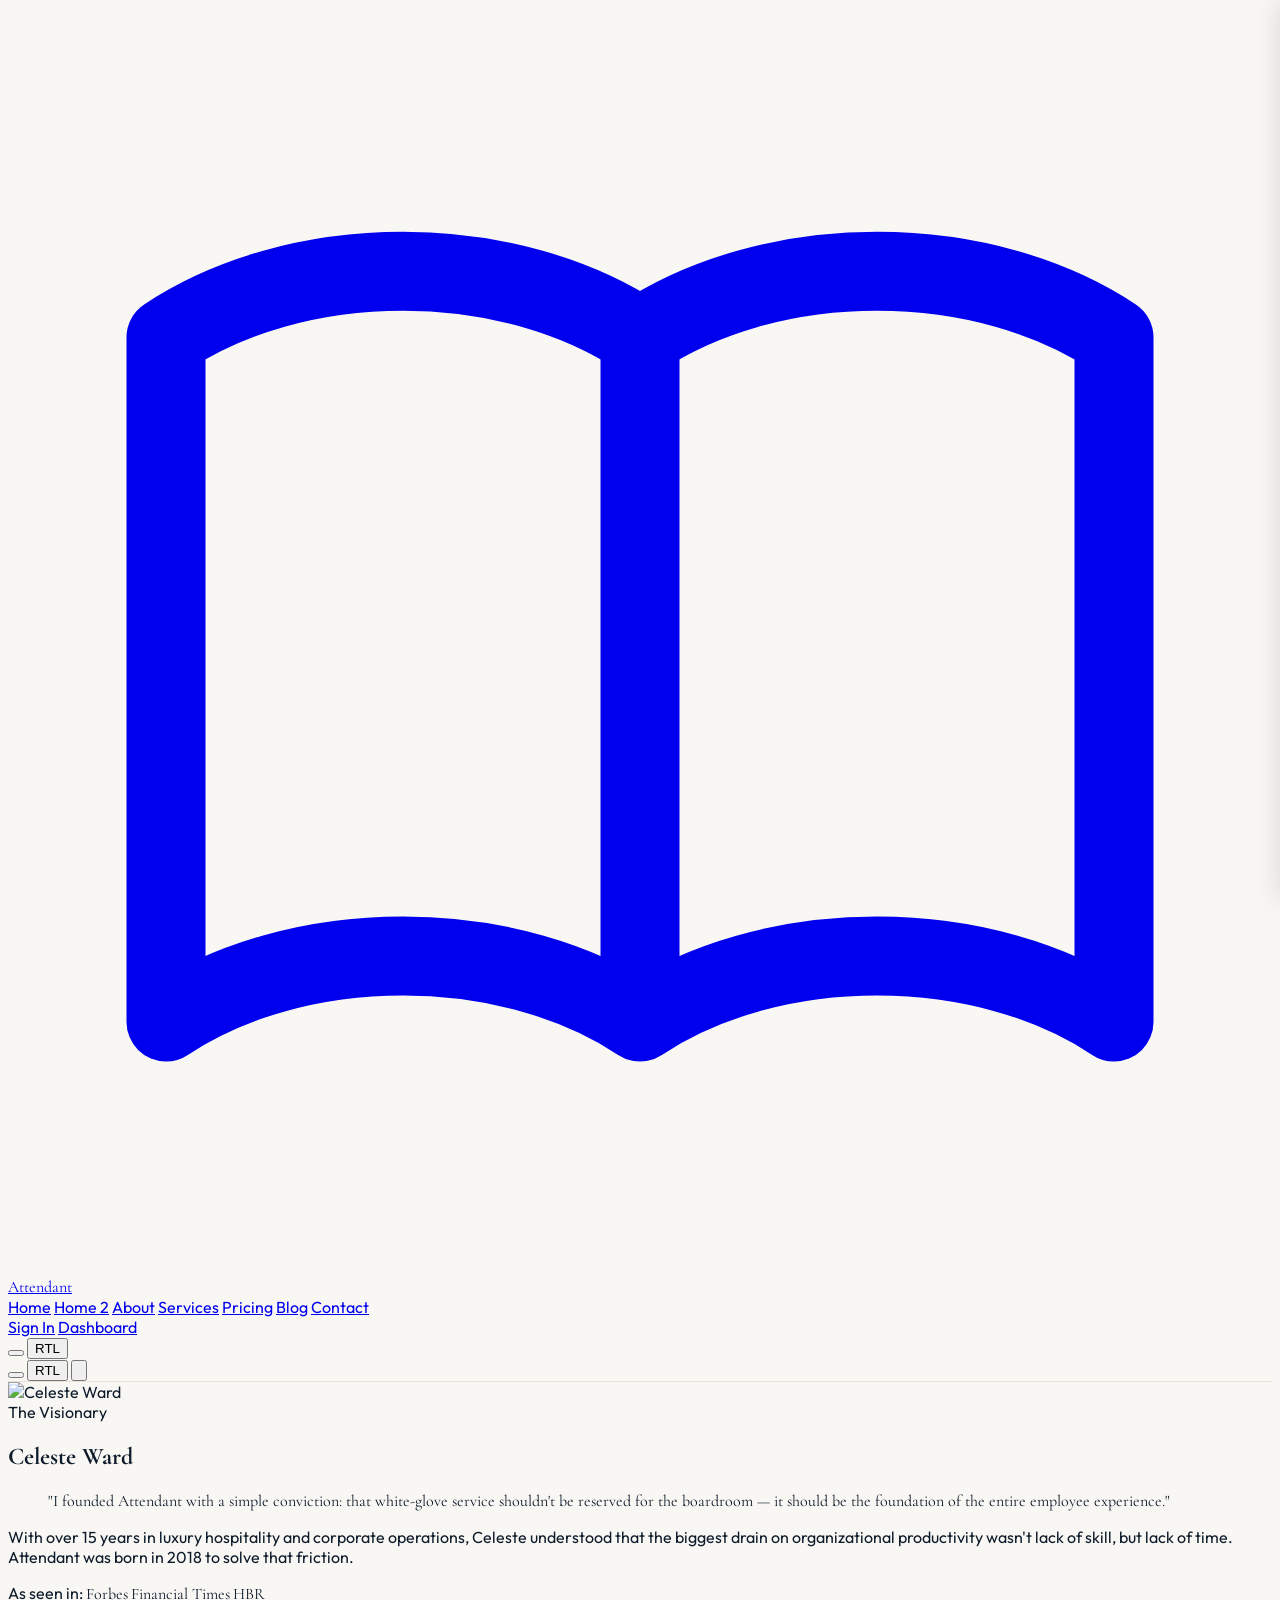
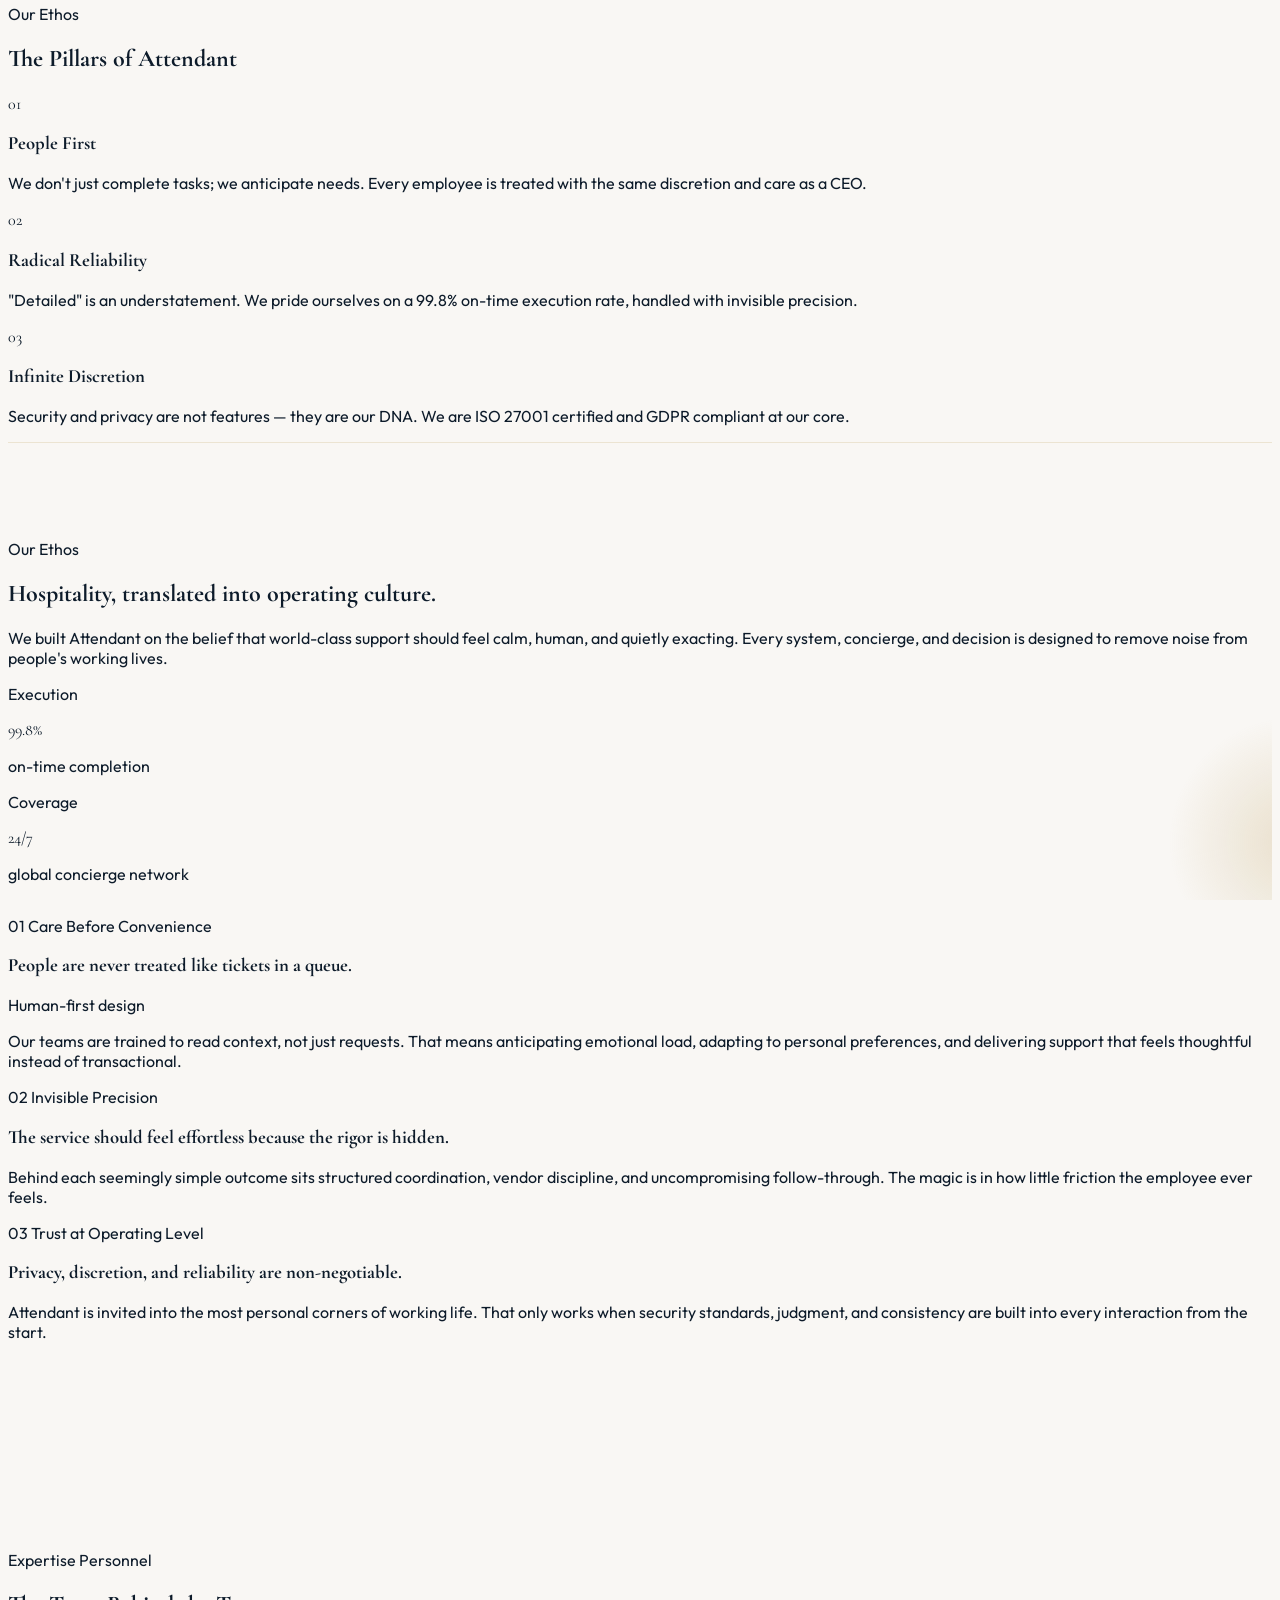
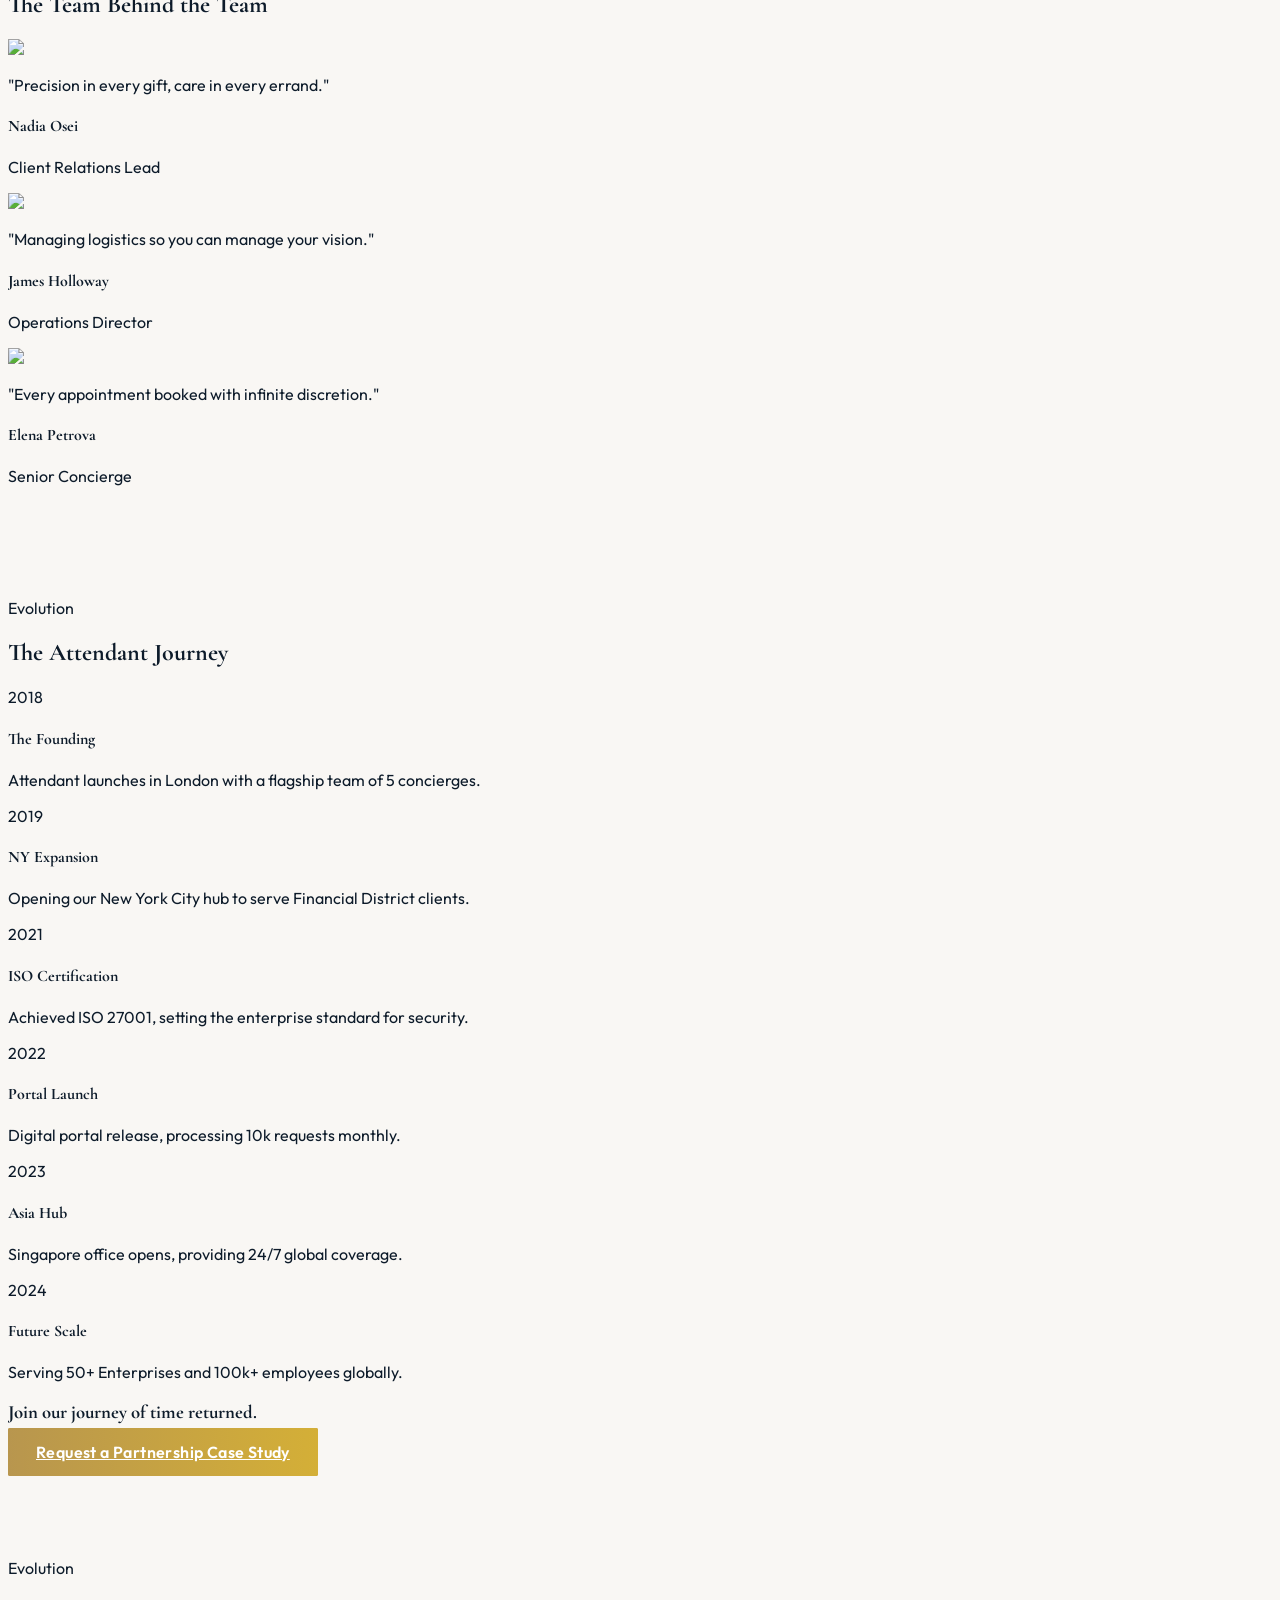
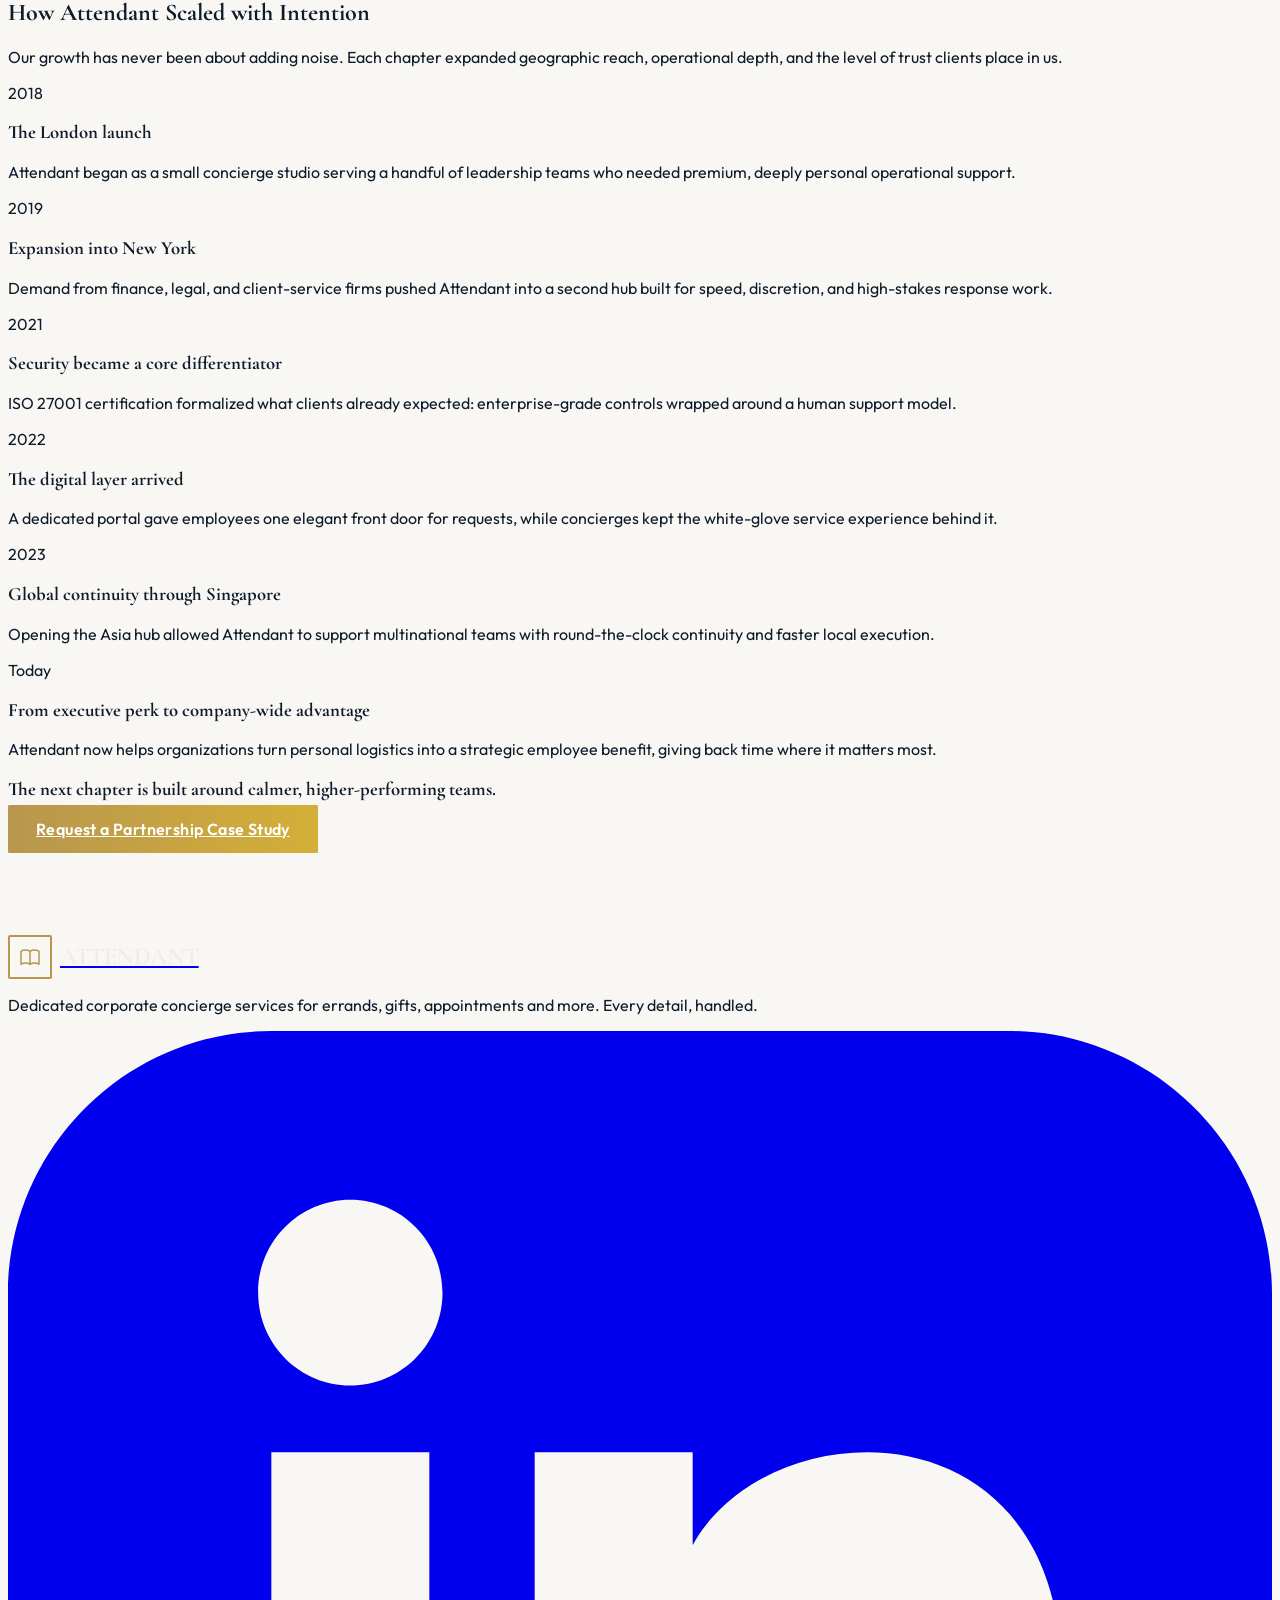
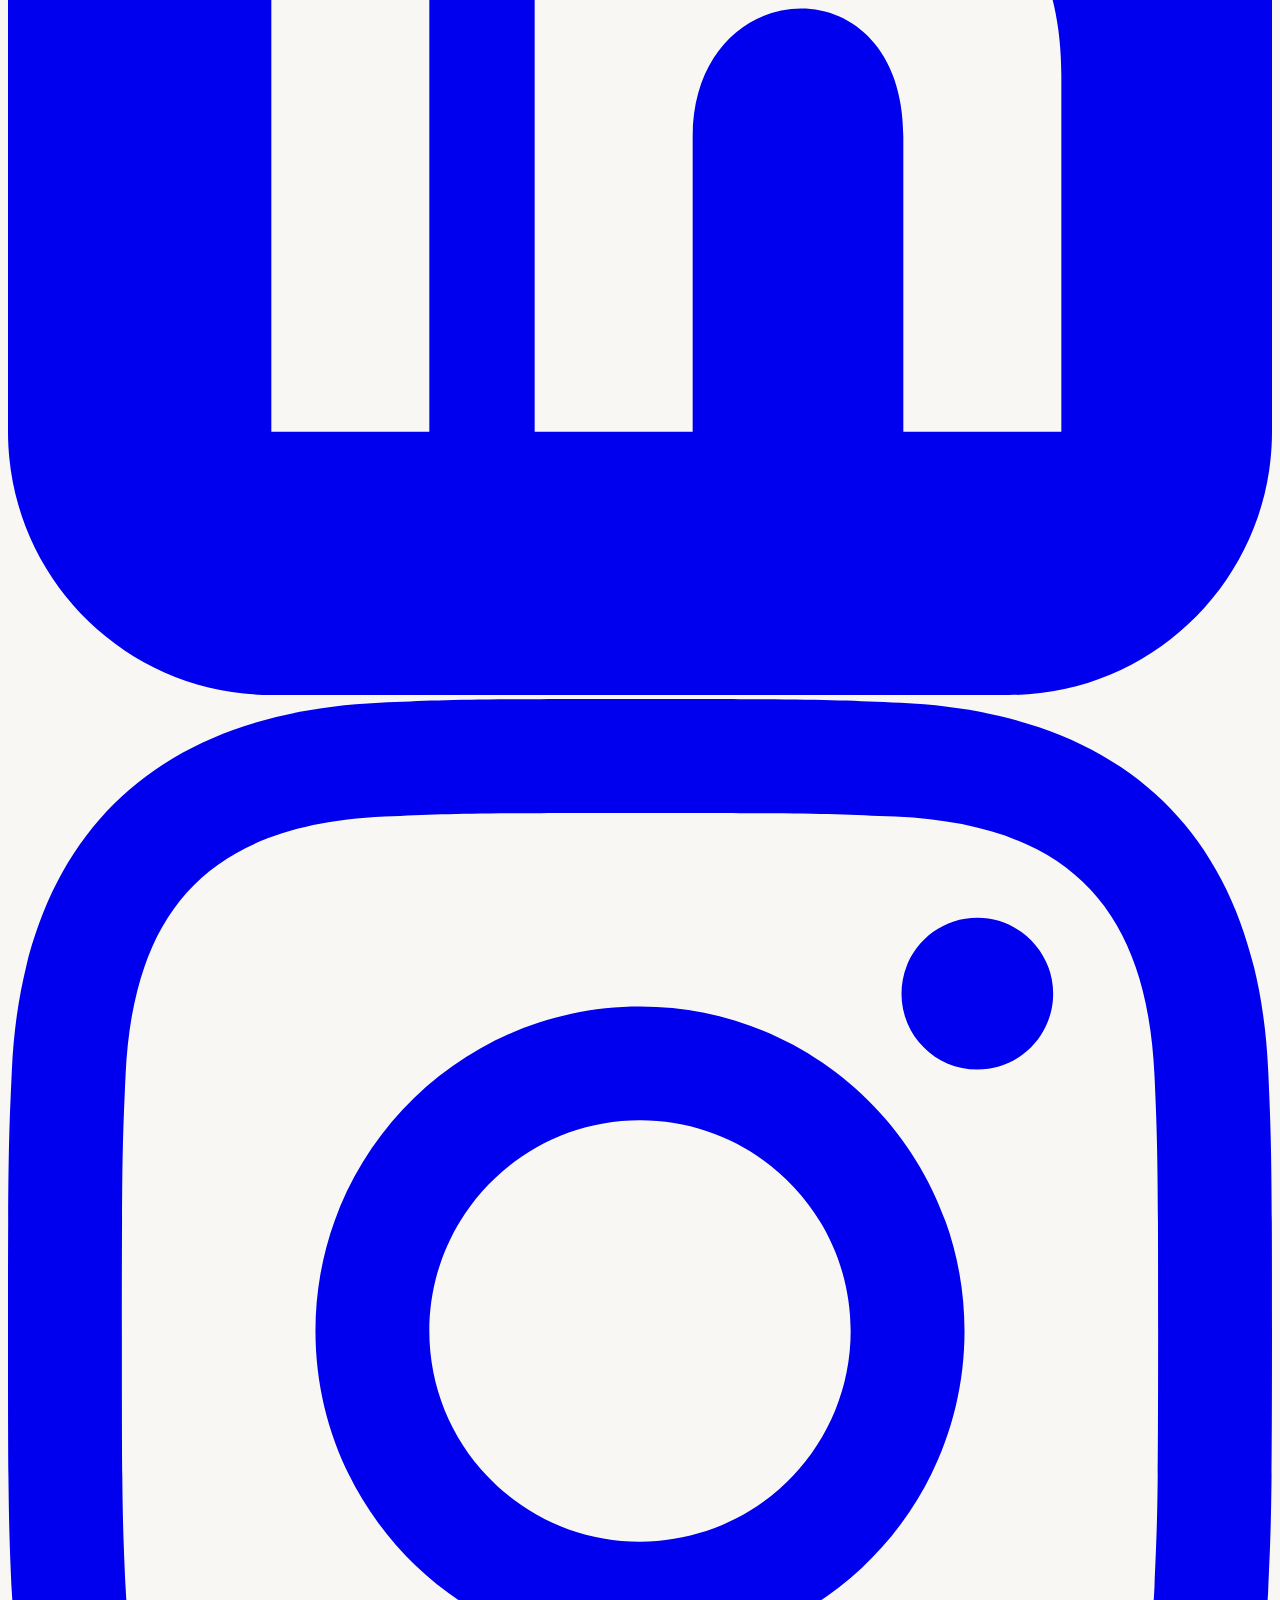
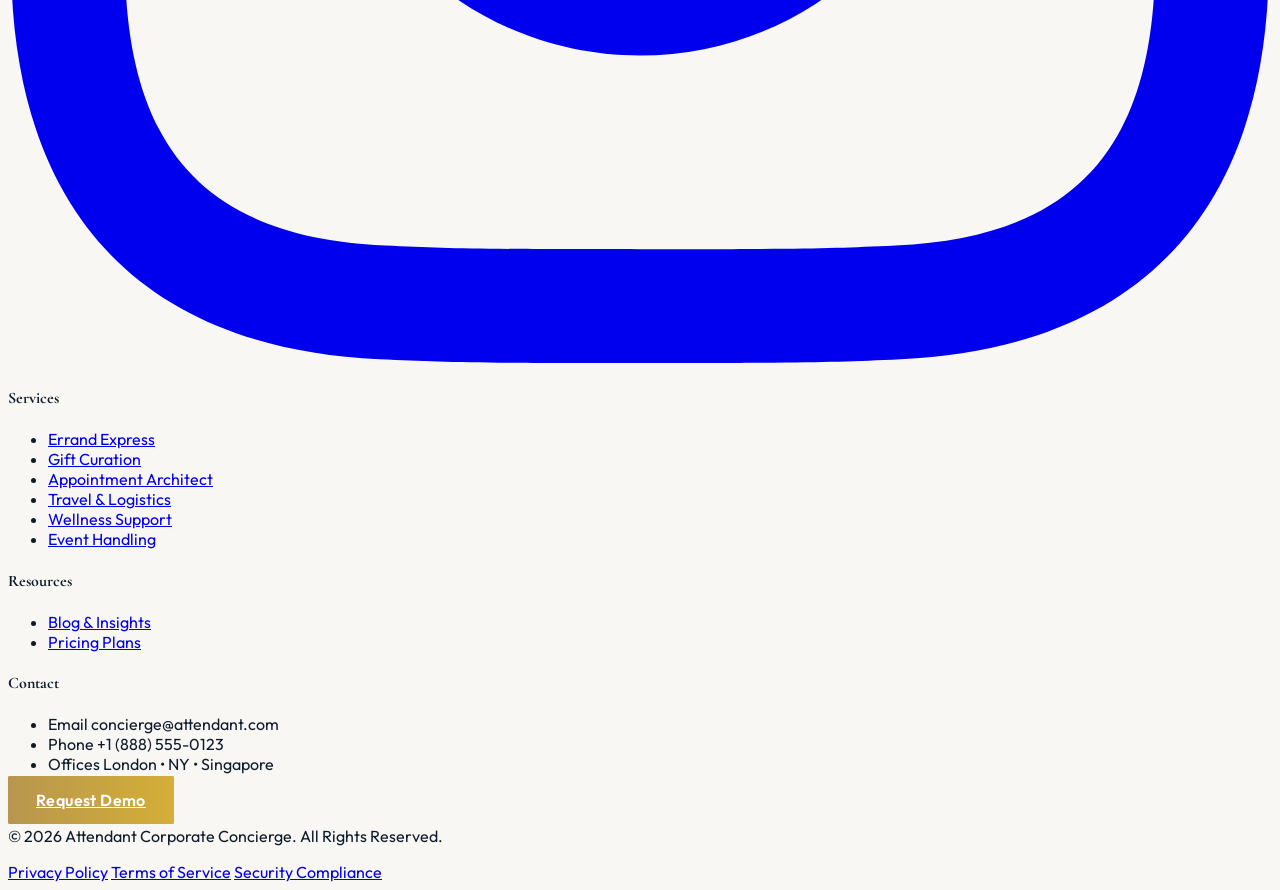
==== about.html @ a8fddf50 "first commit" ====
<!DOCTYPE html>
<html lang="en" dir="ltr" data-theme="light">

<head>
    <meta charset="UTF-8">
    <meta name="viewport" content="width=device-width, initial-scale=1, shrink-to-fit=no">
    <title>Our Story — Attendant Corporate Concierge</title>
    <meta name="description"
        content="Discover the origins of Attendant. Founded by Celeste Ward to bring white-glove executive support to entire organizations.">
    <script src="https://cdn.tailwindcss.com"></script>
    <script>
        tailwind.config = {
            darkMode: 'class',
            theme: {
                extend: {
                    colors: {
                        primary: '#0D1B2A',
                        secondary: '#F9F7F4',
                        accentGold: '#B8964E',
                        accentSlate: '#4A6FA5',
                        darkBg: '#070F1A',
                        darkSurface: '#0D1B2E',
                        darkCard: '#102035',
                        darkText: '#F0EDE8',
                        darkMuted: '#94A3B8',
                        darkBorder: '#1E3248',
                    },
                    fontFamily: {
                        cormorant: ['Cormorant Garamond', 'serif'],
                        outfit: ['Outfit', 'sans-serif'],
                    },
                    borderRadius: {
                        'sm': '0.125rem',
                    }
                }
            }
        }
    </script>
    <link rel="stylesheet" href="assets/css/style.css">
    <link rel="stylesheet" href="assets/css/dark-mode.css">
    <link rel="stylesheet" href="assets/css/rtl.css">
    <style>
        .about-story-reveal {
            opacity: 0;
            transform: translateY(28px);
            transition: opacity 0.8s ease, transform 0.8s ease;
        }

        .about-story-reveal.is-visible {
            opacity: 1;
            transform: translateY(0);
        }

        .ethos-panel {
            position: relative;
            overflow: hidden;
        }

        .ethos-panel::after {
            content: "";
            position: absolute;
            inset: auto -12% -20% auto;
            width: 260px;
            height: 260px;
            border-radius: 9999px;
            background: radial-gradient(circle, rgba(184, 150, 78, 0.24), transparent 68%);
            pointer-events: none;
        }

        .evolution-line {
            transform: scaleY(0);
            transform-origin: top;
            transition: transform 1.1s ease;
        }

        .evolution-line.is-visible {
            transform: scaleY(1);
        }

        [data-theme="dark"] .public-nav {
            background-color: #070F1A;
            border-bottom: 1px solid #1E3248;
        }

        .public-nav {
            background-color: #F9F7F4;
            border-bottom: 1px solid #E8E2D9;
        }
    </style>
</head>

<body class="font-outfit antialiased transition-colors duration-300 pt-[72px]">
    <header class="public-nav fixed top-0 left-0 right-0 z-[100] h-[72px] md:h-[72px] transition-all duration-300">
        <nav class="container mx-auto px-4 h-full flex items-center justify-between">
            <a href="index.html" class="flex items-center gap-2 group">
                <div class="w-10 h-10 border-2 border-accentGold rounded-sm flex items-center justify-center transform group-hover:rotate-12 transition-transform duration-300"><svg
                        class="w-6 h-6 text-accentGold" fill="none" stroke="currentColor" viewBox="0 0 24 24">
                        <path stroke-linecap="round" stroke-linejoin="round" stroke-width="1.5"
                            d="M12 6.253v13m0-13C10.832 5.477 9.246 5 7.5 5S4.168 5.477 3 6.253v13C4.168 18.477 5.754 18 7.5 18s3.332.477 4.5 1.253m0-13C13.168 5.477 14.754 5 16.5 5c1.747 0 3.332.477 4.5 1.253v13C19.832 18.477 18.247 18 16.5 18c-1.746 0-3.332.477-4.5 1.253">
                        </path>
                    </svg></div>
                <span
                    class="font-cormorant text-2xl font-bold tracking-tight text-primary dark:text-darkText uppercase">Attendant</span>
            </a>
            <div class="hidden lg:flex items-center space-x-8 rtl:space-x-reverse">
                <a href="index.html" class="nav-link-grow text-sm font-medium hover:text-accentGold transition-colors duration-300">Home</a>
                <a href="home-2.html" class="nav-link-grow text-sm font-medium hover:text-accentGold transition-colors duration-300">Home 2</a>
                <a href="about.html" class="nav-link-grow text-sm font-medium hover:text-accentGold transition-colors border-b-2 border-accentGold text-accentGold">About</a>
                <a href="services.html" class="nav-link-grow text-sm font-medium hover:text-accentGold transition-colors duration-300">Services</a>
                <a href="pricing.html" class="nav-link-grow text-sm font-medium hover:text-accentGold transition-colors duration-300">Pricing</a>
                <a href="blog.html" class="nav-link-grow text-sm font-medium hover:text-accentGold transition-colors duration-300">Blog</a>
                <a href="contact.html" class="nav-link-grow text-sm font-medium hover:text-accentGold transition-colors duration-300">Contact</a>
            </div>
            <div class="hidden lg:flex items-center space-x-6 rtl:space-x-reverse">
                <a href="login.html"
                    class="text-sm font-semibold border-2 border-primary dark:border-darkText px-5 py-2 hover:bg-primary hover:text-white dark:hover:bg-darkText dark:hover:text-darkBg transition-all duration-300 rounded-sm">Sign
                    In</a>
                <a href="dashboard.html"
                    class="text-sm font-semibold border-2 border-accentGold text-accentGold px-5 py-2 hover:bg-accentGold hover:text-white transition-all duration-300 rounded-sm">Dashboard</a>
                <div class="flex items-center space-x-4 rtl:space-x-reverse ml-4 border-l dark:border-darkBorder pl-4 rtl:border-l-0 rtl:border-r rtl:pl-0 rtl:pr-4">
                    <button class="theme-toggle w-6 h-6 p-0 hover:text-accentGold transition-colors">
                        <svg class="sun-icon w-6 h-6" fill="none" stroke="currentColor" viewBox="0 0 24 24"><path stroke-linecap="round" stroke-linejoin="round" stroke-width="2" d="M12 3v1m0 16v1m9-9h-1M4 9H3m15.364-6.364l-.707.707M6.343 17.657l-.707.707m12.728 0l-.707-.707M6.343 6.343l-.707-.707M12 5a7 7 0 100 14 7 7 0 000-14z"/></svg>
                        <svg class="moon-icon w-6 h-6 hidden" fill="none" stroke="currentColor" viewBox="0 0 24 24"><path stroke-linecap="round" stroke-linejoin="round" stroke-width="2" d="M20.354 15.354A9 9 0 118.646 3.646 9.003 9.003 0 0012 21a9.003 9.003 0 008.354-5.646z"/></svg>
                    </button>
                    <button class="rtl-toggle w-6 h-6 font-bold text-xs hover:text-accentGold">RTL</button>
                </div>
            </div>
            <div class="lg:hidden flex items-center gap-4">
                <button class="theme-toggle w-6 h-6 hover:text-accentGold transition-colors">
                    <svg class="sun-icon w-6 h-6" fill="none" stroke="currentColor" viewBox="0 0 24 24"><path stroke-linecap="round" stroke-linejoin="round" stroke-width="2" d="M12 3v1m0 16v1m9-9h-1M4 9H3m15.364-6.364l-.707.707M6.343 17.657l-.707.707m12.728 0l-.707-.707M6.343 6.343l-.707-.707M12 5a7 7 0 100 14 7 7 0 000-14z"/></svg>
                    <svg class="moon-icon w-6 h-6 hidden" fill="none" stroke="currentColor" viewBox="0 0 24 24"><path stroke-linecap="round" stroke-linejoin="round" stroke-width="2" d="M20.354 15.354A9 9 0 118.646 3.646 9.003 9.003 0 0012 21a9.003 9.003 0 008.354-5.646z"/></svg>
                </button>
                <button class="rtl-toggle w-6 h-6 font-bold text-xs hover:text-accentGold">RTL</button>
                <button class="hamburger-btn w-10 h-10 flex items-center justify-center rounded-md" aria-label="Open navigation menu">
                    <svg class="w-6 h-6" fill="none" stroke="var(--nav-icon-color)" viewBox="0 0 24 24"><path stroke-linecap="round" stroke-linejoin="round" stroke-width="2" d="M4 6h16M4 12h16m-7 6h7"/></svg>
                </button>
            </div>
        </nav>
    </header>

    <!-- SIDEBAR NAV (Same component across public pages) -->
    <div class="sidebar-scrim"></div>
    <aside class="sidebar-nav" role="dialog" aria-modal="true" aria-label="Navigation Menu">
        <div class="p-6 h-full flex flex-col">
            <div class="flex items-center justify-between mb-8">
                <a href="index.html"
                    class="font-cormorant text-2xl font-bold text-primary dark:text-darkText uppercase">Attendant</a>
                <button class="sidebar-close w-8 h-8"><svg class="w-6 h-6" fill="none" stroke="currentColor"
                        viewBox="0 0 24 24">
                        <path stroke-linecap="round" stroke-linejoin="round" stroke-width="2"
                            d="M6 18L18 6M6 6l12 12" />
                    </svg></button>
            </div>
            <nav class="flex-grow">
                <a href="index.html" class="block py-4 border-b border-accentGold/10">Home</a>
                <a href="home-2.html" class="block py-4 border-b border-accentGold/10">Home 2</a>
                <a href="about.html"
                    class="block py-4 border-b border-accentGold/10 text-accentGold bg-accentGold/5 font-bold pl-4">About
                    Our Story</a>
                <a href="services.html" class="block py-4 border-b border-accentGold/10">Services</a>
                <a href="pricing.html" class="block py-4 border-b border-accentGold/10">Pricing</a>
                <a href="blog.html" class="block py-4 border-b border-accentGold/10">Blog</a>
                <a href="contact.html" class="block py-4 border-b border-accentGold/10">Contact</a>
                <a href="login.html" class="block py-4 border-b border-accentGold/10">Sign In</a>
            </nav>
        </div>
    </aside>

    <main id="main-content">
        <!-- 1. FOUNDER NARRATIVE HERO -->
        <section
            class="min-h-screen flex flex-col lg:flex-row bg-secondary dark:bg-darkBg overflow-hidden transition-colors">
            <div class="w-full lg:w-1/2 p-8 lg:p-24 flex items-center justify-center reveal">
                <div class="relative w-full aspect-[3/4] max-w-lg shadow-2xl overflow-hidden rounded-sm group">
                    <img src="https://images.unsplash.com/photo-1573496359142-b8d87734a5a2?w=1200&q=80"
                        alt="Celeste Ward"
                        class="w-full h-full object-cover grayscale transition-all duration-700 group-hover:grayscale-0">
                    <div
                        class="absolute inset-0 border-[20px] border-white/10 m-8 pointer-events-none group-hover:border-accentGold/30 transition-all duration-700">
                    </div>
                </div>
            </div>
            <div class="w-full lg:w-1/2 p-8 lg:p-24 flex flex-col justify-center">
                <div class="max-w-xl">
                    <span class="text-xs font-semibold tracking-[0.25em] uppercase text-accentGold mb-6 block reveal"
                        style="animation-delay: 0s">The Visionary</span>
                    <h1 class="font-cormorant text-6xl lg:text-8xl font-semibold mb-8 text-primary dark:text-darkText leading-[0.9] reveal"
                        style="animation-delay: 0.2s">Celeste Ward</h1>
                    <div class="h-0.5 w-16 bg-accentGold mb-10 reveal" style="animation-delay: 0.3s"></div>
                    <blockquote
                        class="font-cormorant text-2xl italic text-primary/80 dark:text-darkMuted mb-10 leading-relaxed reveal"
                        style="animation-delay: 0.4s">
                        "I founded Attendant with a simple conviction: that white-glove service shouldn't be reserved
                        for the boardroom — it should be the foundation of the entire employee experience."
                    </blockquote>
                    <p class="text-primary/60 dark:text-darkMuted leading-relaxed mb-8 reveal"
                        style="animation-delay: 0.5s">With over 15 years in luxury hospitality and corporate operations,
                        Celeste understood that the biggest drain on organizational productivity wasn't lack of skill,
                        but lack of time. Attendant was born in 2018 to solve that friction.</p>
                    <div class="flex flex-wrap gap-8 reveal mt-12 grayscale opacity-40 hover:grayscale-0 hover:opacity-100 transition-all duration-500"
                        style="animation-delay: 0.6s">
                        <span class="text-xs font-bold uppercase tracking-widest text-[#B8964E]">As seen in:</span>
                        <span class="font-cormorant text-lg font-bold">Forbes</span>
                        <span class="font-cormorant text-lg font-bold">Financial Times</span>
                        <span class="font-cormorant text-lg font-bold">HBR</span>
                    </div>
                </div>
            </div>
        </section>

        <!-- 2. MISSION PILLARS -->
        <section class="hidden">
            <div class="text-center mb-16">
                <span
                    class="text-xs font-outfit font-semibold tracking-[0.25em] uppercase text-accentGold mb-3 block">Our
                    Ethos</span>
                <h2 class="font-cormorant text-5xl font-semibold tracking-tight dark:text-darkText">The Pillars of
                    Attendant</h2>
            </div>
            <div class="grid grid-cols-1 md:grid-cols-3 gap-16">
                <div class="relative group">
                    <span
                        class="absolute -top-12 left-0 text-[120px] font-cormorant font-bold text-accentGold/5 dark:text-white/5 pointer-events-none group-hover:text-accentGold/10 transition-colors">01</span>
                    <h3 class="font-cormorant text-3xl font-bold mb-6 pt-4 dark:text-darkText">People First</h3>
                    <p class="text-primary/60 dark:text-darkMuted leading-relaxed mb-6">We don't just complete tasks; we
                        anticipate needs. Every employee is treated with the same discretion and care as a CEO.</p>
                    <div
                        class="h-0.5 w-full bg-accentGold/10 origin-left scale-x-0 group-hover:scale-x-100 transition-transform duration-700">
                    </div>
                </div>
                <div class="relative group">
                    <span
                        class="absolute -top-12 left-0 text-[120px] font-cormorant font-bold text-accentGold/5 dark:text-white/5 pointer-events-none group-hover:text-accentGold/10 transition-colors">02</span>
                    <h3 class="font-cormorant text-3xl font-bold mb-6 pt-4 dark:text-darkText">Radical Reliability</h3>
                    <p class="text-primary/60 dark:text-darkMuted leading-relaxed mb-6">"Detailed" is an understatement.
                        We pride ourselves on a 99.8% on-time execution rate, handled with invisible precision.</p>
                    <div
                        class="h-0.5 w-full bg-accentGold/10 origin-left scale-x-0 group-hover:scale-x-100 transition-transform duration-700">
                    </div>
                </div>
                <div class="relative group">
                    <span
                        class="absolute -top-12 left-0 text-[120px] font-cormorant font-bold text-accentGold/5 dark:text-white/5 pointer-events-none group-hover:text-accentGold/10 transition-colors">03</span>
                    <h3 class="font-cormorant text-3xl font-bold mb-6 pt-4 dark:text-darkText">Infinite Discretion</h3>
                    <p class="text-primary/60 dark:text-darkMuted leading-relaxed mb-6">Security and privacy are not
                        features — they are our DNA. We are ISO 27001 certified and GDPR compliant at our core.</p>
                    <div
                        class="h-0.5 w-full bg-accentGold/10 origin-left scale-x-0 group-hover:scale-x-100 transition-transform duration-700">
                    </div>
                </div>
            </div>
        </section>

        <section class="section-gap container mx-auto px-4 border-gold-faint">
            <div class="grid grid-cols-1 xl:grid-cols-[0.95fr_1.35fr] gap-8 xl:gap-12 items-stretch">
                <div
                    class="ethos-panel about-story-reveal bg-primary text-secondary p-8 md:p-10 lg:p-12 min-h-[320px] flex flex-col justify-between">
                    <div>
                        <span
                            class="text-xs font-outfit font-semibold tracking-[0.25em] uppercase text-accentGold mb-4 block">Our
                            Ethos</span>
                        <h2 class="font-cormorant text-4xl md:text-5xl font-semibold tracking-tight mb-6">Hospitality,
                            translated into operating culture.</h2>
                        <p class="text-secondary/70 leading-relaxed max-w-md">We built Attendant on the belief that
                            world-class support should feel calm, human, and quietly exacting. Every system, concierge,
                            and decision is designed to remove noise from people's working lives.</p>
                    </div>
                    <div class="grid grid-cols-2 gap-4 mt-10">
                        <div class="border border-white/10 bg-white/5 p-5">
                            <p class="text-[10px] uppercase tracking-[0.28em] text-accentGold mb-2">Execution</p>
                            <p class="font-cormorant text-3xl">99.8%</p>
                            <p class="text-xs text-secondary/60 mt-2">on-time completion</p>
                        </div>
                        <div class="border border-white/10 bg-white/5 p-5">
                            <p class="text-[10px] uppercase tracking-[0.28em] text-accentGold mb-2">Coverage</p>
                            <p class="font-cormorant text-3xl">24/7</p>
                            <p class="text-xs text-secondary/60 mt-2">global concierge network</p>
                        </div>
                    </div>
                </div>

                <div class="grid grid-cols-1 md:grid-cols-2 gap-6">
                    <article
                        class="about-story-reveal bg-white dark:bg-darkCard border border-accentGold/15 p-8 md:p-9 shadow-sm hover:shadow-xl transition-all duration-500 md:col-span-2"
                        style="transition-delay: 0.05s">
                        <div class="flex flex-col md:flex-row md:items-start md:justify-between gap-6">
                            <div>
                                <p class="text-[10px] font-bold uppercase tracking-[0.28em] text-accentGold mb-3">01
                                    Care Before Convenience</p>
                                <h3 class="font-cormorant text-3xl md:text-4xl font-semibold text-primary dark:text-darkText mb-4">
                                    People are never treated like tickets in a queue.</h3>
                            </div>
                            <p class="text-sm uppercase tracking-[0.28em] text-primary/35 dark:text-darkMuted shrink-0">
                                Human-first design</p>
                        </div>
                        <p class="text-primary/60 dark:text-darkMuted leading-relaxed max-w-3xl">Our teams are trained
                            to read context, not just requests. That means anticipating emotional load, adapting to
                            personal preferences, and delivering support that feels thoughtful instead of transactional.</p>
                    </article>

                    <article
                        class="about-story-reveal bg-secondary/70 dark:bg-darkSurface border border-accentGold/15 p-8 md:p-9 hover:-translate-y-1 transition-all duration-500"
                        style="transition-delay: 0.12s">
                        <p class="text-[10px] font-bold uppercase tracking-[0.28em] text-accentGold mb-3">02 Invisible
                            Precision</p>
                        <h3 class="font-cormorant text-3xl font-semibold text-primary dark:text-darkText mb-4">The
                            service should feel effortless because the rigor is hidden.</h3>
                        <p class="text-primary/60 dark:text-darkMuted leading-relaxed">Behind each seemingly simple
                            outcome sits structured coordination, vendor discipline, and uncompromising follow-through.
                            The magic is in how little friction the employee ever feels.</p>
                    </article>

                    <article
                        class="about-story-reveal bg-secondary/70 dark:bg-darkSurface border border-accentGold/15 p-8 md:p-9 hover:-translate-y-1 transition-all duration-500"
                        style="transition-delay: 0.2s">
                        <p class="text-[10px] font-bold uppercase tracking-[0.28em] text-accentGold mb-3">03 Trust at
                            Operating Level</p>
                        <h3 class="font-cormorant text-3xl font-semibold text-primary dark:text-darkText mb-4">Privacy,
                            discretion, and reliability are non-negotiable.</h3>
                        <p class="text-primary/60 dark:text-darkMuted leading-relaxed">Attendant is invited into the
                            most personal corners of working life. That only works when security standards, judgment,
                            and consistency are built into every interaction from the start.</p>
                    </article>
                </div>
            </div>
        </section>

        <!-- 3. TEAM GALLERY -->
        <section class="section-gap bg-primary py-24 overflow-hidden">
            <div class="container mx-auto px-4 mb-16">
                <span class="text-xs font-semibold tracking-[0.25em] uppercase text-accentGold mb-3 block">Expertise
                    Personnel</span>
                <h2 class="font-cormorant text-5xl font-semibold text-white tracking-tight">The Team Behind the Team
                </h2>
            </div>

            <div class="flex flex-wrap gap-6 px-4 justify-center">
                <div class="w-full md:w-[30%] lg:w-[22%] group animate-elevate">
                    <div class="relative h-96 overflow-hidden rounded-sm mb-4">
                        <img src="https://images.unsplash.com/photo-1544333346-633ac99d424b?w=600&q=80"
                            class="w-full h-full object-cover transition-transform duration-700 group-hover:scale-105"
                            loading="lazy">
                        <div
                            class="absolute inset-x-0 bottom-0 bg-gradient-to-t from-primary p-6 text-white translate-y-full group-hover:translate-y-0 transition-transform duration-500">
                            <p class="text-sm italic">"Precision in every gift, care in every errand."</p>
                        </div>
                    </div>
                    <h4 class="font-cormorant text-2xl font-bold text-white mb-1">Nadia Osei</h4>
                    <p class="text-accentGold font-medium text-xs uppercase tracking-widest">Client Relations Lead</p>
                </div>
                <div class="w-full md:w-[30%] lg:w-[22%] group animate-elevate" style="animation-delay: 0.1s">
                    <div class="relative h-96 overflow-hidden rounded-sm mb-4">
                        <img src="https://images.unsplash.com/photo-1507003211169-0a1dd7228f2d?w=600&q=80"
                            class="w-full h-full object-cover transition-transform duration-700 group-hover:scale-105"
                            loading="lazy">
                        <div
                            class="absolute inset-x-0 bottom-0 bg-gradient-to-t from-primary p-6 text-white translate-y-full group-hover:translate-y-0 transition-transform duration-500">
                            <p class="text-sm italic">"Managing logistics so you can manage your vision."</p>
                        </div>
                    </div>
                    <h4 class="font-cormorant text-2xl font-bold text-white mb-1">James Holloway</h4>
                    <p class="text-accentGold font-medium text-xs uppercase tracking-widest">Operations Director</p>
                </div>
                <div class="w-full md:w-[30%] lg:w-[22%] group animate-elevate" style="animation-delay: 0.2s">
                    <div class="relative h-[450px] overflow-hidden rounded-sm mb-4">
                        <img src="https://images.unsplash.com/photo-1573496359142-f22b93d89a3a?w=600&q=80"
                            class="w-full h-full object-cover transition-transform duration-700 group-hover:scale-105"
                            loading="lazy">
                        <div
                            class="absolute inset-x-0 bottom-0 bg-gradient-to-t from-primary p-6 text-white translate-y-full group-hover:translate-y-0 transition-transform duration-500">
                            <p class="text-sm italic">"Every appointment booked with infinite discretion."</p>
                        </div>
                    </div>
                    <h4 class="font-cormorant text-2xl font-bold text-white mb-1">Elena Petrova</h4>
                    <p class="text-accentGold font-medium text-xs uppercase tracking-widest">Senior Concierge</p>
                </div>
            </div>
        </section>

        <!-- 4. TIMELINE & MILESTONES -->
        <section class="hidden">
            <div class="container mx-auto px-4 mb-20 text-center">
                <span
                    class="text-xs font-semibold tracking-[0.25em] uppercase text-accentGold mb-3 block">Evolution</span>
                <h2 class="font-cormorant text-5xl font-semibold tracking-tight dark:text-darkText">The Attendant
                    Journey</h2>
            </div>

            <div class="relative w-full overflow-x-auto pb-12 cursor-grab no-scrollbar" id="timeline-scroll">
                <div class="flex items-center space-x-0 min-w-[1200px] px-24 relative">
                    <!-- Progress Line -->
                    <div class="absolute top-[40px] left-24 right-24 h-0.5 bg-accentGold/20 z-0">
                        <div id="timeline-progress" class="h-full bg-accentGold w-0 transition-all duration-1000"></div>
                    </div>

                    <!-- Nodes -->
                    <div
                        class="flex-none w-64 text-center z-10 timeline-node opacity-0 translate-y-8 transition-all duration-700">
                        <div
                            class="w-16 h-16 bg-accentGold text-white rounded-full flex items-center justify-center font-bold text-xl mx-auto mb-8 shadow-xl border-4 border-secondary dark:border-darkSurface">
                            2018</div>
                        <h4 class="font-cormorant text-xl font-bold mb-2 dark:text-darkText">The Founding</h4>
                        <p class="text-xs text-primary/60 dark:text-darkMuted px-4 leading-relaxed">Attendant launches
                            in London with a flagship team of 5 concierges.</p>
                    </div>
                    <div class="flex-none w-64 text-center z-10 timeline-node opacity-0 translate-y-8 transition-all duration-700"
                        style="transition-delay: 0.1s">
                        <div
                            class="w-16 h-16 bg-accentGold text-white rounded-full flex items-center justify-center font-bold text-xl mx-auto mb-8 shadow-xl border-4 border-secondary dark:border-darkSurface">
                            2019</div>
                        <h4 class="font-cormorant text-xl font-bold mb-2 dark:text-darkText">NY Expansion</h4>
                        <p class="text-xs text-primary/60 dark:text-darkMuted px-4 leading-relaxed">Opening our New York
                            City hub to serve Financial District clients.</p>
                    </div>
                    <div class="flex-none w-64 text-center z-10 timeline-node opacity-0 translate-y-8 transition-all duration-700"
                        style="transition-delay: 0.2s">
                        <div
                            class="w-16 h-16 bg-accentGold text-white rounded-full flex items-center justify-center font-bold text-xl mx-auto mb-8 shadow-xl border-4 border-secondary dark:border-darkSurface">
                            2021</div>
                        <h4 class="font-cormorant text-xl font-bold mb-2 dark:text-darkText">ISO Certification</h4>
                        <p class="text-xs text-primary/60 dark:text-darkMuted px-4 leading-relaxed">Achieved ISO 27001,
                            setting the enterprise standard for security.</p>
                    </div>
                    <div class="flex-none w-64 text-center z-10 timeline-node opacity-0 translate-y-8 transition-all duration-700"
                        style="transition-delay: 0.3s">
                        <div
                            class="w-16 h-16 bg-accentGold text-white rounded-full flex items-center justify-center font-bold text-xl mx-auto mb-8 shadow-xl border-4 border-secondary dark:border-darkSurface">
                            2022</div>
                        <h4 class="font-cormorant text-xl font-bold mb-2 dark:text-darkText">Portal Launch</h4>
                        <p class="text-xs text-primary/60 dark:text-darkMuted px-4 leading-relaxed">Digital portal
                            release, processing 10k requests monthly.</p>
                    </div>
                    <div class="flex-none w-64 text-center z-10 timeline-node opacity-0 translate-y-8 transition-all duration-700"
                        style="transition-delay: 0.4s">
                        <div
                            class="w-16 h-16 bg-accentGold text-white rounded-full flex items-center justify-center font-bold text-xl mx-auto mb-8 shadow-xl border-4 border-secondary dark:border-darkSurface">
                            2023</div>
                        <h4 class="font-cormorant text-xl font-bold mb-2 dark:text-darkText">Asia Hub</h4>
                        <p class="text-xs text-primary/60 dark:text-darkMuted px-4 leading-relaxed">Singapore office
                            opens, providing 24/7 global coverage.</p>
                    </div>
                    <div class="flex-none w-64 text-center z-10 timeline-node opacity-0 translate-y-8 transition-all duration-700"
                        style="transition-delay: 0.5s">
                        <div
                            class="w-16 h-16 bg-accentGold text-white rounded-full flex items-center justify-center font-bold text-xl mx-auto mb-8 shadow-xl border-4 border-secondary dark:border-darkSurface">
                            2024</div>
                        <h4 class="font-cormorant text-xl font-bold mb-2 dark:text-darkText">Future Scale</h4>
                        <p class="text-xs text-primary/60 dark:text-darkMuted px-4 leading-relaxed">Serving 50+
                            Enterprises and 100k+ employees globally.</p>
                    </div>
                </div>
            </div>

            <div class="mt-24 text-center">
                <h3 class="font-cormorant text-4xl mb-8 dark:text-darkText">Join our journey of time returned.</h3>
                <a href="contact.html" class="btn-primary btn-gold-shimmer px-10">Request a Partnership Case Study</a>
            </div>
        </section>

        <section class="section-gap overflow-hidden bg-secondary dark:bg-darkSurface transition-colors">
            <div class="container mx-auto px-4">
                <div class="text-center mb-16 md:mb-20">
                    <span
                        class="text-xs font-semibold tracking-[0.25em] uppercase text-accentGold mb-3 block">Evolution</span>
                    <h2 class="font-cormorant text-5xl font-semibold tracking-tight text-primary dark:text-darkText mb-5">How
                        Attendant Scaled with Intention</h2>
                    <p class="max-w-2xl mx-auto text-primary/60 dark:text-darkMuted leading-relaxed">Our growth has
                        never been about adding noise. Each chapter expanded geographic reach, operational depth, and
                        the level of trust clients place in us.</p>
                </div>

                <div class="relative max-w-6xl mx-auto">
                    <div
                        class="evolution-line absolute left-4 md:left-1/2 top-0 bottom-0 w-px bg-gradient-to-b from-accentGold/0 via-accentGold to-accentGold/0 -translate-x-1/2">
                    </div>

                    <div class="space-y-8 md:space-y-10">
                        <article class="about-story-reveal relative md:grid md:grid-cols-2 md:gap-10 items-center">
                            <div class="hidden md:block"></div>
                            <div class="relative pl-14 md:pl-10">
                                <span
                                    class="absolute left-0 md:left-[-2.8rem] top-4 w-8 h-8 rounded-full bg-accentGold border-4 border-secondary dark:border-darkSurface shadow-lg"></span>
                                <div class="bg-white dark:bg-darkCard border border-accentGold/15 p-7 md:p-8 shadow-sm">
                                    <p class="text-[10px] font-bold uppercase tracking-[0.28em] text-accentGold mb-3">
                                        2018</p>
                                    <h3 class="font-cormorant text-3xl font-semibold text-primary dark:text-darkText mb-3">
                                        The London launch</h3>
                                    <p class="text-primary/60 dark:text-darkMuted leading-relaxed">Attendant began as a
                                        small concierge studio serving a handful of leadership teams who needed premium,
                                        deeply personal operational support.</p>
                                </div>
                            </div>
                        </article>

                        <article class="about-story-reveal relative md:grid md:grid-cols-2 md:gap-10 items-center"
                            style="transition-delay: 0.08s">
                            <div class="relative pl-14 md:pl-0 md:pr-10 md:text-right">
                                <span
                                    class="absolute left-0 md:left-auto md:right-[-2.8rem] top-4 w-8 h-8 rounded-full bg-accentGold border-4 border-secondary dark:border-darkSurface shadow-lg"></span>
                                <div class="bg-white dark:bg-darkCard border border-accentGold/15 p-7 md:p-8 shadow-sm">
                                    <p class="text-[10px] font-bold uppercase tracking-[0.28em] text-accentGold mb-3">
                                        2019</p>
                                    <h3 class="font-cormorant text-3xl font-semibold text-primary dark:text-darkText mb-3">
                                        Expansion into New York</h3>
                                    <p class="text-primary/60 dark:text-darkMuted leading-relaxed">Demand from finance,
                                        legal, and client-service firms pushed Attendant into a second hub built for
                                        speed, discretion, and high-stakes response work.</p>
                                </div>
                            </div>
                            <div class="hidden md:block"></div>
                        </article>

                        <article class="about-story-reveal relative md:grid md:grid-cols-2 md:gap-10 items-center"
                            style="transition-delay: 0.16s">
                            <div class="hidden md:block"></div>
                            <div class="relative pl-14 md:pl-10">
                                <span
                                    class="absolute left-0 md:left-[-2.8rem] top-4 w-8 h-8 rounded-full bg-accentGold border-4 border-secondary dark:border-darkSurface shadow-lg"></span>
                                <div class="bg-white dark:bg-darkCard border border-accentGold/15 p-7 md:p-8 shadow-sm">
                                    <p class="text-[10px] font-bold uppercase tracking-[0.28em] text-accentGold mb-3">
                                        2021</p>
                                    <h3 class="font-cormorant text-3xl font-semibold text-primary dark:text-darkText mb-3">
                                        Security became a core differentiator</h3>
                                    <p class="text-primary/60 dark:text-darkMuted leading-relaxed">ISO 27001
                                        certification formalized what clients already expected: enterprise-grade
                                        controls wrapped around a human support model.</p>
                                </div>
                            </div>
                        </article>

                        <article class="about-story-reveal relative md:grid md:grid-cols-2 md:gap-10 items-center"
                            style="transition-delay: 0.24s">
                            <div class="relative pl-14 md:pl-0 md:pr-10 md:text-right">
                                <span
                                    class="absolute left-0 md:left-auto md:right-[-2.8rem] top-4 w-8 h-8 rounded-full bg-accentGold border-4 border-secondary dark:border-darkSurface shadow-lg"></span>
                                <div class="bg-white dark:bg-darkCard border border-accentGold/15 p-7 md:p-8 shadow-sm">
                                    <p class="text-[10px] font-bold uppercase tracking-[0.28em] text-accentGold mb-3">
                                        2022</p>
                                    <h3 class="font-cormorant text-3xl font-semibold text-primary dark:text-darkText mb-3">
                                        The digital layer arrived</h3>
                                    <p class="text-primary/60 dark:text-darkMuted leading-relaxed">A dedicated portal
                                        gave employees one elegant front door for requests, while concierges kept the
                                        white-glove service experience behind it.</p>
                                </div>
                            </div>
                            <div class="hidden md:block"></div>
                        </article>

                        <article class="about-story-reveal relative md:grid md:grid-cols-2 md:gap-10 items-center"
                            style="transition-delay: 0.32s">
                            <div class="hidden md:block"></div>
                            <div class="relative pl-14 md:pl-10">
                                <span
                                    class="absolute left-0 md:left-[-2.8rem] top-4 w-8 h-8 rounded-full bg-accentGold border-4 border-secondary dark:border-darkSurface shadow-lg"></span>
                                <div class="bg-white dark:bg-darkCard border border-accentGold/15 p-7 md:p-8 shadow-sm">
                                    <p class="text-[10px] font-bold uppercase tracking-[0.28em] text-accentGold mb-3">
                                        2023</p>
                                    <h3 class="font-cormorant text-3xl font-semibold text-primary dark:text-darkText mb-3">
                                        Global continuity through Singapore</h3>
                                    <p class="text-primary/60 dark:text-darkMuted leading-relaxed">Opening the Asia
                                        hub allowed Attendant to support multinational teams with round-the-clock
                                        continuity and faster local execution.</p>
                                </div>
                            </div>
                        </article>

                        <article class="about-story-reveal relative md:grid md:grid-cols-2 md:gap-10 items-center"
                            style="transition-delay: 0.4s">
                            <div class="relative pl-14 md:pl-0 md:pr-10 md:text-right">
                                <span
                                    class="absolute left-0 md:left-auto md:right-[-2.8rem] top-4 w-8 h-8 rounded-full bg-accentGold border-4 border-secondary dark:border-darkSurface shadow-lg"></span>
                                <div class="bg-primary text-secondary border border-accentGold/20 p-7 md:p-8 shadow-xl">
                                    <p class="text-[10px] font-bold uppercase tracking-[0.28em] text-accentGold mb-3">
                                        Today</p>
                                    <h3 class="font-cormorant text-3xl font-semibold mb-3">From executive perk to
                                        company-wide advantage</h3>
                                    <p class="text-secondary/70 leading-relaxed">Attendant now helps organizations turn
                                        personal logistics into a strategic employee benefit, giving back time where it
                                        matters most.</p>
                                </div>
                            </div>
                            <div class="hidden md:block"></div>
                        </article>
                    </div>
                </div>

                <div class="mt-20 text-center about-story-reveal" style="transition-delay: 0.46s">
                    <h3 class="font-cormorant text-4xl mb-6 text-primary dark:text-darkText">The next chapter is built around calmer,
                        higher-performing teams.</h3>
                    <a href="contact.html" class="btn-primary btn-gold-shimmer px-10">Request a Partnership Case Study</a>
                </div>
            </div>
        </section>
    </main>

    <footer class="bg-primary text-secondary pt-24 pb-12 border-t border-accentGold/20">
        <div class="container mx-auto px-4">
            <div class="grid grid-cols-1 md:grid-cols-2 lg:grid-cols-4 gap-12 mb-20">
                <!-- Col 1 -->
                <div>
                    <a href="index.html" class="brand-logo-link mb-6">
                        <div class="brand-logo-mark">
                            <svg class="brand-logo-icon" fill="none" stroke="currentColor" viewBox="0 0 24 24">
                                <path stroke-linecap="round" stroke-linejoin="round" stroke-width="1.5" d="M12 6.253v13m0-13C10.832 5.477 9.246 5 7.5 5S4.168 5.477 3 6.253v13C4.168 18.477 5.754 18 7.5 18s3.332.477 4.5 1.253m0-13C13.168 5.477 14.754 5 16.5 5c1.747 0 3.332.477 4.5 1.253v13C19.832 18.477 18.247 18 16.5 18c-1.746 0-3.332.477-4.5 1.253"></path>
                            </svg>
                        </div>
                        <span class="brand-logo-text brand-logo-text-on-dark">Attendant</span>
                    </a>
                    <p class="text-secondary/60 text-sm leading-relaxed mb-8">Dedicated corporate concierge services for errands, gifts, appointments and more. Every detail, handled.</p>
                    <div class="flex gap-4 opacity-50 transition-opacity hover:opacity-100">
                        <a href="#" class="hover:text-accentGold transition-colors"><svg class="w-5 h-5" fill="currentColor" viewBox="0 0 24 24"><path d="M19 0h-14c-2.761 0-5 2.239-5 5v14c0 2.761 2.239 5 5 5h14c2.761 0 5-2.239 5-5v-14c0-2.761-2.239-5-5-5zm-11 19h-3v-11h3v11zm-1.5-12.268c-.966 0-1.75-.79-1.75-1.764s.784-1.764 1.75-1.764 1.75.79 1.75 1.764-.783 1.764-1.75 1.764zm13.5 12.268h-3v-5.604c0-3.368-4-3.113-4 0v5.604h-3v-11h3v1.765c1.396-2.586 7-2.777 7 2.476v6.759z"/></svg></a>
                        <a href="#" class="hover:text-accentGold transition-colors"><svg class="w-5 h-5" fill="currentColor" viewBox="0 0 24 24"><path d="M12 2.163c3.204 0 3.584.012 4.85.07 3.252.148 4.771 1.691 4.919 4.919.058 1.265.069 1.645.069 4.849 0 3.205-.012 3.584-.069 4.849-.149 3.225-1.664 4.771-4.919 4.919-1.266.058-1.644.07-4.85.07-3.204 0-3.584-.012-4.849-.07-3.26-.149-4.771-1.699-4.919-4.92-.058-1.265-.07-1.644-.07-4.849 0-3.204.013-3.583.07-4.849.149-3.227 1.664-4.771 4.919-4.919 1.266-.057 1.645-.069 4.849-.069zm0-2.163c-3.259 0-3.667.014-4.947.072-4.358.2-6.78 2.618-6.98 6.98-.059 1.281-.073 1.689-.073 4.948 0 3.259.014 3.668.072 4.948.2 4.358 2.618 6.78 6.98 6.98 1.281.058 1.689.072 4.948.072 3.259 0 3.668-.014 4.948-.072 4.354-.2 6.782-2.618 6.979-6.98.059-1.28.073-1.689.073-4.948 0-3.259-.014-3.667-.072-4.947-.196-4.354-2.617-6.78-6.979-6.98-1.281-.059-1.69-.073-4.949-.073zm0 5.838c-3.403 0-6.162 2.759-6.162 6.162s2.759 6.163 6.162 6.163 6.162-2.759 6.162-6.163-2.759-6.162-6.162-6.162zm0 10.162c-2.209 0-4-1.79-4-4 0-2.209 1.791-4 4-4s4 1.791 4 4c0 2.21-1.791 4-4 4zm6.406-11.845c-.796 0-1.441.645-1.441 1.44s.645 1.44 1.441 1.44c.795 0 1.439-.645 1.439-1.44s-.644-1.44-1.439-1.44z"/></svg></a>
                    </div>
                </div>
                <!-- Col 2 -->
                <div>
                    <h4 class="font-cormorant text-xl font-bold uppercase mb-6 text-white">Services</h4>
                    <ul class="space-y-4 text-sm text-secondary/60">
                        <li><a href="service-details.html" class="hover:text-accentGold transition-colors">Errand Express</a></li>
                        <li><a href="service-details.html" class="hover:text-accentGold transition-colors">Gift Curation</a></li>
                        <li><a href="service-details.html" class="hover:text-accentGold transition-colors">Appointment Architect</a></li>
                        <li><a href="service-details.html" class="hover:text-accentGold transition-colors">Travel & Logistics</a></li>
                        <li><a href="service-details.html" class="hover:text-accentGold transition-colors">Wellness Support</a></li>
                        <li><a href="service-details.html" class="hover:text-accentGold transition-colors">Event Handling</a></li>
                    </ul>
                </div>
                <!-- Col 3 -->
                <div>
                    <h4 class="font-cormorant text-xl font-bold uppercase mb-6 text-white">Resources</h4>
                    <ul class="space-y-4 text-sm text-secondary/60">
                        <li><a href="blog.html" class="hover:text-accentGold transition-colors">Blog & Insights</a></li>
                        <li><a href="pricing.html" class="hover:text-accentGold transition-colors">Pricing Plans</a></li>
                    </ul>
                </div>
                <!-- Col 4 -->
                <div>
                    <h4 class="font-cormorant text-xl font-bold uppercase mb-6 text-white">Contact</h4>
                    <ul class="space-y-4 text-sm text-secondary/60 mb-8">
                        <li><span class="block text-accentGold mb-1">Email</span> concierge@attendant.com</li>
                        <li><span class="block text-accentGold mb-1">Phone</span> +1 (888) 555-0123</li>
                        <li><span class="block text-accentGold mb-1">Offices</span> London • NY • Singapore</li>
                    </ul>
                    <a href="contact.html" class="btn-primary btn-gold-shimmer w-full text-center">Request Demo</a>
                </div>
            </div>

            <div class="h-px w-full bg-white/10 mb-8"></div>
            
            <div class="flex flex-col md:flex-row justify-between items-center text-xs text-secondary/40 gap-4">
                <p>&copy; <span id="copyright-year"></span> Attendant Corporate Concierge. All Rights Reserved.</p>
                <div class="flex gap-6">
                    <a href="#" class="hover:text-white transition-colors">Privacy Policy</a>
                    <a href="#" class="hover:text-white transition-colors">Terms of Service</a>
                    <a href="#" class="hover:text-white transition-colors">Security Compliance</a>
                </div>
            </div>
        </div>
    </footer>

    <script src="assets/js/main.js"></script>
    <script>
        const aboutRevealItems = document.querySelectorAll('.about-story-reveal');
        const evolutionLine = document.querySelector('.evolution-line');

        const aboutSectionObserver = new IntersectionObserver((entries) => {
            entries.forEach(entry => {
                if (entry.isIntersecting) {
                    entry.target.classList.add('is-visible');
                    if (evolutionLine) {
                        evolutionLine.classList.add('is-visible');
                    }
                    aboutSectionObserver.unobserve(entry.target);
                }
            });
        }, { threshold: 0.18 });

        aboutRevealItems.forEach(item => aboutSectionObserver.observe(item));

        // Timeline scroll interaction
        const timelineNodes = document.querySelectorAll('.timeline-node');
        const progressLine = document.getElementById('timeline-progress');

        const observer = new IntersectionObserver((entries) => {
            entries.forEach(entry => {
                if (entry.isIntersecting) {
                    entry.target.classList.add('opacity-100', 'translate-y-0');
                    progressLine.style.width = '100%';
                }
            });
        }, { threshold: 0.1 });

        timelineNodes.forEach(node => observer.observe(node));
    </script>
</body>

</html>
---- assets/css/style.css ----
@import url('https://fonts.googleapis.com/css2?family=Cormorant+Garamond:wght@300;400;500;600;700&family=Outfit:wght@300;400;500;600;700&display=swap');

/* GLOBAL STYLES & HORIZONTAL SCROLL LOCK */
html,
body {
    max-width: 100%;
    overflow-x: hidden;
    scroll-behavior: smooth;
    font-family: 'Outfit', sans-serif;
    background-color: #F9F7F4;
    color: #0D1B2A;
    transition: background-color 0.3s ease, color 0.3s ease;
}

[data-theme="dark"] body {
    background-color: #070F1A;
    color: #F0EDE8;
}

h1,
h2,
h3,
h4,
.font-cormorant {
    font-family: 'Cormorant Garamond', serif;
}

/* NAVBAR TOGGLER THEME-AWARE ICON */
.navbar-toggler-icon {
    filter: var(--toggler-filter);
}

[data-theme="dark"] {
    --toggler-filter: invert(1);
    --nav-icon-color: #F0EDE8;
}

[data-theme="light"] {
    --toggler-filter: invert(0);
    --nav-icon-color: #0D1B2A;
}

[data-theme="dark"] .brand-logo-text-theme {
    color: #F0EDE8;
}

.brand-logo-link {
    display: inline-flex;
    align-items: center;
    gap: 0.5rem;
}

.brand-logo-mark {
    width: 2.5rem;
    height: 2.5rem;
    border: 2px solid #B8964E;
    border-radius: 0.125rem;
    display: flex;
    align-items: center;
    justify-content: center;
    flex-shrink: 0;
    transition: transform 0.3s ease;
}

.brand-logo-link:hover .brand-logo-mark {
    transform: rotate(12deg);
}

.brand-logo-icon {
    width: 1.5rem;
    height: 1.5rem;
    color: #B8964E;
}

.brand-logo-text {
    font-family: 'Cormorant Garamond', serif;
    font-size: 1.5rem;
    line-height: 1;
    font-weight: 700;
    letter-spacing: -0.02em;
    text-transform: uppercase;
}

.brand-logo-text-theme {
    color: #0D1B2A;
}

.brand-logo-text-on-dark {
    color: #F0EDE8;
}

[data-theme="dark"] .public-nav .font-cormorant.text-2xl.text-primary,
[data-theme="dark"] .sidebar-nav .font-cormorant.text-2xl.text-primary {
    color: #F0EDE8 !important;
}

/* SIDEBAR NAV STYLES */
.sidebar-nav {
    position: fixed;
    inset-block: 0;
    inset-inline-end: 0;
    width: min(300px, 88vw);
    background: #F9F7F4;
    transform: translateX(100%);
    transition: transform 0.38s cubic-bezier(0.4, 0, 0.2, 1);
    z-index: 9999;
    box-shadow: -4px 0 24px rgba(0, 0, 0, 0.1);
}

[data-theme="dark"] .sidebar-nav {
    background: #0A1520;
}

.sidebar-nav.open {
    transform: translateX(0);
}

[dir="rtl"] .sidebar-nav {
    direction: ltr;
}

[dir="rtl"] .sidebar-nav {
    inset-inline-end: 0;
    inset-inline-start: auto;
    transform: translateX(100%);
}

[dir="rtl"] .sidebar-nav.open {
    transform: translateX(0);
}

.sidebar-scrim {
    position: fixed;
    inset: 0;
    background: rgba(0, 0, 0, 0.55);
    opacity: 0;
    pointer-events: none;
    transition: opacity 0.38s ease;
    z-index: 9998;
}

.sidebar-scrim.open {
    opacity: 1;
    pointer-events: auto;
}

/* EXECUTIVE ANIMATION SYSTEM */
@keyframes elevate {

    0%,
    100% {
        transform: translateY(0px);
        box-shadow: 0 4px 24px rgba(13, 27, 42, 0.08);
    }

    50% {
        transform: translateY(-8px);
        box-shadow: 0 20px 48px rgba(13, 27, 42, 0.18);
    }
}

.animate-elevate:hover {
    animation: elevate 2s infinite ease-in-out;
}

@keyframes goldShimmer {
    0% {
        background-position: -200% center;
    }

    100% {
        background-position: 200% center;
    }
}

.btn-gold-shimmer {
    background: linear-gradient(90deg, #B8964E, #D4AF37, #B8964E);
    background-size: 200% auto;
    transition: 0.5s;
}

.btn-gold-shimmer:hover {
    background-position: right center;
    transform: scale(1.025);
}

@keyframes presenceReveal {
    0% {
        opacity: 0;
        filter: blur(8px);
        transform: translateY(28px);
    }

    100% {
        opacity: 1;
        filter: blur(0);
        transform: translateY(0);
    }
}

.reveal {
    animation: presenceReveal 0.6s cubic-bezier(0.4, 0, 0.2, 1) forwards;
    opacity: 0;
}

@keyframes curtainOpen {
    from {
        clip-path: inset(0 100% 0 0);
        opacity: 0;
    }

    to {
        clip-path: inset(0 0% 0 0);
        opacity: 1;
    }
}

.curtain-reveal.visible {
    animation: curtainOpen 0.8s ease-out forwards;
}

@keyframes pulseRing {
    0% {
        transform: scale(1);
        opacity: 0.6;
    }

    100% {
        transform: scale(1.8);
        opacity: 0;
    }
}

.pulse-ring::before {
    content: '';
    position: absolute;
    width: 100%;
    height: 100%;
    border: 1px solid #B8964E;
    border-radius: 50%;
    animation: pulseRing 2s infinite;
}


.nav-link-grow {
    position: relative;
}

.nav-link-grow::after {
    content: '';
    position: absolute;
    bottom: -2px;
    left: 0;
    width: 100%;
    height: 2px;
    background: #B8964E;
    transform: scaleX(0);
    transition: transform 0.3s ease;
    transform-origin: left;
}

[dir="rtl"] .nav-link-grow::after {
    left: auto;
    right: 0;
    transform-origin: right;
}

.nav-link-grow:hover::after {
    transform: scaleX(1);
}

@keyframes orbitalFloat {
    0% {
        transform: translateY(0) translateX(0) rotate(0deg);
    }

    25% {
        transform: translateY(-10px) translateX(5px) rotate(0.5deg);
    }

    50% {
        transform: translateY(-5px) translateX(-4px) rotate(-0.3deg);
    }

    75% {
        transform: translateY(-14px) translateX(2px) rotate(0.2deg);
    }

    100% {
        transform: translateY(0) translateX(0) rotate(0deg);
    }
}

.animate-float {
    animation: orbitalFloat 6s ease-in-out infinite;
}

@keyframes marqueeScroll {
    from {
        transform: translateX(0);
    }

    to {
        transform: translateX(-50%);
    }
}

.marquee-content {
    display: flex;
    animation: marqueeScroll 30s linear infinite;
}

@media (prefers-reduced-motion: reduce) {

    *,
    *::before,
    *::after {
        animation-duration: 0.01ms !important;
        transition-duration: 0.01ms !important;
    }
}

/* CUSTOM BUTTONS & INPUTS */
.btn-primary {
    background-color: #B8964E;
    color: white;
    padding: 0.875rem 1.75rem;
    font-weight: 600;
    border-radius: 0.125rem;
    letter-spacing: 0.025em;
    transition: all 0.3s ease;
}

.btn-secondary {
    border: 2px solid #0D1B2A;
    color: #0D1B2A;
    background: transparent;
    padding: 0.875rem 1.75rem;
    font-weight: 600;
    border-radius: 0.125rem;
    transition: all 0.3s ease;
}

[data-theme="dark"] .btn-secondary {
    border-color: #F0EDE8;
    color: #F0EDE8;
}

input:focus,
select:focus,
textarea:focus {
    outline: none;
    box-shadow: 0 0 0 2px #B8964E;
    border-color: #B8964E;
}

/* UTILITY CLASSES */
.section-gap {
    padding-top: 6rem;
    padding-bottom: 6rem;
}

.border-gold-faint {
    border-top: 1px solid rgba(184, 150, 78, 0.2);
}
---- assets/css/rtl.css ----
[dir="rtl"] {
    /* Logic for RTL logical property overrides if any utility is missing */
}

/* Sidebar slide direction inversion logic already in style.css */

[dir="rtl"] .public-nav nav,
[dir="rtl"] .public-nav nav > div,
[dir="rtl"] .public-nav nav > a {
    direction: rtl;
}

[dir="rtl"] .public-nav .space-x-8 > :not([hidden]) ~ :not([hidden]),
[dir="rtl"] .public-nav .space-x-6 > :not([hidden]) ~ :not([hidden]),
[dir="rtl"] .public-nav .space-x-4 > :not([hidden]) ~ :not([hidden]) {
    --tw-space-x-reverse: 1;
}

[dir="rtl"] .public-nav .ml-4 {
    margin-left: 0;
    margin-right: 1rem;
}

[dir="rtl"] .public-nav .pl-4 {
    padding-left: 0;
    padding-right: 1rem;
}

[dir="rtl"] .public-nav .border-l {
    border-left-width: 0;
    border-right-width: 1px;
}
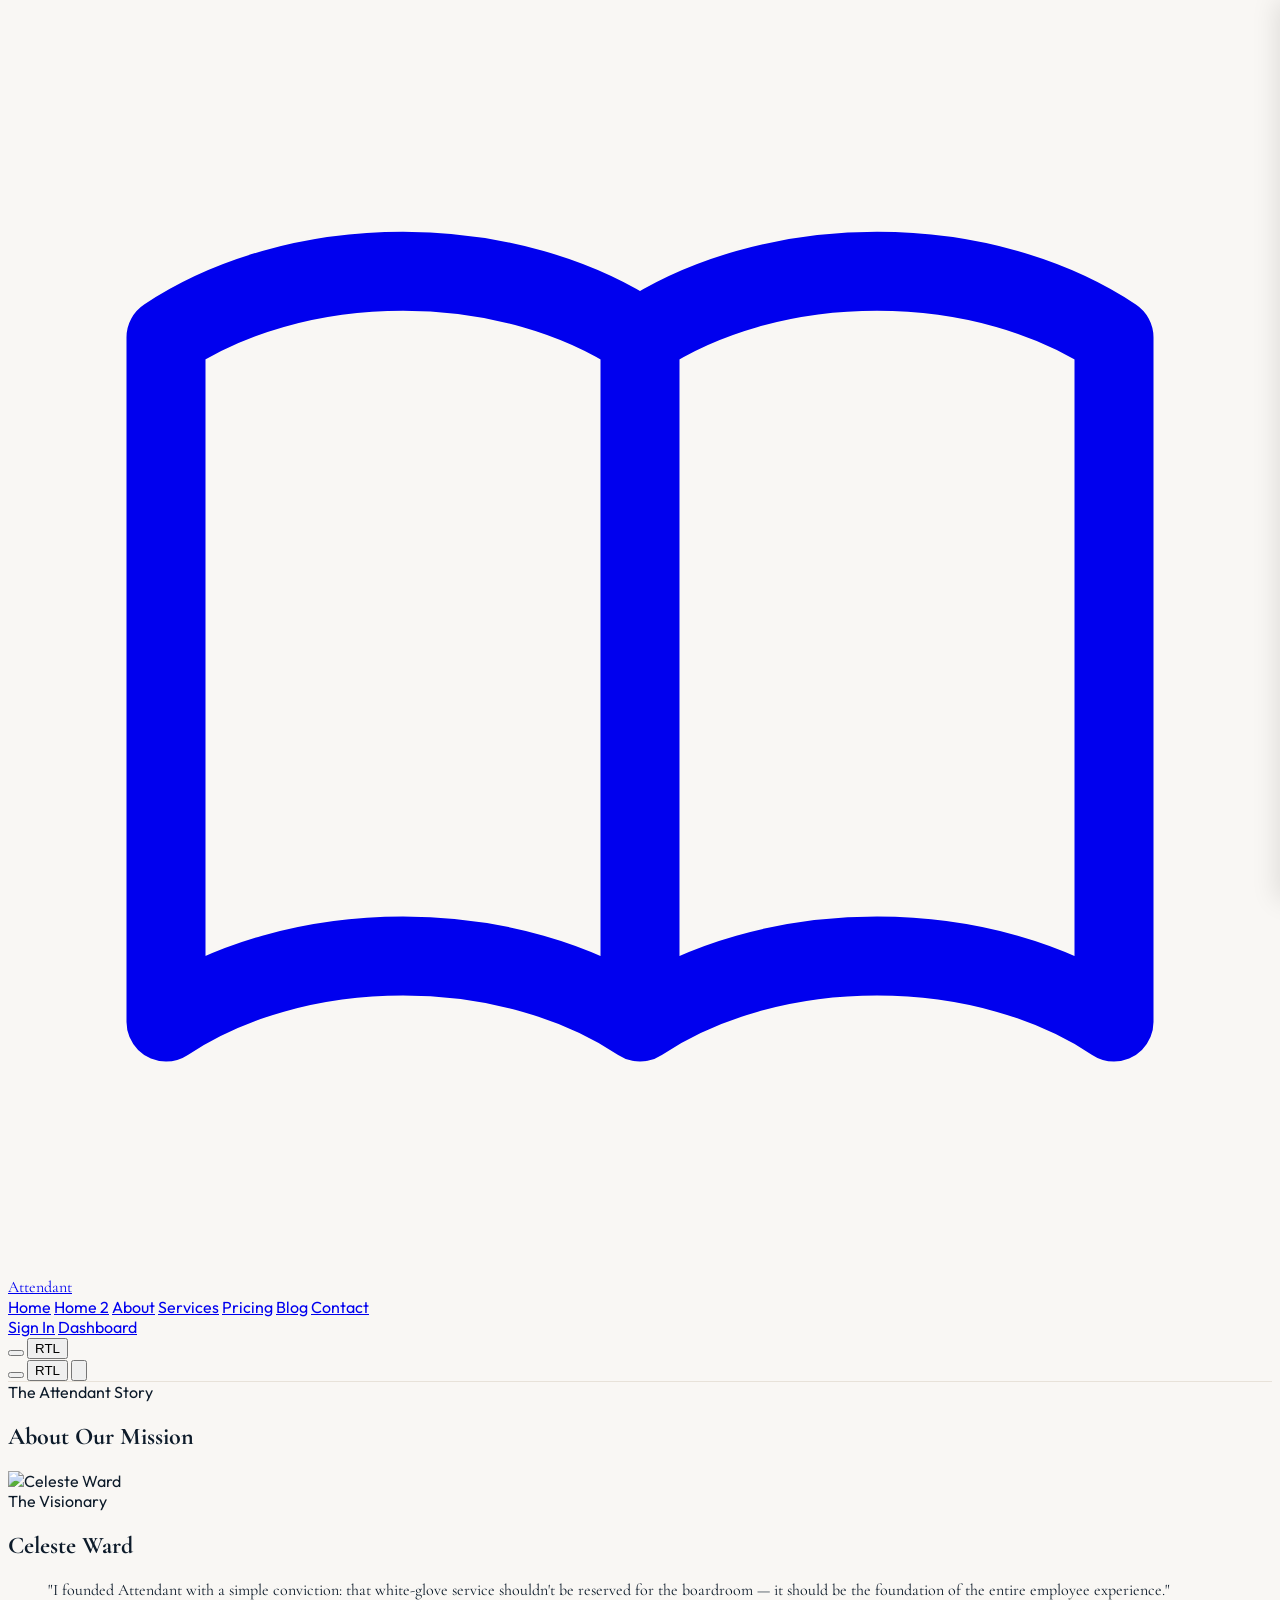
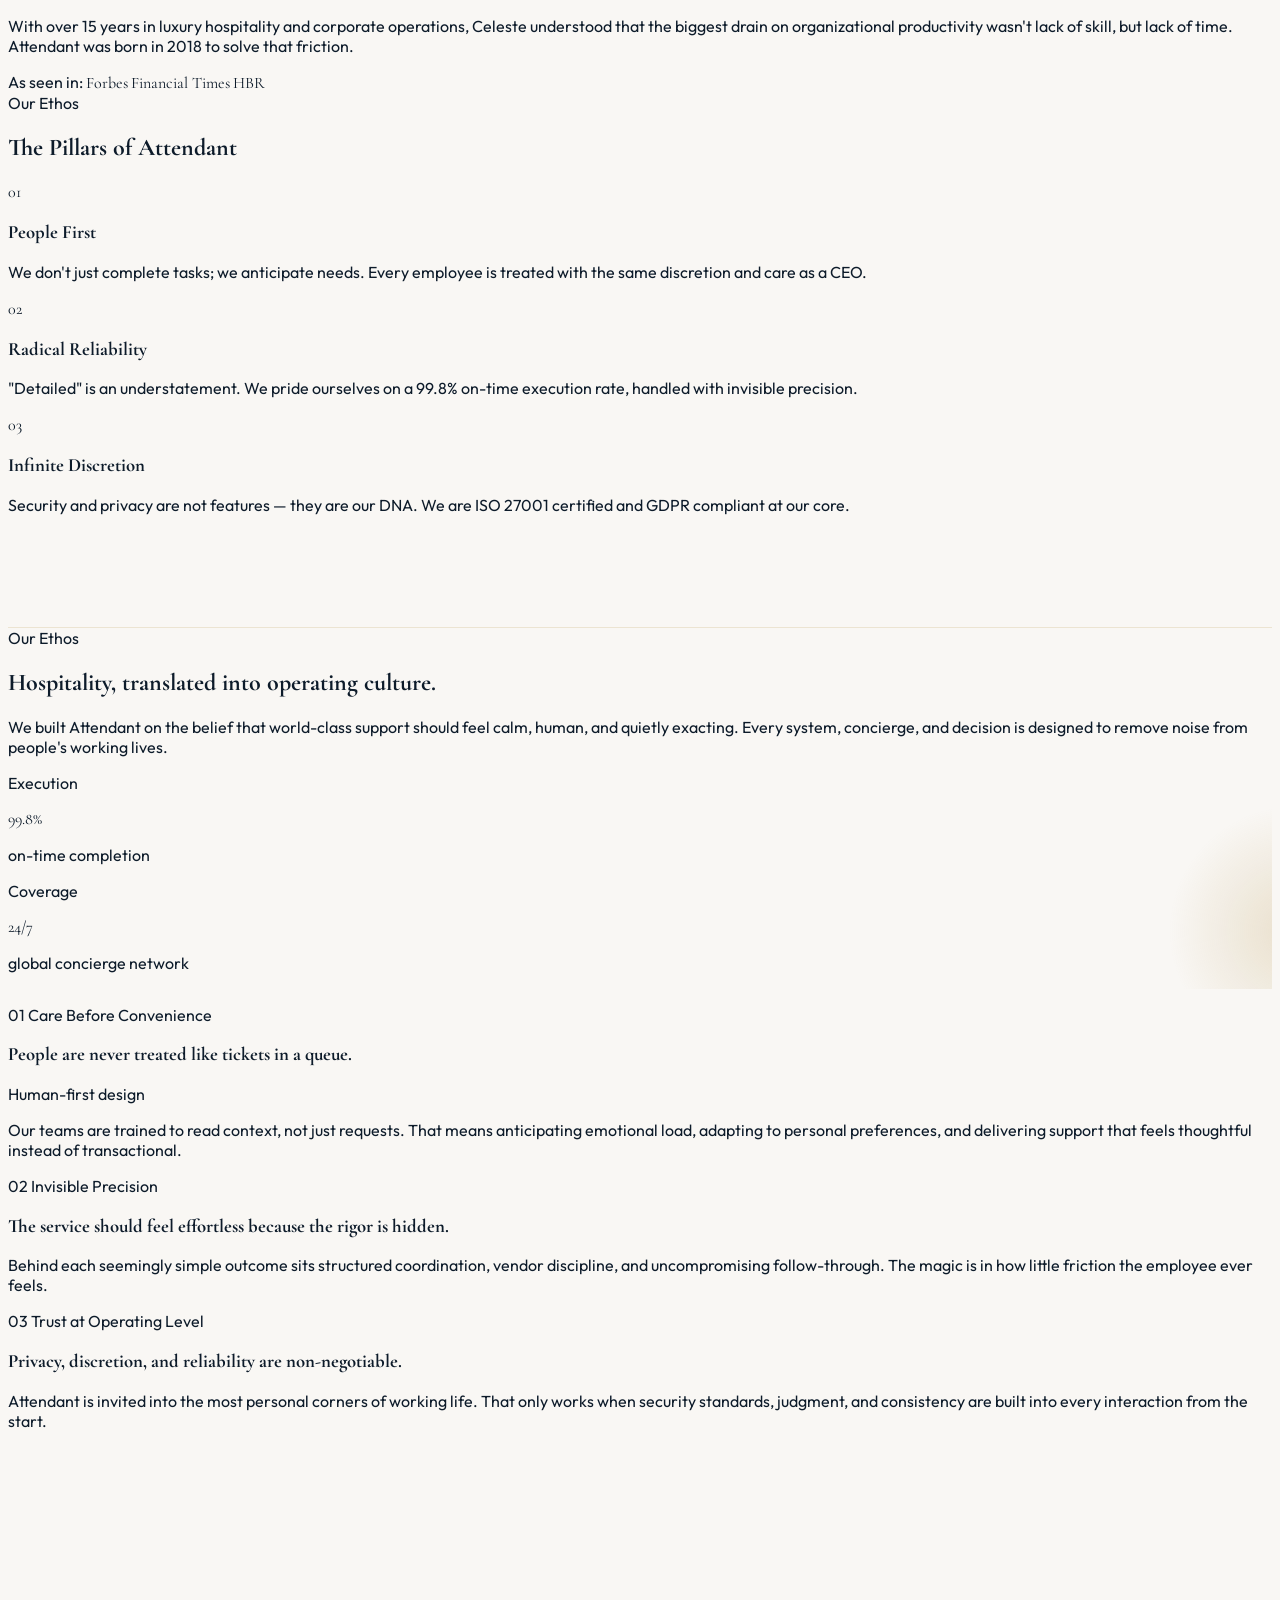
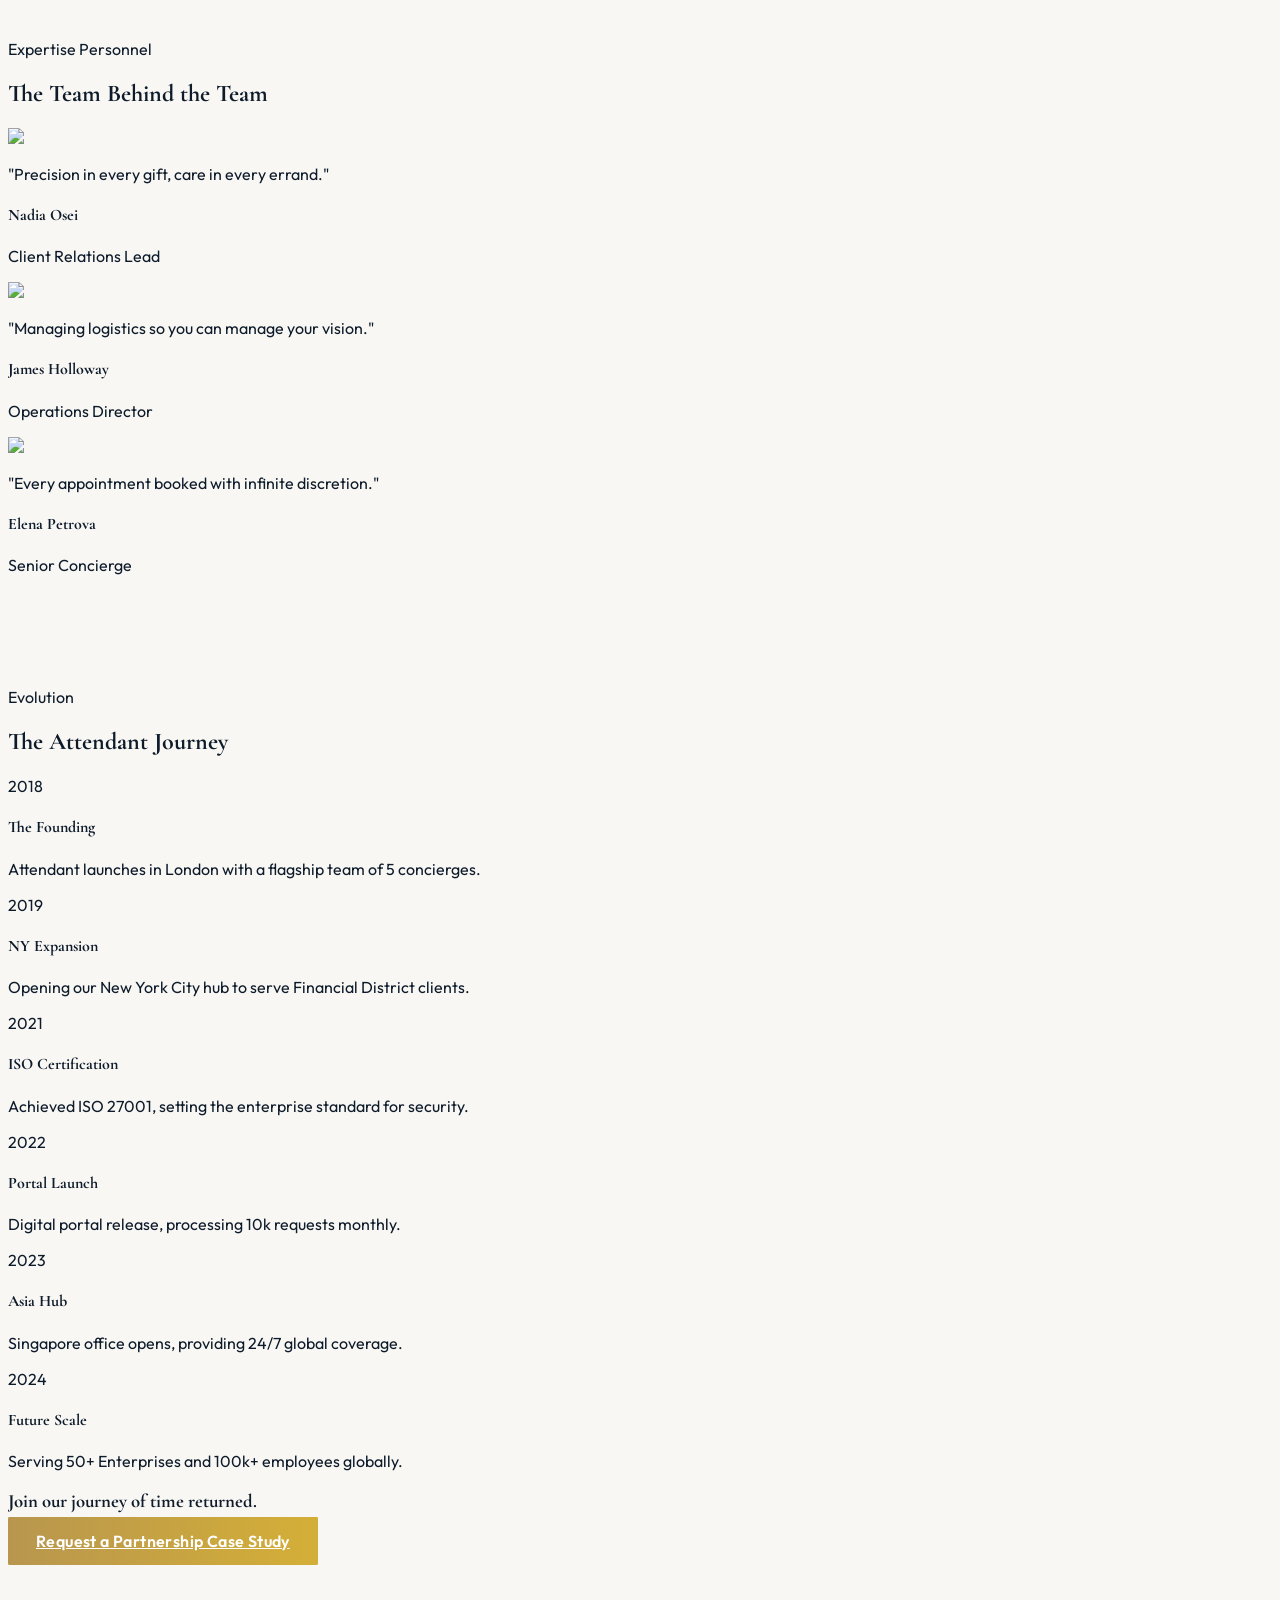
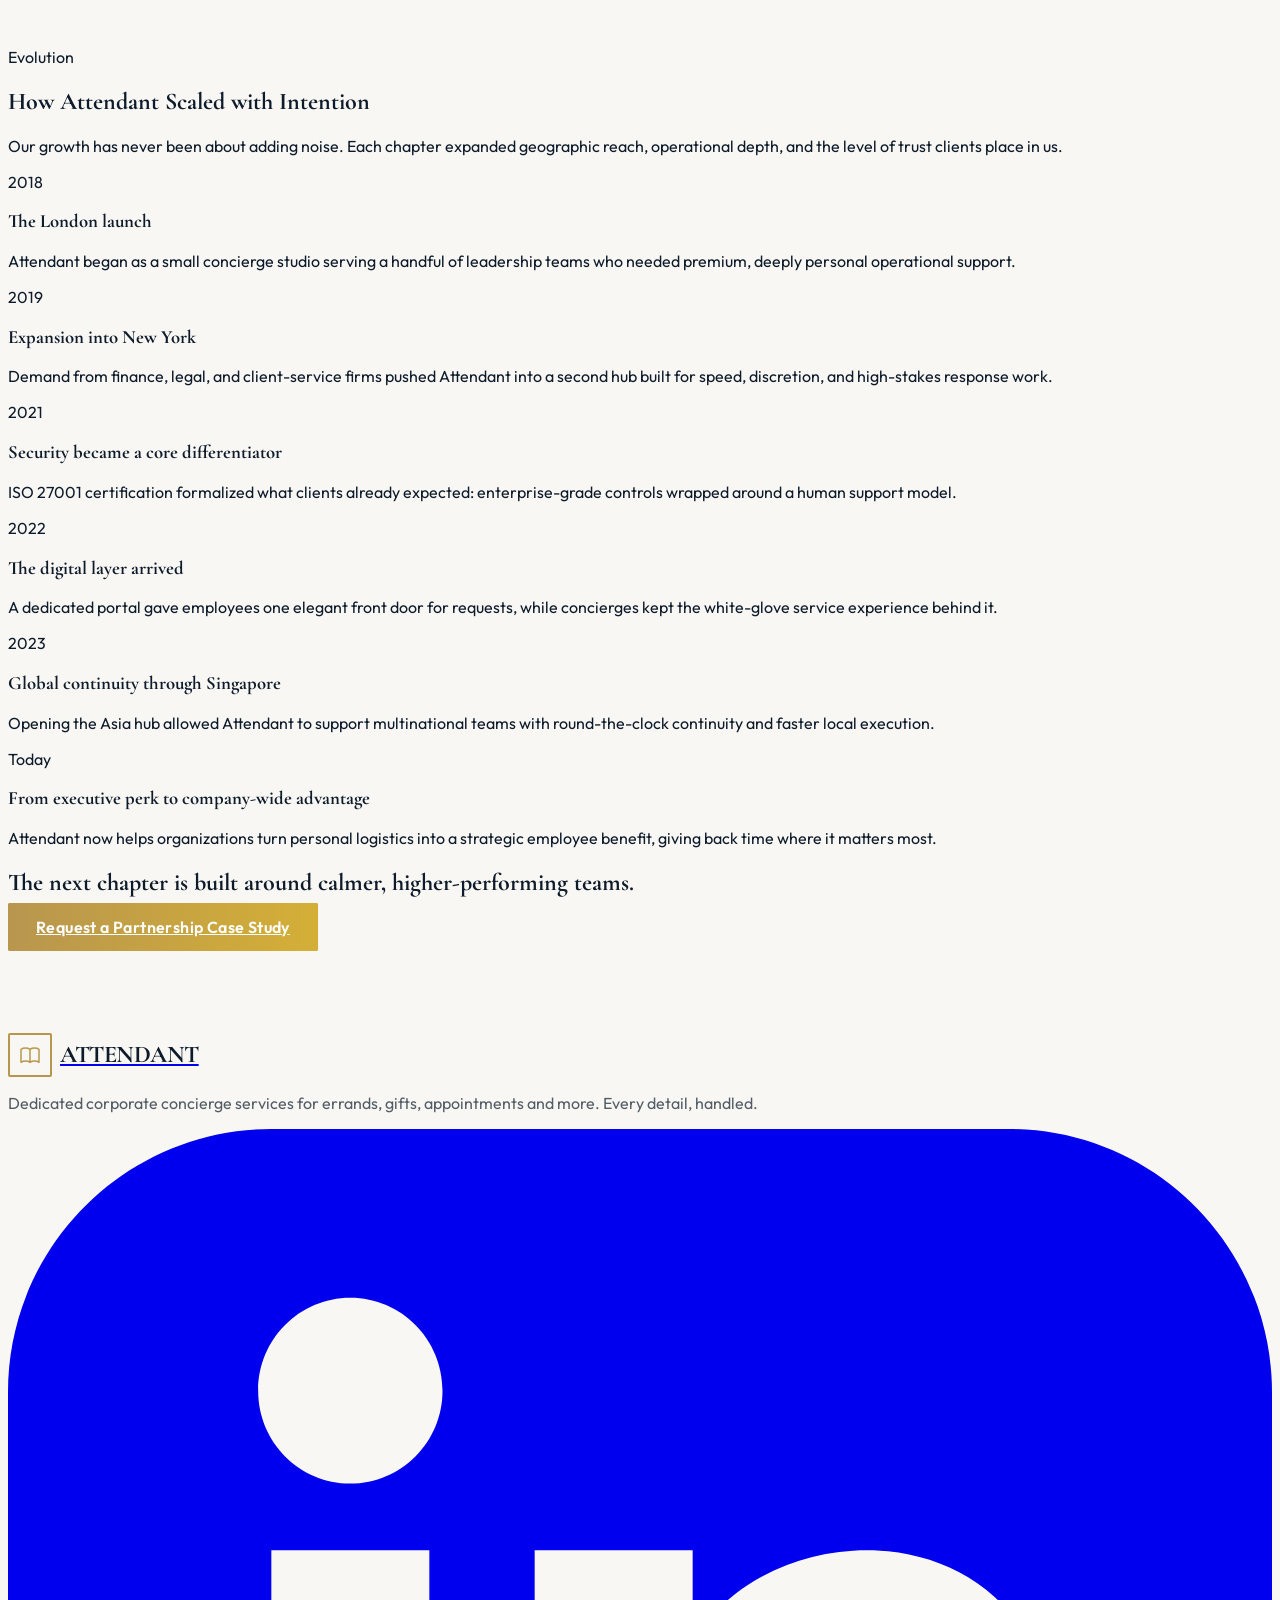
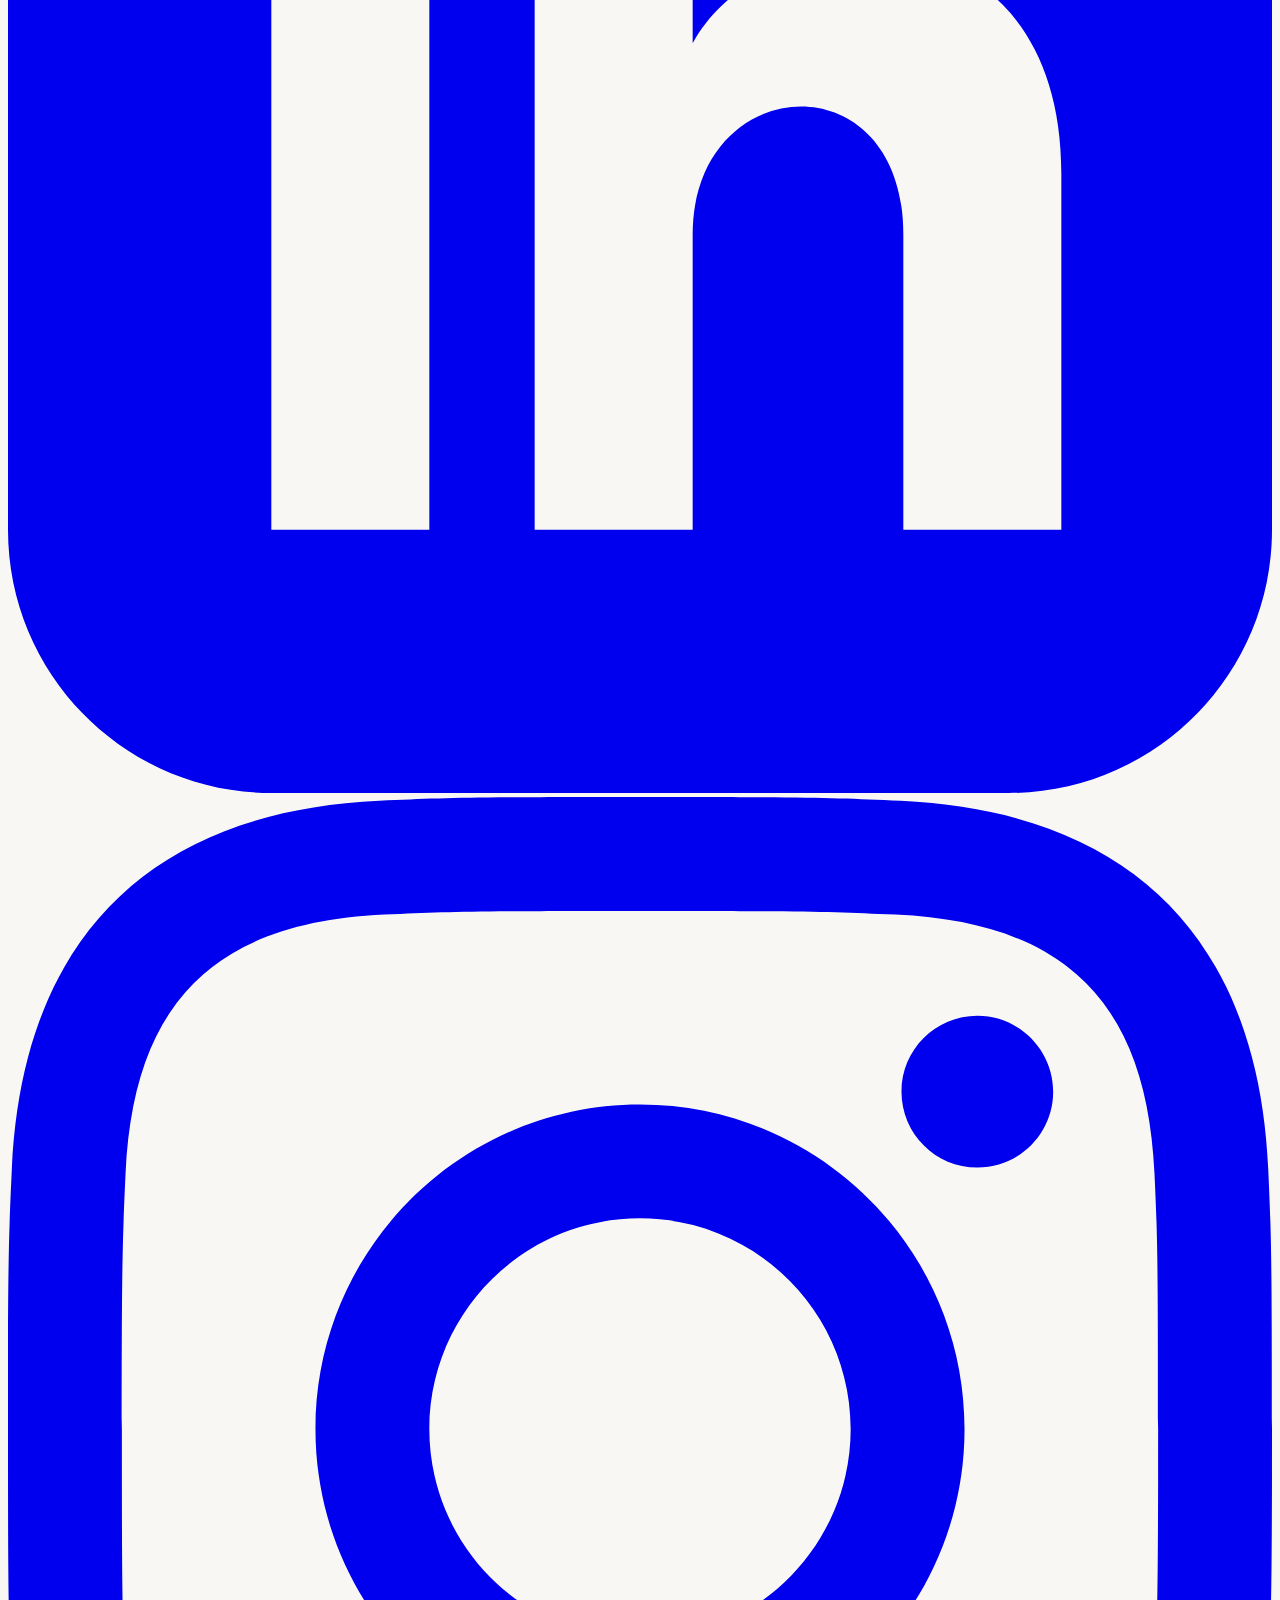
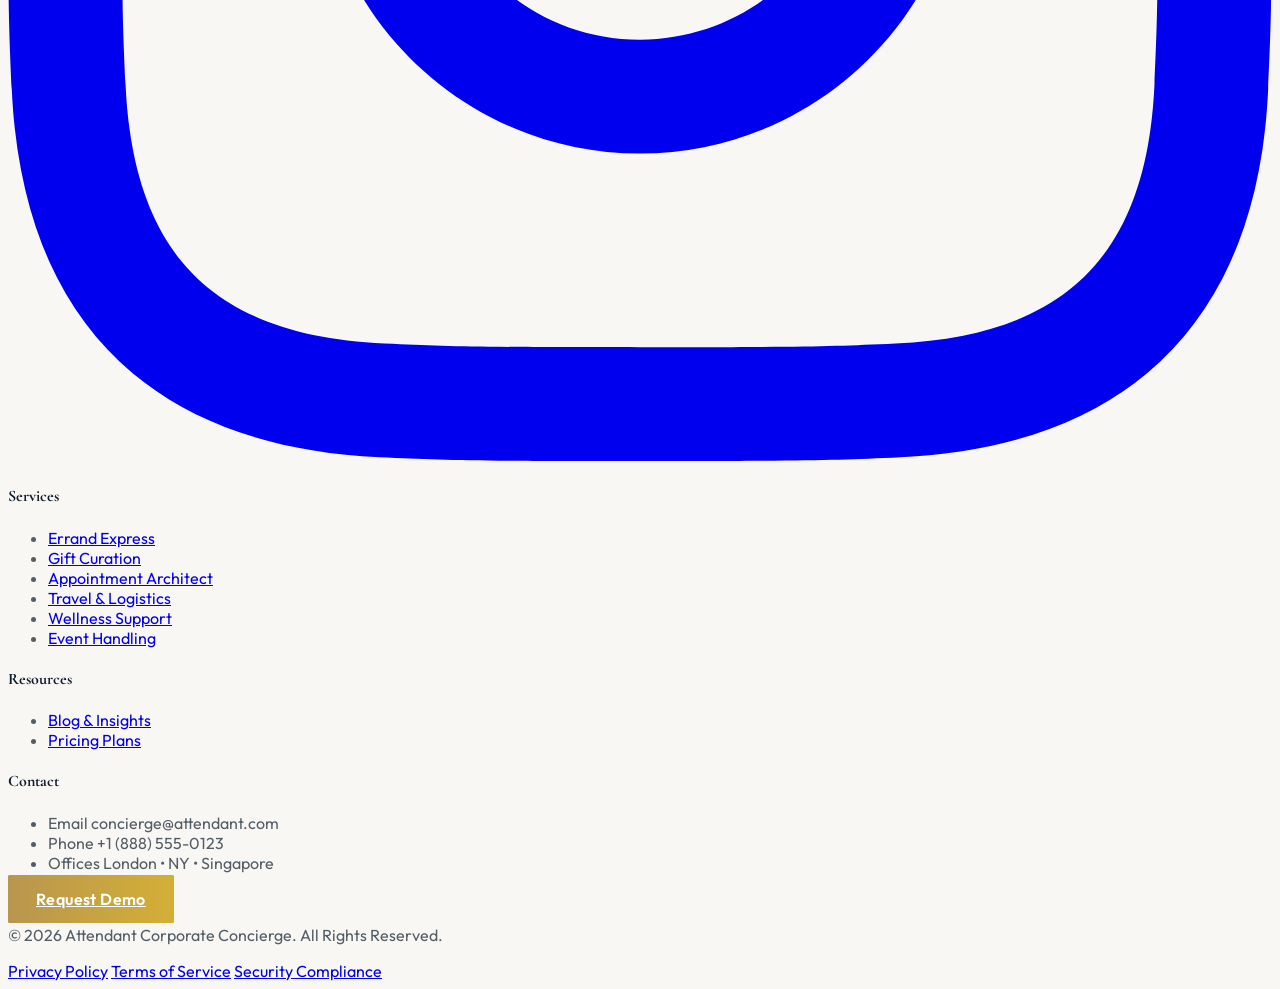
==== commit 68f32ac0: "Add files via upload Second Commit" ====
--- a/about.html
+++ b/about.html
@@ -1,40 +1,41 @@
-<!DOCTYPE html>
-<html lang="en" dir="ltr" data-theme="light">
-
-<head>
-    <meta charset="UTF-8">
-    <meta name="viewport" content="width=device-width, initial-scale=1, shrink-to-fit=no">
-    <title>Our Story — Attendant Corporate Concierge</title>
-    <meta name="description"
+<!DOCTYPE html>
+<html lang="en" dir="ltr" data-theme="light">
+
+<head>
+    <meta charset="UTF-8">
+    <meta name="viewport" content="width=device-width, initial-scale=1, shrink-to-fit=no">
+    <title>Our Story — Attendant Corporate Concierge</title>
+    <meta name="description"
         content="Discover the origins of Attendant. Founded by Celeste Ward to bring white-glove executive support to entire organizations.">
-    <script src="https://cdn.tailwindcss.com"></script>
-    <script>
-        tailwind.config = {
-            darkMode: 'class',
-            theme: {
-                extend: {
-                    colors: {
-                        primary: '#0D1B2A',
-                        secondary: '#F9F7F4',
-                        accentGold: '#B8964E',
-                        accentSlate: '#4A6FA5',
-                        darkBg: '#070F1A',
-                        darkSurface: '#0D1B2E',
-                        darkCard: '#102035',
-                        darkText: '#F0EDE8',
-                        darkMuted: '#94A3B8',
-                        darkBorder: '#1E3248',
-                    },
-                    fontFamily: {
-                        cormorant: ['Cormorant Garamond', 'serif'],
-                        outfit: ['Outfit', 'sans-serif'],
-                    },
-                    borderRadius: {
-                        'sm': '0.125rem',
-                    }
-                }
-            }
-        }
+    <link rel="icon" type="image/svg+xml" href="assets/images/favicon.svg">
+    <script src="https://cdn.tailwindcss.com"></script>
+    <script>
+        tailwind.config = {
+            darkMode: 'class',
+            theme: {
+                extend: {
+                    colors: {
+                        primary: '#0D1B2A',
+                        secondary: '#F9F7F4',
+                        accentGold: '#B8964E',
+                        accentSlate: '#4A6FA5',
+                        darkBg: '#070F1A',
+                        darkSurface: '#0D1B2E',
+                        darkCard: '#102035',
+                        darkText: '#F0EDE8',
+                        darkMuted: '#94A3B8',
+                        darkBorder: '#1E3248',
+                    },
+                    fontFamily: {
+                        cormorant: ['Cormorant Garamond', 'serif'],
+                        outfit: ['Outfit', 'sans-serif'],
+                    },
+                    borderRadius: {
+                        'sm': '0.125rem',
+                    }
+                }
+            }
+        }
     </script>
     <link rel="stylesheet" href="assets/css/style.css">
     <link rel="stylesheet" href="assets/css/dark-mode.css">
@@ -88,21 +89,21 @@
         }
     </style>
 </head>
-
+
 <body class="font-outfit antialiased transition-colors duration-300 pt-[72px]">
     <header class="public-nav fixed top-0 left-0 right-0 z-[100] h-[72px] md:h-[72px] transition-all duration-300">
-        <nav class="container mx-auto px-4 h-full flex items-center justify-between">
+        <nav class="container mx-auto px-4 h-full flex items-center justify-between">
             <a href="index.html" class="flex items-center gap-2 group">
                 <div class="w-10 h-10 border-2 border-accentGold rounded-sm flex items-center justify-center transform group-hover:rotate-12 transition-transform duration-300"><svg
                         class="w-6 h-6 text-accentGold" fill="none" stroke="currentColor" viewBox="0 0 24 24">
-                        <path stroke-linecap="round" stroke-linejoin="round" stroke-width="1.5"
-                            d="M12 6.253v13m0-13C10.832 5.477 9.246 5 7.5 5S4.168 5.477 3 6.253v13C4.168 18.477 5.754 18 7.5 18s3.332.477 4.5 1.253m0-13C13.168 5.477 14.754 5 16.5 5c1.747 0 3.332.477 4.5 1.253v13C19.832 18.477 18.247 18 16.5 18c-1.746 0-3.332.477-4.5 1.253">
-                        </path>
-                    </svg></div>
+                        <path stroke-linecap="round" stroke-linejoin="round" stroke-width="1.5"
+                            d="M12 6.253v13m0-13C10.832 5.477 9.246 5 7.5 5S4.168 5.477 3 6.253v13C4.168 18.477 5.754 18 7.5 18s3.332.477 4.5 1.253m0-13C13.168 5.477 14.754 5 16.5 5c1.747 0 3.332.477 4.5 1.253v13C19.832 18.477 18.247 18 16.5 18c-1.746 0-3.332.477-4.5 1.253">
+                        </path>
+                    </svg></div>
                 <span
                     class="font-cormorant text-2xl font-bold tracking-tight text-primary dark:text-darkText uppercase">Attendant</span>
             </a>
-            <div class="hidden lg:flex items-center space-x-8 rtl:space-x-reverse">
+            <div class="hidden xl:flex items-center space-x-8 rtl:space-x-reverse">
                 <a href="index.html" class="nav-link-grow text-sm font-medium hover:text-accentGold transition-colors duration-300">Home</a>
                 <a href="home-2.html" class="nav-link-grow text-sm font-medium hover:text-accentGold transition-colors duration-300">Home 2</a>
                 <a href="about.html" class="nav-link-grow text-sm font-medium hover:text-accentGold transition-colors border-b-2 border-accentGold text-accentGold">About</a>
@@ -111,7 +112,7 @@
                 <a href="blog.html" class="nav-link-grow text-sm font-medium hover:text-accentGold transition-colors duration-300">Blog</a>
                 <a href="contact.html" class="nav-link-grow text-sm font-medium hover:text-accentGold transition-colors duration-300">Contact</a>
             </div>
-            <div class="hidden lg:flex items-center space-x-6 rtl:space-x-reverse">
+            <div class="hidden xl:flex items-center space-x-6 rtl:space-x-reverse">
                 <a href="login.html"
                     class="text-sm font-semibold border-2 border-primary dark:border-darkText px-5 py-2 hover:bg-primary hover:text-white dark:hover:bg-darkText dark:hover:text-darkBg transition-all duration-300 rounded-sm">Sign
                     In</a>
@@ -125,7 +126,7 @@
                     <button class="rtl-toggle w-6 h-6 font-bold text-xs hover:text-accentGold">RTL</button>
                 </div>
             </div>
-            <div class="lg:hidden flex items-center gap-4">
+            <div class="xl:hidden flex items-center gap-4">
                 <button class="theme-toggle w-6 h-6 hover:text-accentGold transition-colors">
                     <svg class="sun-icon w-6 h-6" fill="none" stroke="currentColor" viewBox="0 0 24 24"><path stroke-linecap="round" stroke-linejoin="round" stroke-width="2" d="M12 3v1m0 16v1m9-9h-1M4 9H3m15.364-6.364l-.707.707M6.343 17.657l-.707.707m12.728 0l-.707-.707M6.343 6.343l-.707-.707M12 5a7 7 0 100 14 7 7 0 000-14z"/></svg>
                     <svg class="moon-icon w-6 h-6 hidden" fill="none" stroke="currentColor" viewBox="0 0 24 24"><path stroke-linecap="round" stroke-linejoin="round" stroke-width="2" d="M20.354 15.354A9 9 0 118.646 3.646 9.003 9.003 0 0012 21a9.003 9.003 0 008.354-5.646z"/></svg>
@@ -137,20 +138,20 @@
             </div>
         </nav>
     </header>
-
-    <!-- SIDEBAR NAV (Same component across public pages) -->
-    <div class="sidebar-scrim"></div>
-    <aside class="sidebar-nav" role="dialog" aria-modal="true" aria-label="Navigation Menu">
-        <div class="p-6 h-full flex flex-col">
-            <div class="flex items-center justify-between mb-8">
-                <a href="index.html"
-                    class="font-cormorant text-2xl font-bold text-primary dark:text-darkText uppercase">Attendant</a>
-                <button class="sidebar-close w-8 h-8"><svg class="w-6 h-6" fill="none" stroke="currentColor"
-                        viewBox="0 0 24 24">
-                        <path stroke-linecap="round" stroke-linejoin="round" stroke-width="2"
-                            d="M6 18L18 6M6 6l12 12" />
-                    </svg></button>
-            </div>
+
+    <!-- SIDEBAR NAV (Same component across public pages) -->
+    <div class="sidebar-scrim"></div>
+    <aside class="sidebar-nav" role="dialog" aria-modal="true" aria-label="Navigation Menu">
+        <div class="p-6 h-full flex flex-col">
+            <div class="flex items-center justify-between mb-8">
+                <a href="index.html"
+                    class="font-cormorant text-2xl font-bold text-primary dark:text-darkText uppercase">Attendant</a>
+                <button class="sidebar-close w-8 h-8"><svg class="w-6 h-6" fill="none" stroke="currentColor"
+                        viewBox="0 0 24 24">
+                        <path stroke-linecap="round" stroke-linejoin="round" stroke-width="2"
+                            d="M6 18L18 6M6 6l12 12" />
+                    </svg></button>
+            </div>
             <nav class="flex-grow">
                 <a href="index.html" class="block py-4 border-b border-accentGold/10">Home</a>
                 <a href="home-2.html" class="block py-4 border-b border-accentGold/10">Home 2</a>
@@ -167,9 +168,17 @@
     </aside>
 
     <main id="main-content">
+        <!-- PAGE HERO -->
+        <section class="bg-secondary dark:bg-darkBg pt-20 pb-16 border-b border-accentGold/10 transition-colors">
+            <div class="container mx-auto px-4 text-center">
+                <span class="text-xs font-bold uppercase tracking-[0.4em] text-accentGold mb-4 block reveal">The Attendant Story</span>
+                <h1 class="font-cormorant text-5xl md:text-6xl font-semibold text-primary dark:text-darkText reveal" style="animation-delay: 0.1s">About Our Mission</h1>
+            </div>
+        </section>
+
         <!-- 1. FOUNDER NARRATIVE HERO -->
         <section
-            class="min-h-screen flex flex-col lg:flex-row bg-secondary dark:bg-darkBg overflow-hidden transition-colors">
+            class="flex flex-col lg:flex-row bg-secondary dark:bg-darkBg overflow-hidden transition-colors">
             <div class="w-full lg:w-1/2 p-8 lg:p-24 flex items-center justify-center reveal">
                 <div class="relative w-full aspect-[3/4] max-w-lg shadow-2xl overflow-hidden rounded-sm group">
                     <img src="https://images.unsplash.com/photo-1573496359142-b8d87734a5a2?w=1200&q=80"
@@ -188,21 +197,21 @@
                         style="animation-delay: 0.2s">Celeste Ward</h1>
                     <div class="h-0.5 w-16 bg-accentGold mb-10 reveal" style="animation-delay: 0.3s"></div>
                     <blockquote
-                        class="font-cormorant text-2xl italic text-primary/80 dark:text-darkMuted mb-10 leading-relaxed reveal"
+                        class="font-cormorant text-2xl italic text-primary/80 dark:text-darkText/90 mb-10 leading-relaxed reveal"
                         style="animation-delay: 0.4s">
                         "I founded Attendant with a simple conviction: that white-glove service shouldn't be reserved
                         for the boardroom — it should be the foundation of the entire employee experience."
                     </blockquote>
-                    <p class="text-primary/60 dark:text-darkMuted leading-relaxed mb-8 reveal"
+                    <p class="text-primary/60 dark:text-darkText/80 leading-relaxed mb-8 reveal"
                         style="animation-delay: 0.5s">With over 15 years in luxury hospitality and corporate operations,
                         Celeste understood that the biggest drain on organizational productivity wasn't lack of skill,
                         but lack of time. Attendant was born in 2018 to solve that friction.</p>
                     <div class="flex flex-wrap gap-8 reveal mt-12 grayscale opacity-40 hover:grayscale-0 hover:opacity-100 transition-all duration-500"
                         style="animation-delay: 0.6s">
-                        <span class="text-xs font-bold uppercase tracking-widest text-[#B8964E]">As seen in:</span>
-                        <span class="font-cormorant text-lg font-bold">Forbes</span>
-                        <span class="font-cormorant text-lg font-bold">Financial Times</span>
-                        <span class="font-cormorant text-lg font-bold">HBR</span>
+                        <span class="text-xs font-bold uppercase tracking-widest text-[#B8964E] dark:text-accentGold">As seen in:</span>
+                        <span class="font-cormorant text-lg font-bold text-primary dark:text-darkText">Forbes</span>
+                        <span class="font-cormorant text-lg font-bold text-primary dark:text-darkText">Financial Times</span>
+                        <span class="font-cormorant text-lg font-bold text-primary dark:text-darkText">HBR</span>
                     </div>
                 </div>
             </div>
@@ -222,7 +231,7 @@
                     <span
                         class="absolute -top-12 left-0 text-[120px] font-cormorant font-bold text-accentGold/5 dark:text-white/5 pointer-events-none group-hover:text-accentGold/10 transition-colors">01</span>
                     <h3 class="font-cormorant text-3xl font-bold mb-6 pt-4 dark:text-darkText">People First</h3>
-                    <p class="text-primary/60 dark:text-darkMuted leading-relaxed mb-6">We don't just complete tasks; we
+                    <p class="text-primary/60 dark:text-darkText/80 leading-relaxed mb-6">We don't just complete tasks; we
                         anticipate needs. Every employee is treated with the same discretion and care as a CEO.</p>
                     <div
                         class="h-0.5 w-full bg-accentGold/10 origin-left scale-x-0 group-hover:scale-x-100 transition-transform duration-700">
@@ -232,7 +241,7 @@
                     <span
                         class="absolute -top-12 left-0 text-[120px] font-cormorant font-bold text-accentGold/5 dark:text-white/5 pointer-events-none group-hover:text-accentGold/10 transition-colors">02</span>
                     <h3 class="font-cormorant text-3xl font-bold mb-6 pt-4 dark:text-darkText">Radical Reliability</h3>
-                    <p class="text-primary/60 dark:text-darkMuted leading-relaxed mb-6">"Detailed" is an understatement.
+                    <p class="text-primary/60 dark:text-darkText/80 leading-relaxed mb-6">"Detailed" is an understatement.
                         We pride ourselves on a 99.8% on-time execution rate, handled with invisible precision.</p>
                     <div
                         class="h-0.5 w-full bg-accentGold/10 origin-left scale-x-0 group-hover:scale-x-100 transition-transform duration-700">
@@ -242,7 +251,7 @@
                     <span
                         class="absolute -top-12 left-0 text-[120px] font-cormorant font-bold text-accentGold/5 dark:text-white/5 pointer-events-none group-hover:text-accentGold/10 transition-colors">03</span>
                     <h3 class="font-cormorant text-3xl font-bold mb-6 pt-4 dark:text-darkText">Infinite Discretion</h3>
-                    <p class="text-primary/60 dark:text-darkMuted leading-relaxed mb-6">Security and privacy are not
+                    <p class="text-primary/60 dark:text-darkText/80 leading-relaxed mb-6">Security and privacy are not
                         features — they are our DNA. We are ISO 27001 certified and GDPR compliant at our core.</p>
                     <div
                         class="h-0.5 w-full bg-accentGold/10 origin-left scale-x-0 group-hover:scale-x-100 transition-transform duration-700">
@@ -251,10 +260,11 @@
             </div>
         </section>
 
-        <section class="section-gap container mx-auto px-4 border-gold-faint">
-            <div class="grid grid-cols-1 xl:grid-cols-[0.95fr_1.35fr] gap-8 xl:gap-12 items-stretch">
-                <div
-                    class="ethos-panel about-story-reveal bg-primary text-secondary p-8 md:p-10 lg:p-12 min-h-[320px] flex flex-col justify-between">
+        <section class="section-gap bg-secondary dark:bg-darkBg transition-colors border-t border-accentGold/10">
+            <div class="container mx-auto px-4 border-gold-faint">
+                <div class="grid grid-cols-1 xl:grid-cols-[0.95fr_1.35fr] gap-8 xl:gap-12 items-stretch">
+                    <div
+                        class="ethos-panel about-story-reveal bg-primary text-secondary p-8 md:p-10 lg:p-12 min-h-[320px] flex flex-col justify-between">
                     <div>
                         <span
                             class="text-xs font-outfit font-semibold tracking-[0.25em] uppercase text-accentGold mb-4 block">Our
@@ -293,11 +303,11 @@
                             <p class="text-sm uppercase tracking-[0.28em] text-primary/35 dark:text-darkMuted shrink-0">
                                 Human-first design</p>
                         </div>
-                        <p class="text-primary/60 dark:text-darkMuted leading-relaxed max-w-3xl">Our teams are trained
+                        <p class="text-primary/60 dark:text-darkText/80 leading-relaxed max-w-3xl">Our teams are trained
                             to read context, not just requests. That means anticipating emotional load, adapting to
                             personal preferences, and delivering support that feels thoughtful instead of transactional.</p>
                     </article>
-
+ 
                     <article
                         class="about-story-reveal bg-secondary/70 dark:bg-darkSurface border border-accentGold/15 p-8 md:p-9 hover:-translate-y-1 transition-all duration-500"
                         style="transition-delay: 0.12s">
@@ -305,11 +315,11 @@
                             Precision</p>
                         <h3 class="font-cormorant text-3xl font-semibold text-primary dark:text-darkText mb-4">The
                             service should feel effortless because the rigor is hidden.</h3>
-                        <p class="text-primary/60 dark:text-darkMuted leading-relaxed">Behind each seemingly simple
+                        <p class="text-primary/60 dark:text-darkText/80 leading-relaxed">Behind each seemingly simple
                             outcome sits structured coordination, vendor discipline, and uncompromising follow-through.
                             The magic is in how little friction the employee ever feels.</p>
                     </article>
-
+ 
                     <article
                         class="about-story-reveal bg-secondary/70 dark:bg-darkSurface border border-accentGold/15 p-8 md:p-9 hover:-translate-y-1 transition-all duration-500"
                         style="transition-delay: 0.2s">
@@ -317,8 +327,8 @@
                             Operating Level</p>
                         <h3 class="font-cormorant text-3xl font-semibold text-primary dark:text-darkText mb-4">Privacy,
                             discretion, and reliability are non-negotiable.</h3>
-                        <p class="text-primary/60 dark:text-darkMuted leading-relaxed">Attendant is invited into the
-                            most personal corners of working life. That only works when security standards, judgment,
+                        <p class="text-primary/60 dark:text-darkText/80 leading-relaxed">Attendant is invited into the
+                    most personal corners of working life. That only works when security standards, judgment,
                             and consistency are built into every interaction from the start.</p>
                     </article>
                 </div>
@@ -327,21 +337,18 @@
 
         <!-- 3. TEAM GALLERY -->
         <section class="section-gap bg-primary py-24 overflow-hidden">
-            <div class="container mx-auto px-4 mb-16">
-                <span class="text-xs font-semibold tracking-[0.25em] uppercase text-accentGold mb-3 block">Expertise
-                    Personnel</span>
-                <h2 class="font-cormorant text-5xl font-semibold text-white tracking-tight">The Team Behind the Team
-                </h2>
+            <div class="container mx-auto px-4 mb-16 text-center">
+                <span class="text-xs font-semibold tracking-[0.25em] uppercase text-accentGold mb-3 block">Expertise Personnel</span>
+                <h2 class="font-cormorant text-5xl font-semibold text-white tracking-tight">The Team Behind the Team</h2>
             </div>
 
             <div class="flex flex-wrap gap-6 px-4 justify-center">
                 <div class="w-full md:w-[30%] lg:w-[22%] group animate-elevate">
                     <div class="relative h-96 overflow-hidden rounded-sm mb-4">
-                        <img src="https://images.unsplash.com/photo-1544333346-633ac99d424b?w=600&q=80"
+                        <img src="https://images.unsplash.com/photo-1580489944761-15a19d654956?w=600&q=80"
                             class="w-full h-full object-cover transition-transform duration-700 group-hover:scale-105"
                             loading="lazy">
-                        <div
-                            class="absolute inset-x-0 bottom-0 bg-gradient-to-t from-primary p-6 text-white translate-y-full group-hover:translate-y-0 transition-transform duration-500">
+                        <div class="absolute inset-x-0 bottom-0 bg-gradient-to-t from-primary p-6 text-white translate-y-full group-hover:translate-y-0 transition-transform duration-500">
                             <p class="text-sm italic">"Precision in every gift, care in every errand."</p>
                         </div>
                     </div>
@@ -353,8 +360,7 @@
                         <img src="https://images.unsplash.com/photo-1507003211169-0a1dd7228f2d?w=600&q=80"
                             class="w-full h-full object-cover transition-transform duration-700 group-hover:scale-105"
                             loading="lazy">
-                        <div
-                            class="absolute inset-x-0 bottom-0 bg-gradient-to-t from-primary p-6 text-white translate-y-full group-hover:translate-y-0 transition-transform duration-500">
+                        <div class="absolute inset-x-0 bottom-0 bg-gradient-to-t from-primary p-6 text-white translate-y-full group-hover:translate-y-0 transition-transform duration-500">
                             <p class="text-sm italic">"Managing logistics so you can manage your vision."</p>
                         </div>
                     </div>
@@ -362,12 +368,11 @@
                     <p class="text-accentGold font-medium text-xs uppercase tracking-widest">Operations Director</p>
                 </div>
                 <div class="w-full md:w-[30%] lg:w-[22%] group animate-elevate" style="animation-delay: 0.2s">
-                    <div class="relative h-[450px] overflow-hidden rounded-sm mb-4">
-                        <img src="https://images.unsplash.com/photo-1573496359142-f22b93d89a3a?w=600&q=80"
+                    <div class="relative h-96 overflow-hidden rounded-sm mb-4">
+                        <img src="https://images.unsplash.com/photo-1544005313-94ddf0286df2?w=600&q=80"
                             class="w-full h-full object-cover transition-transform duration-700 group-hover:scale-105"
                             loading="lazy">
-                        <div
-                            class="absolute inset-x-0 bottom-0 bg-gradient-to-t from-primary p-6 text-white translate-y-full group-hover:translate-y-0 transition-transform duration-500">
+                        <div class="absolute inset-x-0 bottom-0 bg-gradient-to-t from-primary p-6 text-white translate-y-full group-hover:translate-y-0 transition-transform duration-500">
                             <p class="text-sm italic">"Every appointment booked with infinite discretion."</p>
                         </div>
                     </div>
@@ -380,80 +385,49 @@
         <!-- 4. TIMELINE & MILESTONES -->
         <section class="hidden">
             <div class="container mx-auto px-4 mb-20 text-center">
-                <span
-                    class="text-xs font-semibold tracking-[0.25em] uppercase text-accentGold mb-3 block">Evolution</span>
-                <h2 class="font-cormorant text-5xl font-semibold tracking-tight dark:text-darkText">The Attendant
-                    Journey</h2>
-            </div>
-
+                <span class="text-xs font-semibold tracking-[0.25em] uppercase text-accentGold mb-3 block">Evolution</span>
+                <h2 class="font-cormorant text-5xl font-semibold tracking-tight dark:text-darkText">The Attendant Journey</h2>
+            </div>
             <div class="relative w-full overflow-x-auto pb-12 cursor-grab no-scrollbar" id="timeline-scroll">
                 <div class="flex items-center space-x-0 min-w-[1200px] px-24 relative">
-                    <!-- Progress Line -->
                     <div class="absolute top-[40px] left-24 right-24 h-0.5 bg-accentGold/20 z-0">
                         <div id="timeline-progress" class="h-full bg-accentGold w-0 transition-all duration-1000"></div>
                     </div>
-
-                    <!-- Nodes -->
-                    <div
-                        class="flex-none w-64 text-center z-10 timeline-node opacity-0 translate-y-8 transition-all duration-700">
-                        <div
-                            class="w-16 h-16 bg-accentGold text-white rounded-full flex items-center justify-center font-bold text-xl mx-auto mb-8 shadow-xl border-4 border-secondary dark:border-darkSurface">
-                            2018</div>
+                    <div class="flex-none w-64 text-center z-10 timeline-node opacity-0 translate-y-8 transition-all duration-700">
+                        <div class="w-16 h-16 bg-accentGold text-white rounded-full flex items-center justify-center font-bold text-xl mx-auto mb-8 shadow-xl border-4 border-secondary dark:border-darkSurface">2018</div>
                         <h4 class="font-cormorant text-xl font-bold mb-2 dark:text-darkText">The Founding</h4>
-                        <p class="text-xs text-primary/60 dark:text-darkMuted px-4 leading-relaxed">Attendant launches
-                            in London with a flagship team of 5 concierges.</p>
-                    </div>
-                    <div class="flex-none w-64 text-center z-10 timeline-node opacity-0 translate-y-8 transition-all duration-700"
-                        style="transition-delay: 0.1s">
-                        <div
-                            class="w-16 h-16 bg-accentGold text-white rounded-full flex items-center justify-center font-bold text-xl mx-auto mb-8 shadow-xl border-4 border-secondary dark:border-darkSurface">
-                            2019</div>
+                        <p class="text-xs text-primary/60 dark:text-darkMuted px-4 leading-relaxed">Attendant launches in London with a flagship team of 5 concierges.</p>
+                    </div>
+                    <div class="flex-none w-64 text-center z-10 timeline-node opacity-0 translate-y-8 transition-all duration-700" style="transition-delay: 0.1s">
+                        <div class="w-16 h-16 bg-accentGold text-white rounded-full flex items-center justify-center font-bold text-xl mx-auto mb-8 shadow-xl border-4 border-secondary dark:border-darkSurface">2019</div>
                         <h4 class="font-cormorant text-xl font-bold mb-2 dark:text-darkText">NY Expansion</h4>
-                        <p class="text-xs text-primary/60 dark:text-darkMuted px-4 leading-relaxed">Opening our New York
-                            City hub to serve Financial District clients.</p>
-                    </div>
-                    <div class="flex-none w-64 text-center z-10 timeline-node opacity-0 translate-y-8 transition-all duration-700"
-                        style="transition-delay: 0.2s">
-                        <div
-                            class="w-16 h-16 bg-accentGold text-white rounded-full flex items-center justify-center font-bold text-xl mx-auto mb-8 shadow-xl border-4 border-secondary dark:border-darkSurface">
-                            2021</div>
+                        <p class="text-xs text-primary/60 dark:text-darkMuted px-4 leading-relaxed">Opening our New York City hub to serve Financial District clients.</p>
+                    </div>
+                    <div class="flex-none w-64 text-center z-10 timeline-node opacity-0 translate-y-8 transition-all duration-700" style="transition-delay: 0.2s">
+                        <div class="w-16 h-16 bg-accentGold text-white rounded-full flex items-center justify-center font-bold text-xl mx-auto mb-8 shadow-xl border-4 border-secondary dark:border-darkSurface">2021</div>
                         <h4 class="font-cormorant text-xl font-bold mb-2 dark:text-darkText">ISO Certification</h4>
-                        <p class="text-xs text-primary/60 dark:text-darkMuted px-4 leading-relaxed">Achieved ISO 27001,
-                            setting the enterprise standard for security.</p>
-                    </div>
-                    <div class="flex-none w-64 text-center z-10 timeline-node opacity-0 translate-y-8 transition-all duration-700"
-                        style="transition-delay: 0.3s">
-                        <div
-                            class="w-16 h-16 bg-accentGold text-white rounded-full flex items-center justify-center font-bold text-xl mx-auto mb-8 shadow-xl border-4 border-secondary dark:border-darkSurface">
-                            2022</div>
+                        <p class="text-xs text-primary/60 dark:text-darkMuted px-4 leading-relaxed">Achieved ISO 27001, setting the enterprise standard for security.</p>
+                    </div>
+                    <div class="flex-none w-64 text-center z-10 timeline-node opacity-0 translate-y-8 transition-all duration-700" style="transition-delay: 0.3s">
+                        <div class="w-16 h-16 bg-accentGold text-white rounded-full flex items-center justify-center font-bold text-xl mx-auto mb-8 shadow-xl border-4 border-secondary dark:border-darkSurface">2022</div>
                         <h4 class="font-cormorant text-xl font-bold mb-2 dark:text-darkText">Portal Launch</h4>
-                        <p class="text-xs text-primary/60 dark:text-darkMuted px-4 leading-relaxed">Digital portal
-                            release, processing 10k requests monthly.</p>
-                    </div>
-                    <div class="flex-none w-64 text-center z-10 timeline-node opacity-0 translate-y-8 transition-all duration-700"
-                        style="transition-delay: 0.4s">
-                        <div
-                            class="w-16 h-16 bg-accentGold text-white rounded-full flex items-center justify-center font-bold text-xl mx-auto mb-8 shadow-xl border-4 border-secondary dark:border-darkSurface">
-                            2023</div>
+                        <p class="text-xs text-primary/60 dark:text-darkMuted px-4 leading-relaxed">Digital portal release, processing 10k requests monthly.</p>
+                    </div>
+                    <div class="flex-none w-64 text-center z-10 timeline-node opacity-0 translate-y-8 transition-all duration-700" style="transition-delay: 0.4s">
+                        <div class="w-16 h-16 bg-accentGold text-white rounded-full flex items-center justify-center font-bold text-xl mx-auto mb-8 shadow-xl border-4 border-secondary dark:border-darkSurface">2023</div>
                         <h4 class="font-cormorant text-xl font-bold mb-2 dark:text-darkText">Asia Hub</h4>
-                        <p class="text-xs text-primary/60 dark:text-darkMuted px-4 leading-relaxed">Singapore office
-                            opens, providing 24/7 global coverage.</p>
-                    </div>
-                    <div class="flex-none w-64 text-center z-10 timeline-node opacity-0 translate-y-8 transition-all duration-700"
-                        style="transition-delay: 0.5s">
-                        <div
-                            class="w-16 h-16 bg-accentGold text-white rounded-full flex items-center justify-center font-bold text-xl mx-auto mb-8 shadow-xl border-4 border-secondary dark:border-darkSurface">
-                            2024</div>
+                        <p class="text-xs text-primary/60 dark:text-darkMuted px-4 leading-relaxed">Singapore office opens, providing 24/7 global coverage.</p>
+                    </div>
+                    <div class="flex-none w-64 text-center z-10 timeline-node opacity-0 translate-y-8 transition-all duration-700" style="transition-delay: 0.5s">
+                        <div class="w-16 h-16 bg-accentGold text-white rounded-full flex items-center justify-center font-bold text-xl mx-auto mb-8 shadow-xl border-4 border-secondary dark:border-darkSurface">2024</div>
                         <h4 class="font-cormorant text-xl font-bold mb-2 dark:text-darkText">Future Scale</h4>
-                        <p class="text-xs text-primary/60 dark:text-darkMuted px-4 leading-relaxed">Serving 50+
-                            Enterprises and 100k+ employees globally.</p>
-                    </div>
-                </div>
-            </div>
-
+                        <p class="text-xs text-primary/60 dark:text-darkMuted px-4 leading-relaxed">Serving 50+ Enterprises and 100k+ employees globally.</p>
+                    </div>
+                </div>
+            </div>
             <div class="mt-24 text-center">
-                <h3 class="font-cormorant text-4xl mb-8 dark:text-darkText">Join our journey of time returned.</h3>
-                <a href="contact.html" class="btn-primary btn-gold-shimmer px-10">Request a Partnership Case Study</a>
+                <h3 class="font-cormorant text-3xl md:text-4xl mb-8 dark:text-darkText max-w-2xl mx-auto">Join our journey of time returned.</h3>
+                <a href="contact.html" class="btn-primary btn-gold-shimmer px-6 md:px-10 inline-block">Request a Partnership Case Study</a>
             </div>
         </section>
 
@@ -464,7 +438,7 @@
                         class="text-xs font-semibold tracking-[0.25em] uppercase text-accentGold mb-3 block">Evolution</span>
                     <h2 class="font-cormorant text-5xl font-semibold tracking-tight text-primary dark:text-darkText mb-5">How
                         Attendant Scaled with Intention</h2>
-                    <p class="max-w-2xl mx-auto text-primary/60 dark:text-darkMuted leading-relaxed">Our growth has
+                    <p class="max-w-2xl mx-auto text-primary/60 dark:text-darkText/80 leading-relaxed">Our growth has
                         never been about adding noise. Each chapter expanded geographic reach, operational depth, and
                         the level of trust clients place in us.</p>
                 </div>
@@ -485,13 +459,13 @@
                                         2018</p>
                                     <h3 class="font-cormorant text-3xl font-semibold text-primary dark:text-darkText mb-3">
                                         The London launch</h3>
-                                    <p class="text-primary/60 dark:text-darkMuted leading-relaxed">Attendant began as a
+                                    <p class="text-primary/60 dark:text-darkText/80 leading-relaxed">Attendant began as a
                                         small concierge studio serving a handful of leadership teams who needed premium,
                                         deeply personal operational support.</p>
                                 </div>
                             </div>
                         </article>
-
+ 
                         <article class="about-story-reveal relative md:grid md:grid-cols-2 md:gap-10 items-center"
                             style="transition-delay: 0.08s">
                             <div class="relative pl-14 md:pl-0 md:pr-10 md:text-right">
@@ -502,14 +476,14 @@
                                         2019</p>
                                     <h3 class="font-cormorant text-3xl font-semibold text-primary dark:text-darkText mb-3">
                                         Expansion into New York</h3>
-                                    <p class="text-primary/60 dark:text-darkMuted leading-relaxed">Demand from finance,
+                                    <p class="text-primary/60 dark:text-darkText/80 leading-relaxed">Demand from finance,
                                         legal, and client-service firms pushed Attendant into a second hub built for
                                         speed, discretion, and high-stakes response work.</p>
                                 </div>
                             </div>
                             <div class="hidden md:block"></div>
                         </article>
-
+ 
                         <article class="about-story-reveal relative md:grid md:grid-cols-2 md:gap-10 items-center"
                             style="transition-delay: 0.16s">
                             <div class="hidden md:block"></div>
@@ -521,13 +495,13 @@
                                         2021</p>
                                     <h3 class="font-cormorant text-3xl font-semibold text-primary dark:text-darkText mb-3">
                                         Security became a core differentiator</h3>
-                                    <p class="text-primary/60 dark:text-darkMuted leading-relaxed">ISO 27001
+                                    <p class="text-primary/60 dark:text-darkText/80 leading-relaxed">ISO 27001
                                         certification formalized what clients already expected: enterprise-grade
                                         controls wrapped around a human support model.</p>
                                 </div>
                             </div>
-                        </article>
-
+                        </article> 
+ 
                         <article class="about-story-reveal relative md:grid md:grid-cols-2 md:gap-10 items-center"
                             style="transition-delay: 0.24s">
                             <div class="relative pl-14 md:pl-0 md:pr-10 md:text-right">
@@ -538,14 +512,14 @@
                                         2022</p>
                                     <h3 class="font-cormorant text-3xl font-semibold text-primary dark:text-darkText mb-3">
                                         The digital layer arrived</h3>
-                                    <p class="text-primary/60 dark:text-darkMuted leading-relaxed">A dedicated portal
+                                    <p class="text-primary/60 dark:text-darkText/80 leading-relaxed">A dedicated portal
                                         gave employees one elegant front door for requests, while concierges kept the
                                         white-glove service experience behind it.</p>
                                 </div>
                             </div>
                             <div class="hidden md:block"></div>
                         </article>
-
+ 
                         <article class="about-story-reveal relative md:grid md:grid-cols-2 md:gap-10 items-center"
                             style="transition-delay: 0.32s">
                             <div class="hidden md:block"></div>
@@ -557,7 +531,7 @@
                                         2023</p>
                                     <h3 class="font-cormorant text-3xl font-semibold text-primary dark:text-darkText mb-3">
                                         Global continuity through Singapore</h3>
-                                    <p class="text-primary/60 dark:text-darkMuted leading-relaxed">Opening the Asia
+                                    <p class="text-primary/60 dark:text-darkText/80 leading-relaxed">Opening the Asia
                                         hub allowed Attendant to support multinational teams with round-the-clock
                                         continuity and faster local execution.</p>
                                 </div>
@@ -585,78 +559,78 @@
                 </div>
 
                 <div class="mt-20 text-center about-story-reveal" style="transition-delay: 0.46s">
-                    <h3 class="font-cormorant text-4xl mb-6 text-primary dark:text-darkText">The next chapter is built around calmer,
-                        higher-performing teams.</h3>
-                    <a href="contact.html" class="btn-primary btn-gold-shimmer px-10">Request a Partnership Case Study</a>
+                    <h2 class="font-cormorant text-3xl md:text-4xl mb-6 text-primary dark:text-darkText max-w-2xl mx-auto">The next chapter is built around calmer,
+                        higher-performing teams.</h2>
+                    <a href="contact.html" class="btn-primary btn-gold-shimmer px-6 md:px-10 inline-block">Request a Partnership Case Study</a>
                 </div>
             </div>
         </section>
     </main>
-
-    <footer class="bg-primary text-secondary pt-24 pb-12 border-t border-accentGold/20">
-        <div class="container mx-auto px-4">
-            <div class="grid grid-cols-1 md:grid-cols-2 lg:grid-cols-4 gap-12 mb-20">
-                <!-- Col 1 -->
-                <div>
-                    <a href="index.html" class="brand-logo-link mb-6">
-                        <div class="brand-logo-mark">
-                            <svg class="brand-logo-icon" fill="none" stroke="currentColor" viewBox="0 0 24 24">
-                                <path stroke-linecap="round" stroke-linejoin="round" stroke-width="1.5" d="M12 6.253v13m0-13C10.832 5.477 9.246 5 7.5 5S4.168 5.477 3 6.253v13C4.168 18.477 5.754 18 7.5 18s3.332.477 4.5 1.253m0-13C13.168 5.477 14.754 5 16.5 5c1.747 0 3.332.477 4.5 1.253v13C19.832 18.477 18.247 18 16.5 18c-1.746 0-3.332.477-4.5 1.253"></path>
-                            </svg>
-                        </div>
-                        <span class="brand-logo-text brand-logo-text-on-dark">Attendant</span>
-                    </a>
-                    <p class="text-secondary/60 text-sm leading-relaxed mb-8">Dedicated corporate concierge services for errands, gifts, appointments and more. Every detail, handled.</p>
-                    <div class="flex gap-4 opacity-50 transition-opacity hover:opacity-100">
-                        <a href="#" class="hover:text-accentGold transition-colors"><svg class="w-5 h-5" fill="currentColor" viewBox="0 0 24 24"><path d="M19 0h-14c-2.761 0-5 2.239-5 5v14c0 2.761 2.239 5 5 5h14c2.761 0 5-2.239 5-5v-14c0-2.761-2.239-5-5-5zm-11 19h-3v-11h3v11zm-1.5-12.268c-.966 0-1.75-.79-1.75-1.764s.784-1.764 1.75-1.764 1.75.79 1.75 1.764-.783 1.764-1.75 1.764zm13.5 12.268h-3v-5.604c0-3.368-4-3.113-4 0v5.604h-3v-11h3v1.765c1.396-2.586 7-2.777 7 2.476v6.759z"/></svg></a>
-                        <a href="#" class="hover:text-accentGold transition-colors"><svg class="w-5 h-5" fill="currentColor" viewBox="0 0 24 24"><path d="M12 2.163c3.204 0 3.584.012 4.85.07 3.252.148 4.771 1.691 4.919 4.919.058 1.265.069 1.645.069 4.849 0 3.205-.012 3.584-.069 4.849-.149 3.225-1.664 4.771-4.919 4.919-1.266.058-1.644.07-4.85.07-3.204 0-3.584-.012-4.849-.07-3.26-.149-4.771-1.699-4.919-4.92-.058-1.265-.07-1.644-.07-4.849 0-3.204.013-3.583.07-4.849.149-3.227 1.664-4.771 4.919-4.919 1.266-.057 1.645-.069 4.849-.069zm0-2.163c-3.259 0-3.667.014-4.947.072-4.358.2-6.78 2.618-6.98 6.98-.059 1.281-.073 1.689-.073 4.948 0 3.259.014 3.668.072 4.948.2 4.358 2.618 6.78 6.98 6.98 1.281.058 1.689.072 4.948.072 3.259 0 3.668-.014 4.948-.072 4.354-.2 6.782-2.618 6.979-6.98.059-1.28.073-1.689.073-4.948 0-3.259-.014-3.667-.072-4.947-.196-4.354-2.617-6.78-6.979-6.98-1.281-.059-1.69-.073-4.949-.073zm0 5.838c-3.403 0-6.162 2.759-6.162 6.162s2.759 6.163 6.162 6.163 6.162-2.759 6.162-6.163-2.759-6.162-6.162-6.162zm0 10.162c-2.209 0-4-1.79-4-4 0-2.209 1.791-4 4-4s4 1.791 4 4c0 2.21-1.791 4-4 4zm6.406-11.845c-.796 0-1.441.645-1.441 1.44s.645 1.44 1.441 1.44c.795 0 1.439-.645 1.439-1.44s-.644-1.44-1.439-1.44z"/></svg></a>
-                    </div>
-                </div>
-                <!-- Col 2 -->
-                <div>
-                    <h4 class="font-cormorant text-xl font-bold uppercase mb-6 text-white">Services</h4>
-                    <ul class="space-y-4 text-sm text-secondary/60">
-                        <li><a href="service-details.html" class="hover:text-accentGold transition-colors">Errand Express</a></li>
-                        <li><a href="service-details.html" class="hover:text-accentGold transition-colors">Gift Curation</a></li>
-                        <li><a href="service-details.html" class="hover:text-accentGold transition-colors">Appointment Architect</a></li>
-                        <li><a href="service-details.html" class="hover:text-accentGold transition-colors">Travel & Logistics</a></li>
-                        <li><a href="service-details.html" class="hover:text-accentGold transition-colors">Wellness Support</a></li>
-                        <li><a href="service-details.html" class="hover:text-accentGold transition-colors">Event Handling</a></li>
-                    </ul>
-                </div>
-                <!-- Col 3 -->
-                <div>
-                    <h4 class="font-cormorant text-xl font-bold uppercase mb-6 text-white">Resources</h4>
-                    <ul class="space-y-4 text-sm text-secondary/60">
-                        <li><a href="blog.html" class="hover:text-accentGold transition-colors">Blog & Insights</a></li>
-                        <li><a href="pricing.html" class="hover:text-accentGold transition-colors">Pricing Plans</a></li>
-                    </ul>
-                </div>
-                <!-- Col 4 -->
-                <div>
-                    <h4 class="font-cormorant text-xl font-bold uppercase mb-6 text-white">Contact</h4>
-                    <ul class="space-y-4 text-sm text-secondary/60 mb-8">
-                        <li><span class="block text-accentGold mb-1">Email</span> concierge@attendant.com</li>
-                        <li><span class="block text-accentGold mb-1">Phone</span> +1 (888) 555-0123</li>
-                        <li><span class="block text-accentGold mb-1">Offices</span> London • NY • Singapore</li>
-                    </ul>
-                    <a href="contact.html" class="btn-primary btn-gold-shimmer w-full text-center">Request Demo</a>
-                </div>
-            </div>
-
-            <div class="h-px w-full bg-white/10 mb-8"></div>
-            
-            <div class="flex flex-col md:flex-row justify-between items-center text-xs text-secondary/40 gap-4">
-                <p>&copy; <span id="copyright-year"></span> Attendant Corporate Concierge. All Rights Reserved.</p>
-                <div class="flex gap-6">
-                    <a href="#" class="hover:text-white transition-colors">Privacy Policy</a>
-                    <a href="#" class="hover:text-white transition-colors">Terms of Service</a>
-                    <a href="#" class="hover:text-white transition-colors">Security Compliance</a>
-                </div>
-            </div>
-        </div>
+
+    <footer class="bg-primary text-secondary pt-24 pb-12 border-t border-accentGold/20">
+        <div class="container mx-auto px-4">
+            <div class="grid grid-cols-1 md:grid-cols-2 lg:grid-cols-4 gap-12 mb-20">
+                <!-- Col 1 -->
+                <div>
+                    <a href="index.html" class="brand-logo-link mb-6">
+                        <div class="brand-logo-mark">
+                            <svg class="brand-logo-icon" fill="none" stroke="currentColor" viewBox="0 0 24 24">
+                                <path stroke-linecap="round" stroke-linejoin="round" stroke-width="1.5" d="M12 6.253v13m0-13C10.832 5.477 9.246 5 7.5 5S4.168 5.477 3 6.253v13C4.168 18.477 5.754 18 7.5 18s3.332.477 4.5 1.253m0-13C13.168 5.477 14.754 5 16.5 5c1.747 0 3.332.477 4.5 1.253v13C19.832 18.477 18.247 18 16.5 18c-1.746 0-3.332.477-4.5 1.253"></path>
+                            </svg>
+                        </div>
+                        <span class="brand-logo-text brand-logo-text-on-dark">Attendant</span>
+                    </a>
+                    <p class="text-secondary/60 text-sm leading-relaxed mb-8">Dedicated corporate concierge services for errands, gifts, appointments and more. Every detail, handled.</p>
+                    <div class="flex gap-4 opacity-50 transition-opacity hover:opacity-100">
+                        <a href="#" class="hover:text-accentGold transition-colors"><svg class="w-5 h-5" fill="currentColor" viewBox="0 0 24 24"><path d="M19 0h-14c-2.761 0-5 2.239-5 5v14c0 2.761 2.239 5 5 5h14c2.761 0 5-2.239 5-5v-14c0-2.761-2.239-5-5-5zm-11 19h-3v-11h3v11zm-1.5-12.268c-.966 0-1.75-.79-1.75-1.764s.784-1.764 1.75-1.764 1.75.79 1.75 1.764-.783 1.764-1.75 1.764zm13.5 12.268h-3v-5.604c0-3.368-4-3.113-4 0v5.604h-3v-11h3v1.765c1.396-2.586 7-2.777 7 2.476v6.759z"/></svg></a>
+                        <a href="#" class="hover:text-accentGold transition-colors"><svg class="w-5 h-5" fill="currentColor" viewBox="0 0 24 24"><path d="M12 2.163c3.204 0 3.584.012 4.85.07 3.252.148 4.771 1.691 4.919 4.919.058 1.265.069 1.645.069 4.849 0 3.205-.012 3.584-.069 4.849-.149 3.225-1.664 4.771-4.919 4.919-1.266.058-1.644.07-4.85.07-3.204 0-3.584-.012-4.849-.07-3.26-.149-4.771-1.699-4.919-4.92-.058-1.265-.07-1.644-.07-4.849 0-3.204.013-3.583.07-4.849.149-3.227 1.664-4.771 4.919-4.919 1.266-.057 1.645-.069 4.849-.069zm0-2.163c-3.259 0-3.667.014-4.947.072-4.358.2-6.78 2.618-6.98 6.98-.059 1.281-.073 1.689-.073 4.948 0 3.259.014 3.668.072 4.948.2 4.358 2.618 6.78 6.98 6.98 1.281.058 1.689.072 4.948.072 3.259 0 3.668-.014 4.948-.072 4.354-.2 6.782-2.618 6.979-6.98.059-1.28.073-1.689.073-4.948 0-3.259-.014-3.667-.072-4.947-.196-4.354-2.617-6.78-6.979-6.98-1.281-.059-1.69-.073-4.949-.073zm0 5.838c-3.403 0-6.162 2.759-6.162 6.162s2.759 6.163 6.162 6.163 6.162-2.759 6.162-6.163-2.759-6.162-6.162-6.162zm0 10.162c-2.209 0-4-1.79-4-4 0-2.209 1.791-4 4-4s4 1.791 4 4c0 2.21-1.791 4-4 4zm6.406-11.845c-.796 0-1.441.645-1.441 1.44s.645 1.44 1.441 1.44c.795 0 1.439-.645 1.439-1.44s-.644-1.44-1.439-1.44z"/></svg></a>
+                    </div>
+                </div>
+                <!-- Col 2 -->
+                <div>
+                    <h4 class="font-cormorant text-xl font-bold uppercase mb-6 text-white">Services</h4>
+                    <ul class="space-y-4 text-sm text-secondary/60">
+                        <li><a href="service-details.html" class="hover:text-accentGold transition-colors">Errand Express</a></li>
+                        <li><a href="service-details.html" class="hover:text-accentGold transition-colors">Gift Curation</a></li>
+                        <li><a href="service-details.html" class="hover:text-accentGold transition-colors">Appointment Architect</a></li>
+                        <li><a href="service-details.html" class="hover:text-accentGold transition-colors">Travel & Logistics</a></li>
+                        <li><a href="service-details.html" class="hover:text-accentGold transition-colors">Wellness Support</a></li>
+                        <li><a href="service-details.html" class="hover:text-accentGold transition-colors">Event Handling</a></li>
+                    </ul>
+                </div>
+                <!-- Col 3 -->
+                <div>
+                    <h4 class="font-cormorant text-xl font-bold uppercase mb-6 text-white">Resources</h4>
+                    <ul class="space-y-4 text-sm text-secondary/60">
+                        <li><a href="blog.html" class="hover:text-accentGold transition-colors">Blog & Insights</a></li>
+                        <li><a href="pricing.html" class="hover:text-accentGold transition-colors">Pricing Plans</a></li>
+                    </ul>
+                </div>
+                <!-- Col 4 -->
+                <div>
+                    <h4 class="font-cormorant text-xl font-bold uppercase mb-6 text-white">Contact</h4>
+                    <ul class="space-y-4 text-sm text-secondary/60 mb-8">
+                        <li><span class="block text-accentGold mb-1">Email</span> concierge@attendant.com</li>
+                        <li><span class="block text-accentGold mb-1">Phone</span> +1 (888) 555-0123</li>
+                        <li><span class="block text-accentGold mb-1">Offices</span> London • NY • Singapore</li>
+                    </ul>
+                    <a href="contact.html" class="btn-primary btn-gold-shimmer w-full text-center">Request Demo</a>
+                </div>
+            </div>
+
+            <div class="h-px w-full bg-white/10 mb-8"></div>
+            
+            <div class="flex flex-col md:flex-row justify-between items-center text-xs text-secondary/40 gap-4">
+                <p>&copy; <span id="copyright-year"></span> Attendant Corporate Concierge. All Rights Reserved.</p>
+                <div class="flex gap-6">
+                    <a href="#" class="hover:text-white transition-colors">Privacy Policy</a>
+                    <a href="#" class="hover:text-white transition-colors">Terms of Service</a>
+                    <a href="#" class="hover:text-white transition-colors">Security Compliance</a>
+                </div>
+            </div>
+        </div>
     </footer>
-
+
     <script src="assets/js/main.js"></script>
     <script>
         const aboutRevealItems = document.querySelectorAll('.about-story-reveal');
@@ -679,19 +653,19 @@
         // Timeline scroll interaction
         const timelineNodes = document.querySelectorAll('.timeline-node');
         const progressLine = document.getElementById('timeline-progress');
-
-        const observer = new IntersectionObserver((entries) => {
-            entries.forEach(entry => {
-                if (entry.isIntersecting) {
-                    entry.target.classList.add('opacity-100', 'translate-y-0');
-                    progressLine.style.width = '100%';
-                }
-            });
-        }, { threshold: 0.1 });
-
-        timelineNodes.forEach(node => observer.observe(node));
-    </script>
-</body>
-
+
+        const observer = new IntersectionObserver((entries) => {
+            entries.forEach(entry => {
+                if (entry.isIntersecting) {
+                    entry.target.classList.add('opacity-100', 'translate-y-0');
+                    progressLine.style.width = '100%';
+                }
+            });
+        }, { threshold: 0.1 });
+
+        timelineNodes.forEach(node => observer.observe(node));
+    </script>
+</body>
+
 </html>
-
+
--- a/assets/css/style.css
+++ b/assets/css/style.css
@@ -1,40 +1,40 @@
-@import url('https://fonts.googleapis.com/css2?family=Cormorant+Garamond:wght@300;400;500;600;700&family=Outfit:wght@300;400;500;600;700&display=swap');
-
-/* GLOBAL STYLES & HORIZONTAL SCROLL LOCK */
-html,
-body {
-    max-width: 100%;
-    overflow-x: hidden;
-    scroll-behavior: smooth;
-    font-family: 'Outfit', sans-serif;
-    background-color: #F9F7F4;
-    color: #0D1B2A;
-    transition: background-color 0.3s ease, color 0.3s ease;
-}
-
-[data-theme="dark"] body {
-    background-color: #070F1A;
-    color: #F0EDE8;
-}
-
-h1,
-h2,
-h3,
-h4,
-.font-cormorant {
-    font-family: 'Cormorant Garamond', serif;
-}
-
-/* NAVBAR TOGGLER THEME-AWARE ICON */
-.navbar-toggler-icon {
-    filter: var(--toggler-filter);
-}
-
-[data-theme="dark"] {
-    --toggler-filter: invert(1);
-    --nav-icon-color: #F0EDE8;
-}
-
+@import url('https://fonts.googleapis.com/css2?family=Cormorant+Garamond:wght@300;400;500;600;700&family=Outfit:wght@300;400;500;600;700&display=swap');
+
+/* GLOBAL STYLES & HORIZONTAL SCROLL LOCK */
+html,
+body {
+    max-width: 100%;
+    overflow-x: hidden;
+    scroll-behavior: smooth;
+    font-family: 'Outfit', sans-serif;
+    background-color: #F9F7F4;
+    color: #0D1B2A;
+    transition: background-color 0.3s ease, color 0.3s ease;
+}
+
+[data-theme="dark"] body {
+    background-color: #070F1A;
+    color: #F0EDE8;
+}
+
+h1,
+h2,
+h3,
+h4,
+.font-cormorant {
+    font-family: 'Cormorant Garamond', serif;
+}
+
+/* NAVBAR TOGGLER THEME-AWARE ICON */
+.navbar-toggler-icon {
+    filter: var(--toggler-filter);
+}
+
+[data-theme="dark"] {
+    --toggler-filter: invert(1);
+    --nav-icon-color: #F0EDE8;
+}
+
 [data-theme="light"] {
     --toggler-filter: invert(0);
     --nav-icon-color: #0D1B2A;
@@ -89,6 +89,26 @@
     color: #F0EDE8;
 }
 
+[data-theme="light"] footer.bg-primary.text-secondary {
+    background-color: #F9F7F4 !important;
+    color: #0D1B2A !important;
+}
+
+[data-theme="light"] footer.bg-primary.text-secondary .brand-logo-text-on-dark,
+[data-theme="light"] footer.bg-primary.text-secondary .text-white,
+[data-theme="light"] footer.bg-primary.text-secondary .hover\:text-white:hover {
+    color: #0D1B2A !important;
+}
+
+[data-theme="light"] footer.bg-primary.text-secondary .text-secondary\/60,
+[data-theme="light"] footer.bg-primary.text-secondary .text-secondary\/40 {
+    color: rgba(13, 27, 42, 0.7) !important;
+}
+
+[data-theme="light"] footer.bg-primary.text-secondary .bg-white\/10 {
+    background-color: rgba(13, 27, 42, 0.1) !important;
+}
+
 [data-theme="dark"] .public-nav .font-cormorant.text-2xl.text-primary,
 [data-theme="dark"] .sidebar-nav .font-cormorant.text-2xl.text-primary {
     color: #F0EDE8 !important;
@@ -98,19 +118,19 @@
 .sidebar-nav {
     position: fixed;
     inset-block: 0;
-    inset-inline-end: 0;
-    width: min(300px, 88vw);
-    background: #F9F7F4;
-    transform: translateX(100%);
-    transition: transform 0.38s cubic-bezier(0.4, 0, 0.2, 1);
-    z-index: 9999;
-    box-shadow: -4px 0 24px rgba(0, 0, 0, 0.1);
-}
-
-[data-theme="dark"] .sidebar-nav {
-    background: #0A1520;
-}
-
+    inset-inline-end: 0;
+    width: min(300px, 88vw);
+    background: #F9F7F4;
+    transform: translateX(100%);
+    transition: transform 0.38s cubic-bezier(0.4, 0, 0.2, 1);
+    z-index: 9999;
+    box-shadow: -4px 0 24px rgba(0, 0, 0, 0.1);
+}
+
+[data-theme="dark"] .sidebar-nav {
+    background: #0A1520;
+}
+
 .sidebar-nav.open {
     transform: translateX(0);
 }
@@ -128,238 +148,298 @@
 [dir="rtl"] .sidebar-nav.open {
     transform: translateX(0);
 }
-
-.sidebar-scrim {
-    position: fixed;
-    inset: 0;
-    background: rgba(0, 0, 0, 0.55);
-    opacity: 0;
-    pointer-events: none;
-    transition: opacity 0.38s ease;
-    z-index: 9998;
-}
-
+
+.sidebar-scrim {
+    position: fixed;
+    inset: 0;
+    background: rgba(0, 0, 0, 0.55);
+    opacity: 0;
+    pointer-events: none;
+    transition: opacity 0.38s ease;
+    z-index: 9998;
+}
+
 .sidebar-scrim.open {
     opacity: 1;
     pointer-events: auto;
 }
 
+.back-to-top {
+    position: fixed;
+    right: 1.5rem;
+    bottom: 1.5rem;
+    width: 3rem;
+    height: 3rem;
+    display: inline-flex;
+    align-items: center;
+    justify-content: center;
+    border: 1px solid rgba(184, 150, 78, 0.35);
+    background: rgba(13, 27, 42, 0.92);
+    color: #F9F7F4;
+    border-radius: 9999px;
+    box-shadow: 0 12px 28px rgba(13, 27, 42, 0.2);
+    opacity: 0;
+    visibility: hidden;
+    transform: translateY(12px);
+    transition: opacity 0.3s ease, transform 0.3s ease, visibility 0.3s ease, background-color 0.3s ease;
+    z-index: 120;
+}
+
+.back-to-top:hover {
+    background: #B8964E;
+    transform: translateY(0);
+}
+
+.back-to-top:focus-visible {
+    outline: 2px solid #B8964E;
+    outline-offset: 3px;
+}
+
+.back-to-top.is-visible {
+    opacity: 1;
+    visibility: visible;
+    transform: translateY(0);
+}
+
+[data-theme="dark"] .back-to-top {
+    background: rgba(249, 247, 244, 0.12);
+    color: #F0EDE8;
+    border-color: rgba(184, 150, 78, 0.45);
+}
+
+[dir="rtl"] .back-to-top {
+    right: auto;
+    left: 1.5rem;
+}
+
+@media (max-width: 640px) {
+    .back-to-top {
+        right: 1rem;
+        bottom: 1rem;
+    }
+
+    [dir="rtl"] .back-to-top {
+        right: auto;
+        left: 1rem;
+    }
+}
+
 /* EXECUTIVE ANIMATION SYSTEM */
 @keyframes elevate {
-
-    0%,
-    100% {
-        transform: translateY(0px);
-        box-shadow: 0 4px 24px rgba(13, 27, 42, 0.08);
-    }
-
-    50% {
-        transform: translateY(-8px);
-        box-shadow: 0 20px 48px rgba(13, 27, 42, 0.18);
-    }
-}
-
-.animate-elevate:hover {
-    animation: elevate 2s infinite ease-in-out;
-}
-
-@keyframes goldShimmer {
-    0% {
-        background-position: -200% center;
-    }
-
-    100% {
-        background-position: 200% center;
-    }
-}
-
-.btn-gold-shimmer {
-    background: linear-gradient(90deg, #B8964E, #D4AF37, #B8964E);
-    background-size: 200% auto;
-    transition: 0.5s;
-}
-
-.btn-gold-shimmer:hover {
-    background-position: right center;
-    transform: scale(1.025);
-}
-
-@keyframes presenceReveal {
-    0% {
-        opacity: 0;
-        filter: blur(8px);
-        transform: translateY(28px);
-    }
-
-    100% {
-        opacity: 1;
-        filter: blur(0);
-        transform: translateY(0);
-    }
-}
-
-.reveal {
-    animation: presenceReveal 0.6s cubic-bezier(0.4, 0, 0.2, 1) forwards;
-    opacity: 0;
-}
-
-@keyframes curtainOpen {
-    from {
-        clip-path: inset(0 100% 0 0);
-        opacity: 0;
-    }
-
-    to {
-        clip-path: inset(0 0% 0 0);
-        opacity: 1;
-    }
-}
-
-.curtain-reveal.visible {
-    animation: curtainOpen 0.8s ease-out forwards;
-}
-
-@keyframes pulseRing {
-    0% {
-        transform: scale(1);
-        opacity: 0.6;
-    }
-
-    100% {
-        transform: scale(1.8);
-        opacity: 0;
-    }
-}
-
-.pulse-ring::before {
-    content: '';
-    position: absolute;
-    width: 100%;
-    height: 100%;
-    border: 1px solid #B8964E;
-    border-radius: 50%;
-    animation: pulseRing 2s infinite;
-}
-
-
-.nav-link-grow {
-    position: relative;
-}
-
-.nav-link-grow::after {
-    content: '';
-    position: absolute;
-    bottom: -2px;
-    left: 0;
-    width: 100%;
-    height: 2px;
-    background: #B8964E;
-    transform: scaleX(0);
-    transition: transform 0.3s ease;
-    transform-origin: left;
-}
-
-[dir="rtl"] .nav-link-grow::after {
-    left: auto;
-    right: 0;
-    transform-origin: right;
-}
-
-.nav-link-grow:hover::after {
-    transform: scaleX(1);
-}
-
-@keyframes orbitalFloat {
-    0% {
-        transform: translateY(0) translateX(0) rotate(0deg);
-    }
-
-    25% {
-        transform: translateY(-10px) translateX(5px) rotate(0.5deg);
-    }
-
-    50% {
-        transform: translateY(-5px) translateX(-4px) rotate(-0.3deg);
-    }
-
-    75% {
-        transform: translateY(-14px) translateX(2px) rotate(0.2deg);
-    }
-
-    100% {
-        transform: translateY(0) translateX(0) rotate(0deg);
-    }
-}
-
-.animate-float {
-    animation: orbitalFloat 6s ease-in-out infinite;
-}
-
-@keyframes marqueeScroll {
-    from {
-        transform: translateX(0);
-    }
-
-    to {
-        transform: translateX(-50%);
-    }
-}
-
-.marquee-content {
-    display: flex;
-    animation: marqueeScroll 30s linear infinite;
-}
-
-@media (prefers-reduced-motion: reduce) {
-
-    *,
-    *::before,
-    *::after {
-        animation-duration: 0.01ms !important;
-        transition-duration: 0.01ms !important;
-    }
-}
-
-/* CUSTOM BUTTONS & INPUTS */
-.btn-primary {
-    background-color: #B8964E;
-    color: white;
-    padding: 0.875rem 1.75rem;
-    font-weight: 600;
-    border-radius: 0.125rem;
-    letter-spacing: 0.025em;
-    transition: all 0.3s ease;
-}
-
-.btn-secondary {
-    border: 2px solid #0D1B2A;
-    color: #0D1B2A;
-    background: transparent;
-    padding: 0.875rem 1.75rem;
-    font-weight: 600;
-    border-radius: 0.125rem;
-    transition: all 0.3s ease;
-}
-
-[data-theme="dark"] .btn-secondary {
-    border-color: #F0EDE8;
-    color: #F0EDE8;
-}
-
-input:focus,
-select:focus,
-textarea:focus {
-    outline: none;
-    box-shadow: 0 0 0 2px #B8964E;
-    border-color: #B8964E;
-}
-
-/* UTILITY CLASSES */
-.section-gap {
-    padding-top: 6rem;
-    padding-bottom: 6rem;
-}
-
-.border-gold-faint {
-    border-top: 1px solid rgba(184, 150, 78, 0.2);
-}
+
+    0%,
+    100% {
+        transform: translateY(0px);
+        box-shadow: 0 4px 24px rgba(13, 27, 42, 0.08);
+    }
+
+    50% {
+        transform: translateY(-8px);
+        box-shadow: 0 20px 48px rgba(13, 27, 42, 0.18);
+    }
+}
+
+.animate-elevate:hover {
+    animation: elevate 2s infinite ease-in-out;
+}
+
+@keyframes goldShimmer {
+    0% {
+        background-position: -200% center;
+    }
+
+    100% {
+        background-position: 200% center;
+    }
+}
+
+.btn-gold-shimmer {
+    background: linear-gradient(90deg, #B8964E, #D4AF37, #B8964E);
+    background-size: 200% auto;
+    transition: 0.5s;
+}
+
+.btn-gold-shimmer:hover {
+    background-position: right center;
+    transform: scale(1.025);
+}
+
+@keyframes presenceReveal {
+    0% {
+        opacity: 0;
+        filter: blur(8px);
+        transform: translateY(28px);
+    }
+
+    100% {
+        opacity: 1;
+        filter: blur(0);
+        transform: translateY(0);
+    }
+}
+
+.reveal {
+    animation: presenceReveal 0.6s cubic-bezier(0.4, 0, 0.2, 1) forwards;
+    opacity: 0;
+}
+
+@keyframes curtainOpen {
+    from {
+        clip-path: inset(0 100% 0 0);
+        opacity: 0;
+    }
+
+    to {
+        clip-path: inset(0 0% 0 0);
+        opacity: 1;
+    }
+}
+
+.curtain-reveal.visible {
+    animation: curtainOpen 0.8s ease-out forwards;
+}
+
+@keyframes pulseRing {
+    0% {
+        transform: scale(1);
+        opacity: 0.6;
+    }
+
+    100% {
+        transform: scale(1.8);
+        opacity: 0;
+    }
+}
+
+.pulse-ring::before {
+    content: '';
+    position: absolute;
+    width: 100%;
+    height: 100%;
+    border: 1px solid #B8964E;
+    border-radius: 50%;
+    animation: pulseRing 2s infinite;
+}
+
+
+.nav-link-grow {
+    position: relative;
+}
+
+.nav-link-grow::after {
+    content: '';
+    position: absolute;
+    bottom: -2px;
+    left: 0;
+    width: 100%;
+    height: 2px;
+    background: #B8964E;
+    transform: scaleX(0);
+    transition: transform 0.3s ease;
+    transform-origin: left;
+}
+
+[dir="rtl"] .nav-link-grow::after {
+    left: auto;
+    right: 0;
+    transform-origin: right;
+}
+
+.nav-link-grow:hover::after {
+    transform: scaleX(1);
+}
+
+@keyframes orbitalFloat {
+    0% {
+        transform: translateY(0) translateX(0) rotate(0deg);
+    }
+
+    25% {
+        transform: translateY(-10px) translateX(5px) rotate(0.5deg);
+    }
+
+    50% {
+        transform: translateY(-5px) translateX(-4px) rotate(-0.3deg);
+    }
+
+    75% {
+        transform: translateY(-14px) translateX(2px) rotate(0.2deg);
+    }
+
+    100% {
+        transform: translateY(0) translateX(0) rotate(0deg);
+    }
+}
+
+.animate-float {
+    animation: orbitalFloat 6s ease-in-out infinite;
+}
+
+@keyframes marqueeScroll {
+    from {
+        transform: translateX(0);
+    }
+
+    to {
+        transform: translateX(-50%);
+    }
+}
+
+.marquee-content {
+    display: flex;
+    animation: marqueeScroll 30s linear infinite;
+}
+
+@media (prefers-reduced-motion: reduce) {
+
+    *,
+    *::before,
+    *::after {
+        animation-duration: 0.01ms !important;
+        transition-duration: 0.01ms !important;
+    }
+}
+
+/* CUSTOM BUTTONS & INPUTS */
+.btn-primary {
+    background-color: #B8964E;
+    color: white;
+    padding: 0.875rem 1.75rem;
+    font-weight: 600;
+    border-radius: 0.125rem;
+    letter-spacing: 0.025em;
+    transition: all 0.3s ease;
+}
+
+.btn-secondary {
+    border: 2px solid #0D1B2A;
+    color: #0D1B2A;
+    background: transparent;
+    padding: 0.875rem 1.75rem;
+    font-weight: 600;
+    border-radius: 0.125rem;
+    transition: all 0.3s ease;
+}
+
+[data-theme="dark"] .btn-secondary {
+    border-color: #F0EDE8;
+    color: #F0EDE8;
+}
+
+input:focus,
+select:focus,
+textarea:focus {
+    outline: none;
+    box-shadow: 0 0 0 2px #B8964E;
+    border-color: #B8964E;
+}
+
+/* UTILITY CLASSES */
+.section-gap {
+    padding-top: 6rem;
+    padding-bottom: 6rem;
+}
+
+.border-gold-faint {
+    border-top: 1px solid rgba(184, 150, 78, 0.2);
+}
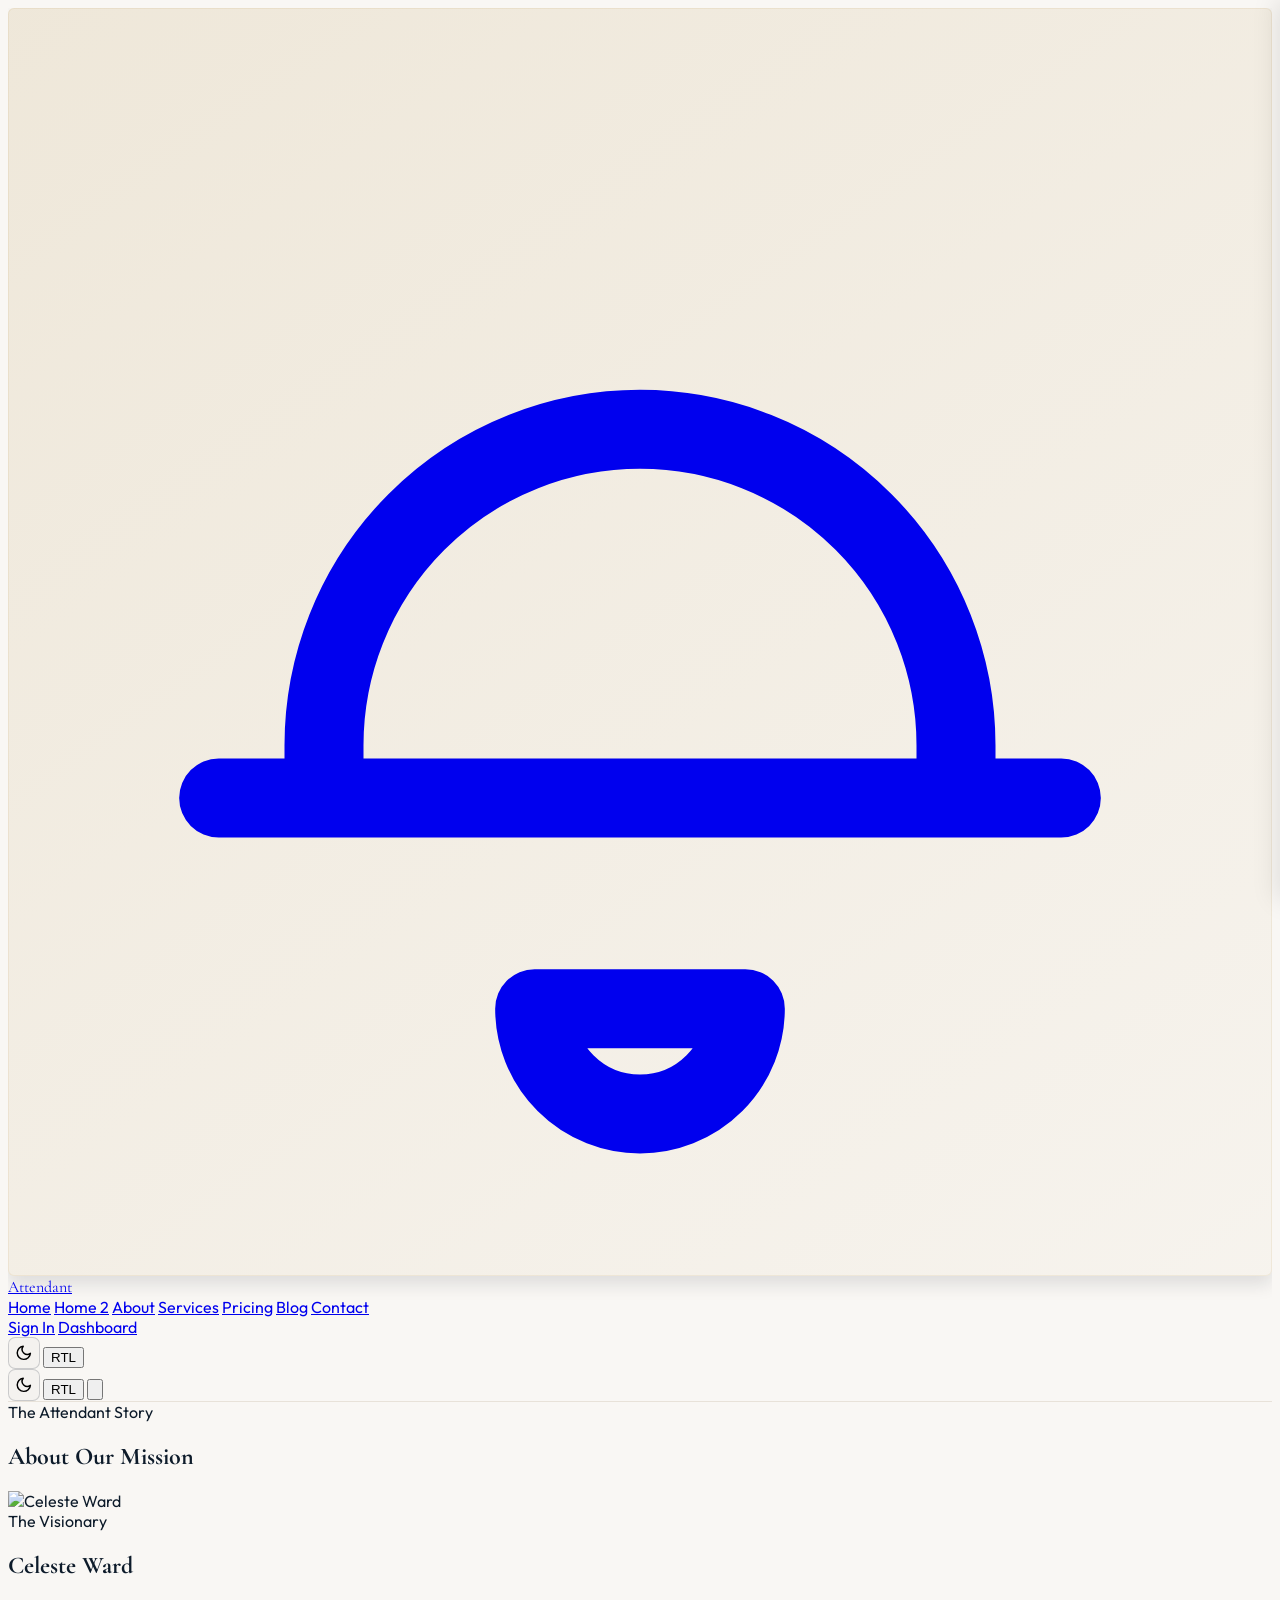
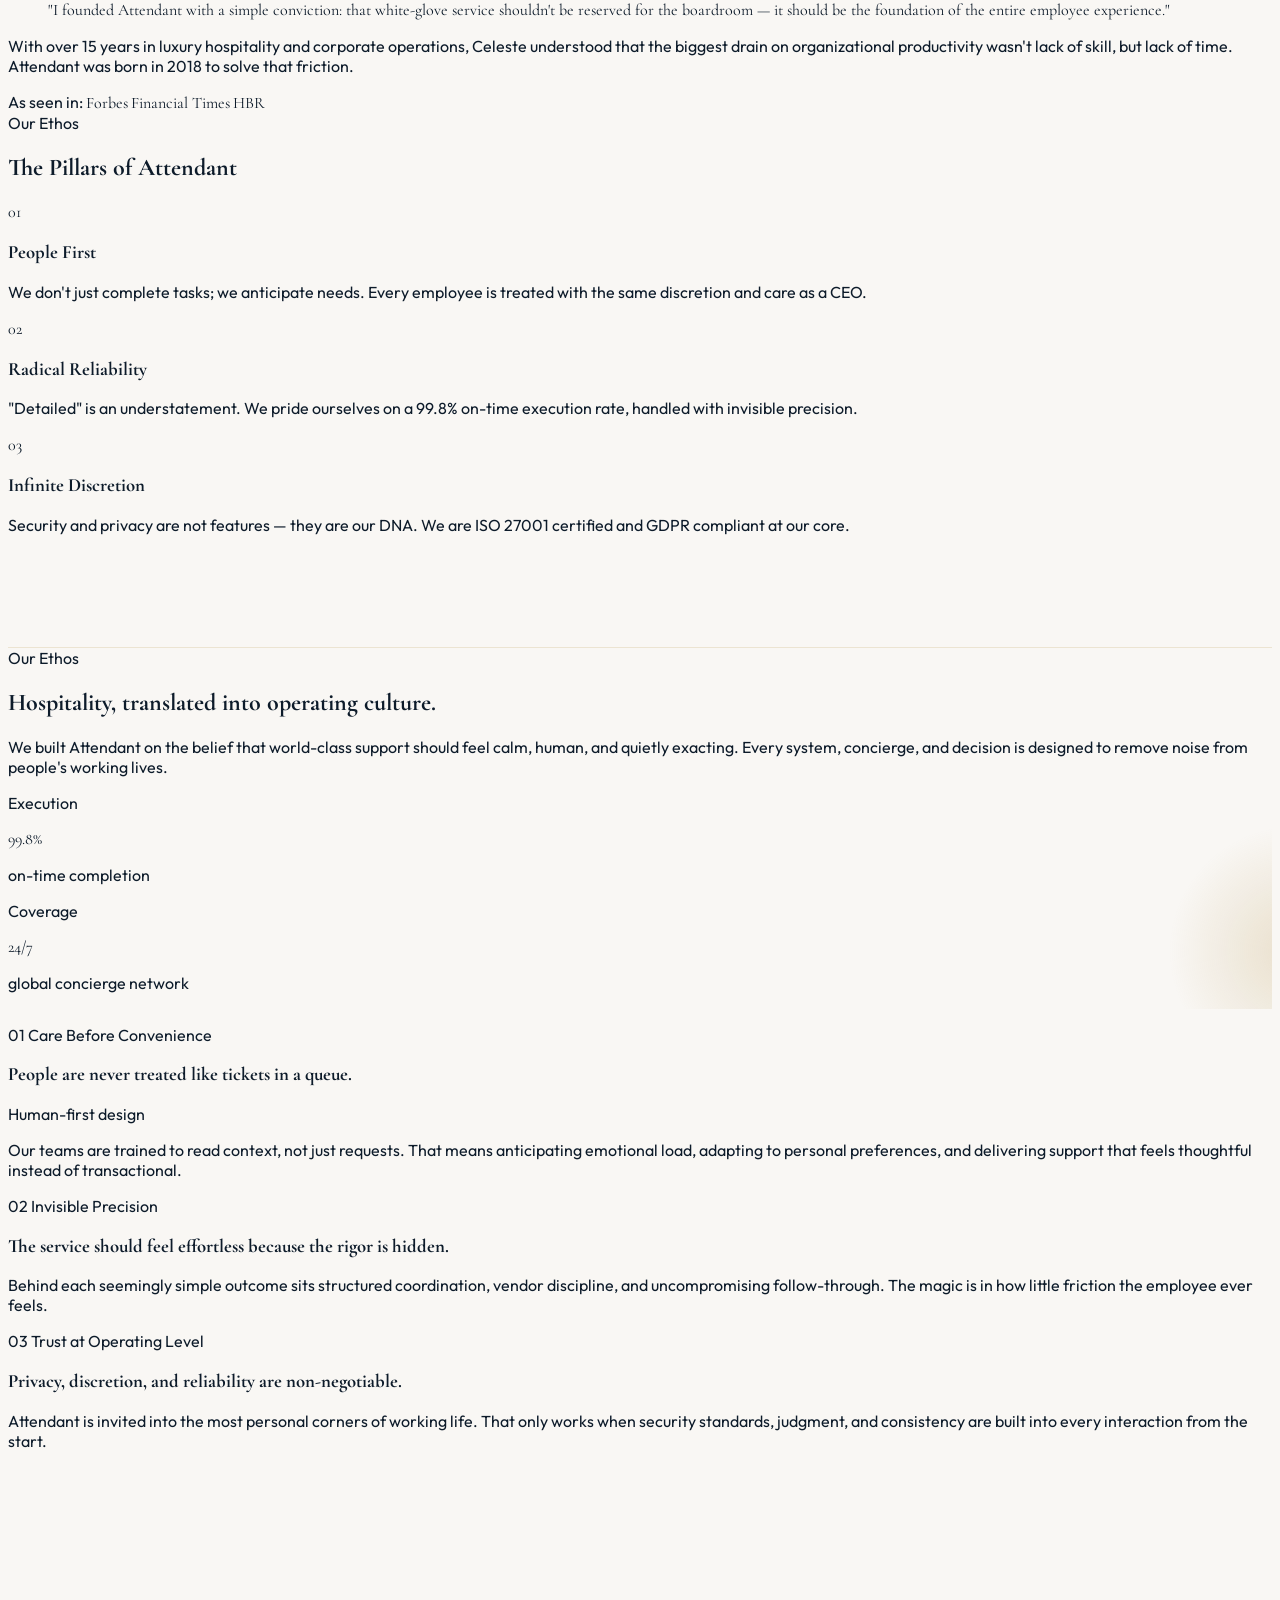
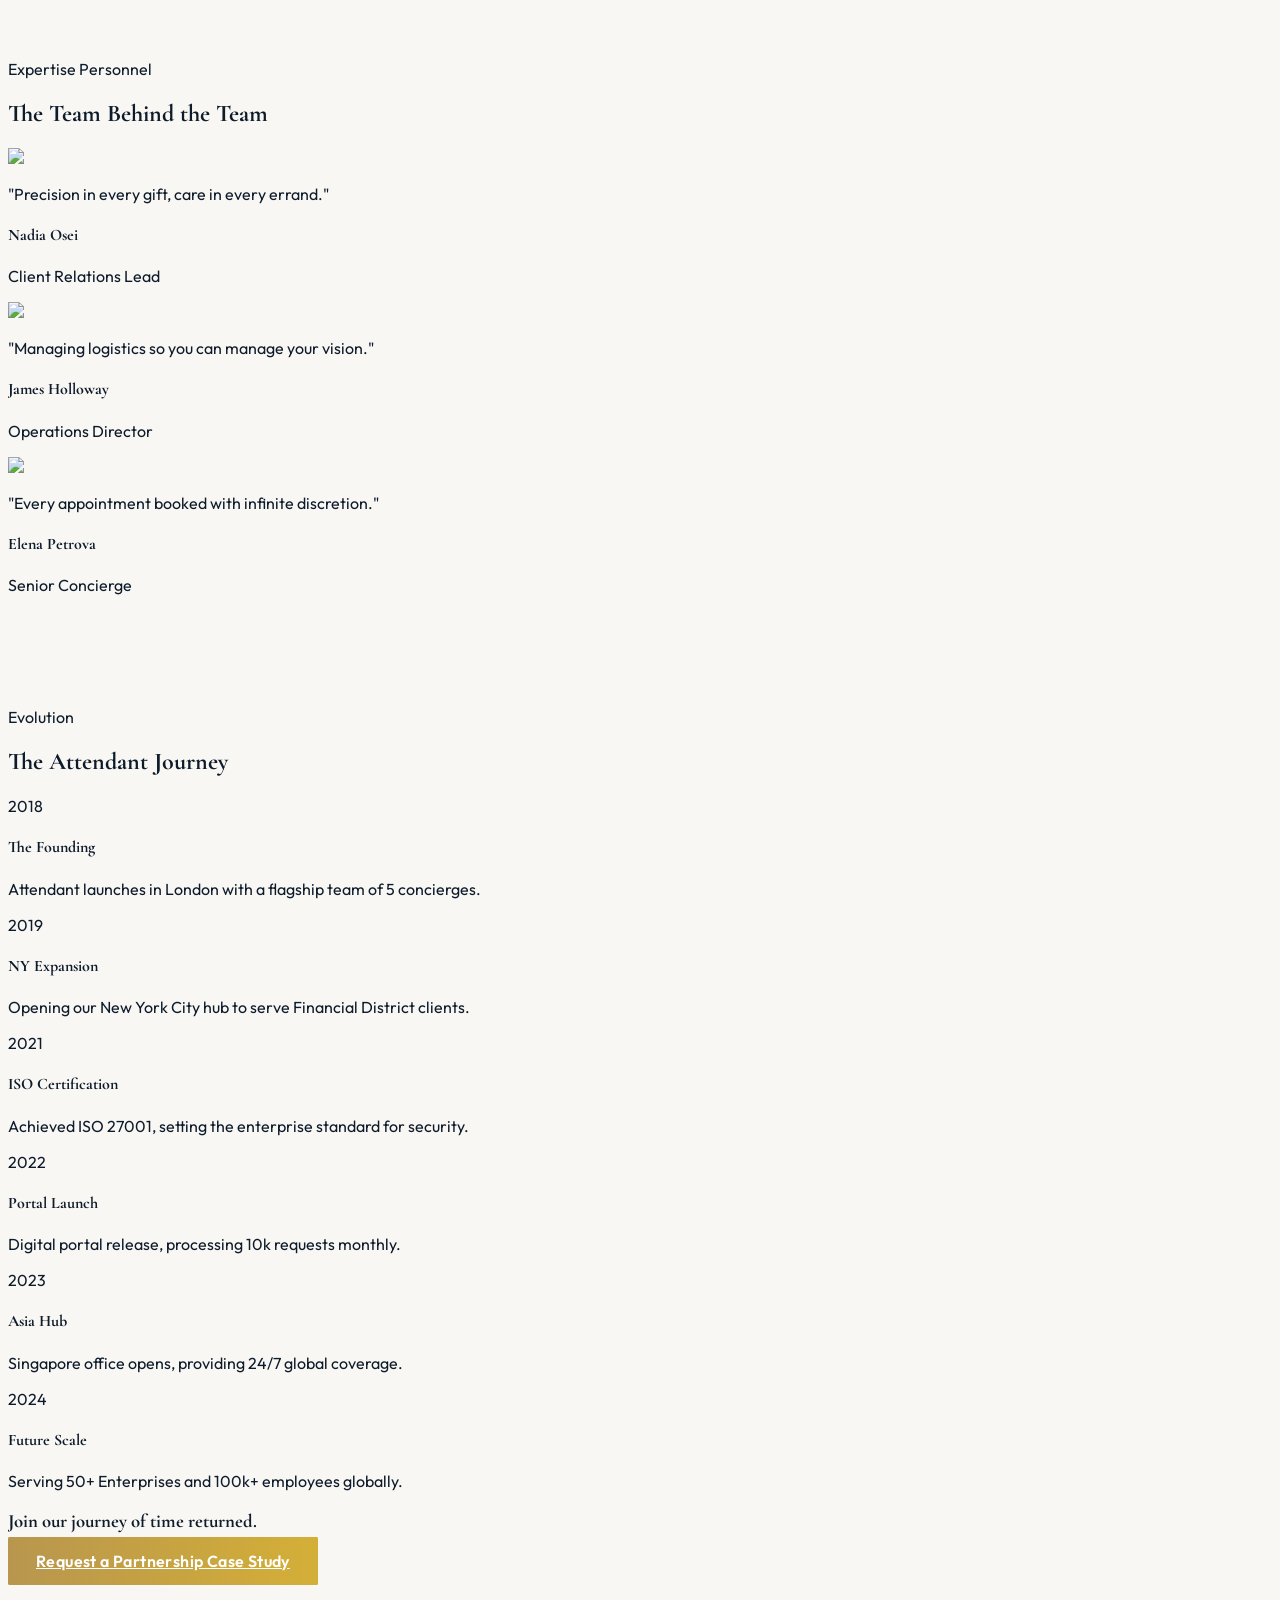
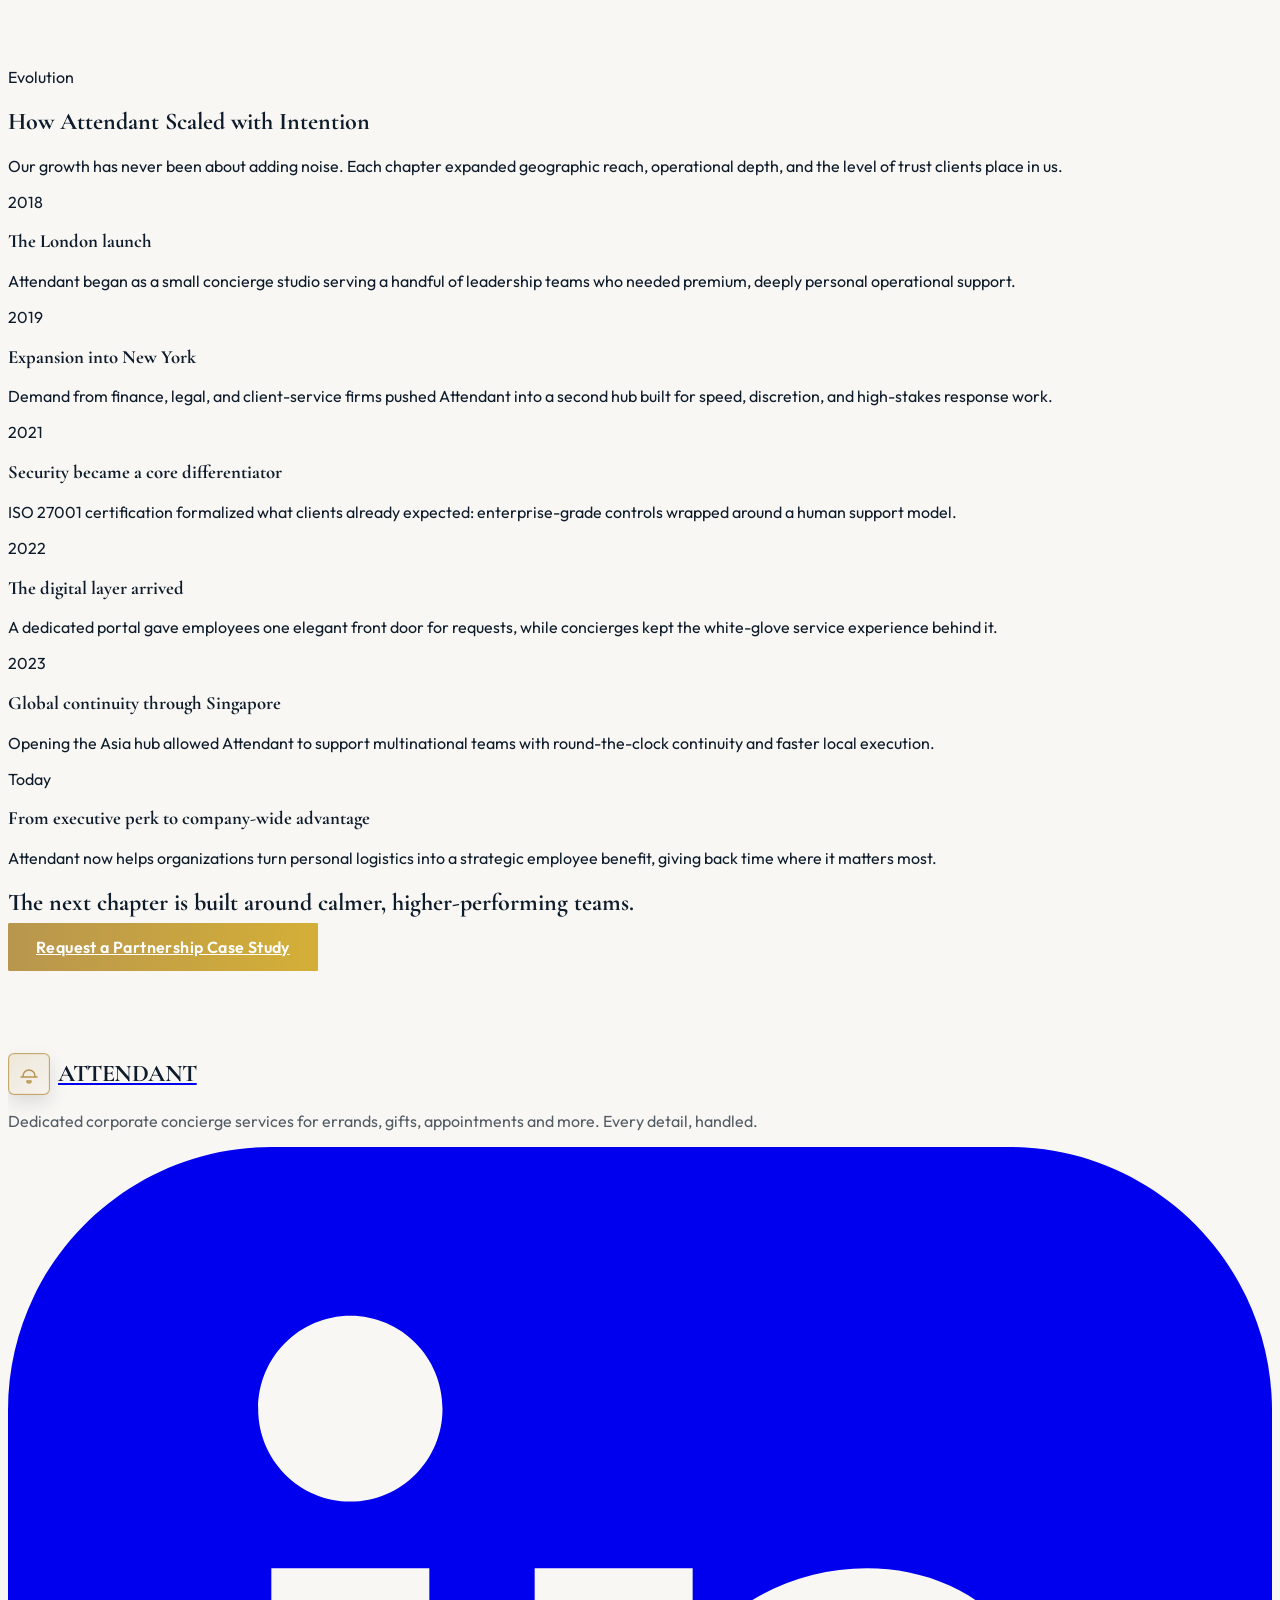
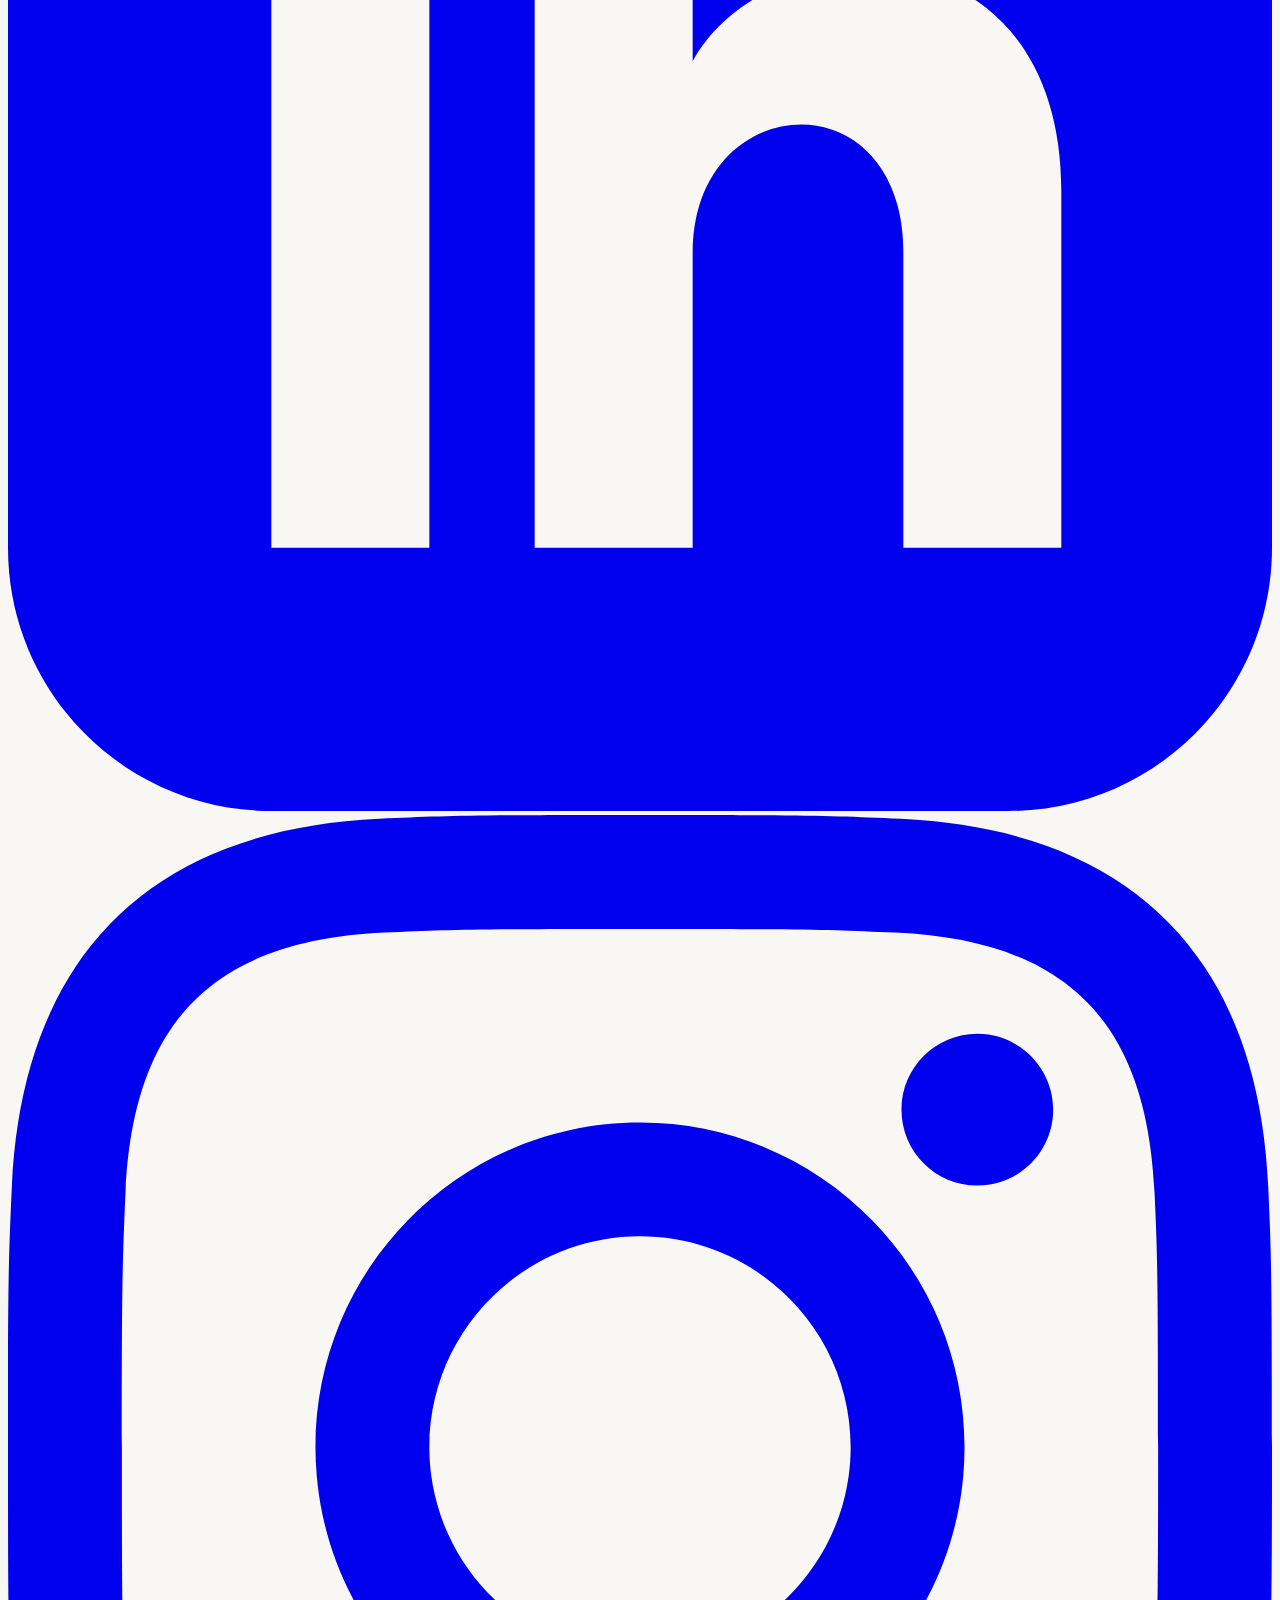
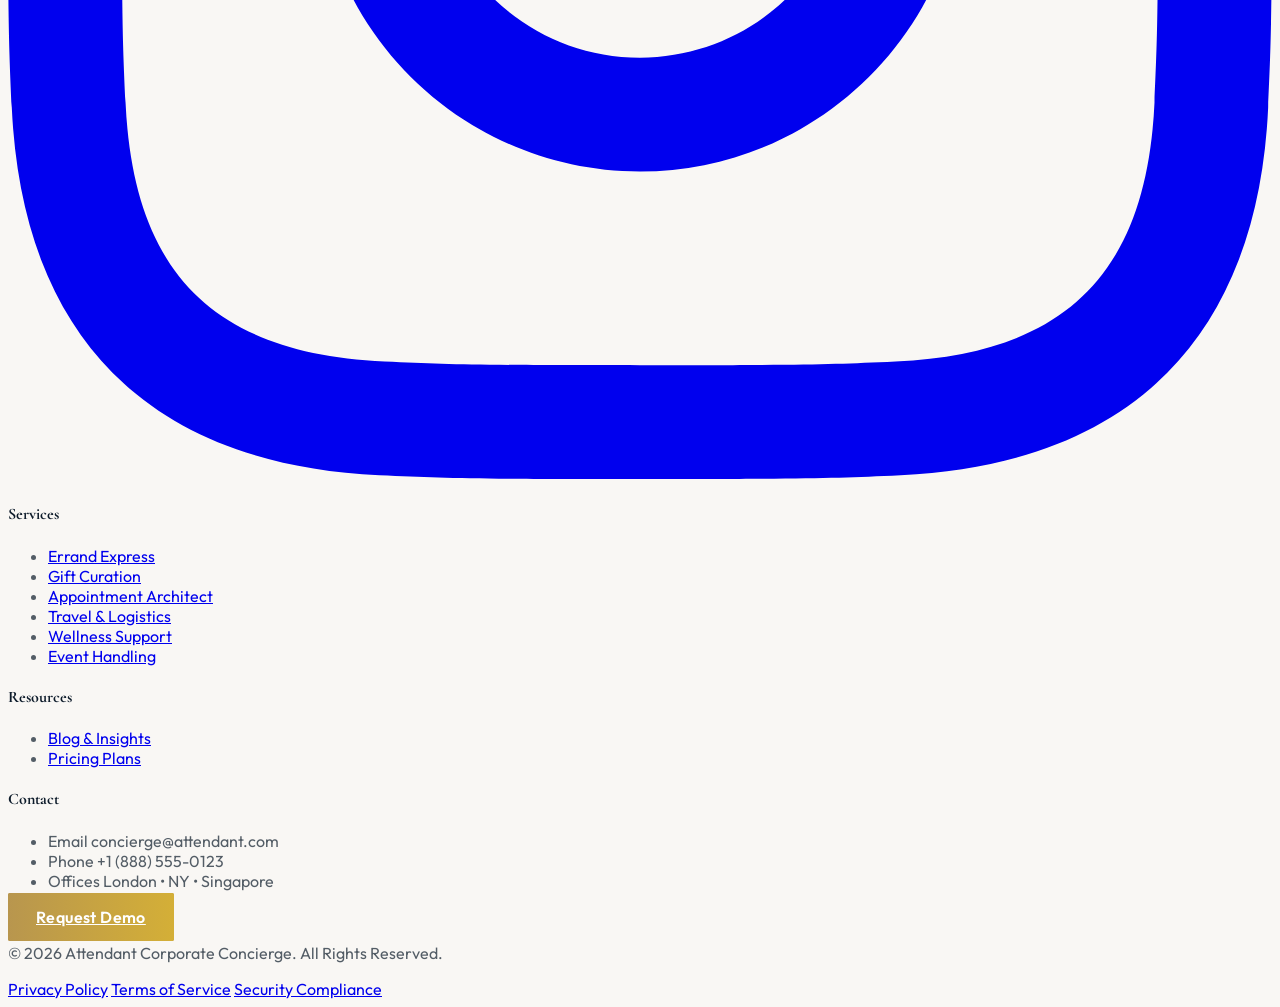
==== commit 56a6c81e: "Add files via upload Client First Commit" ====
--- a/about.html
+++ b/about.html
@@ -97,7 +97,7 @@
                 <div class="w-10 h-10 border-2 border-accentGold rounded-sm flex items-center justify-center transform group-hover:rotate-12 transition-transform duration-300"><svg
                         class="w-6 h-6 text-accentGold" fill="none" stroke="currentColor" viewBox="0 0 24 24">
                         <path stroke-linecap="round" stroke-linejoin="round" stroke-width="1.5"
-                            d="M12 6.253v13m0-13C10.832 5.477 9.246 5 7.5 5S4.168 5.477 3 6.253v13C4.168 18.477 5.754 18 7.5 18s3.332.477 4.5 1.253m0-13C13.168 5.477 14.754 5 16.5 5c1.747 0 3.332.477 4.5 1.253v13C19.832 18.477 18.247 18 16.5 18c-1.746 0-3.332.477-4.5 1.253">
+                            d="M6 14a6 6 0 1112 0v1H6v-1zm6 7a2 2 0 002-2h-4a2 2 0 002 2zm-8-6h16">
                         </path>
                     </svg></div>
                 <span
@@ -120,16 +120,16 @@
                     class="text-sm font-semibold border-2 border-accentGold text-accentGold px-5 py-2 hover:bg-accentGold hover:text-white transition-all duration-300 rounded-sm">Dashboard</a>
                 <div class="flex items-center space-x-4 rtl:space-x-reverse ml-4 border-l dark:border-darkBorder pl-4 rtl:border-l-0 rtl:border-r rtl:pl-0 rtl:pr-4">
                     <button class="theme-toggle w-6 h-6 p-0 hover:text-accentGold transition-colors">
-                        <svg class="sun-icon w-6 h-6" fill="none" stroke="currentColor" viewBox="0 0 24 24"><path stroke-linecap="round" stroke-linejoin="round" stroke-width="2" d="M12 3v1m0 16v1m9-9h-1M4 9H3m15.364-6.364l-.707.707M6.343 17.657l-.707.707m12.728 0l-.707-.707M6.343 6.343l-.707-.707M12 5a7 7 0 100 14 7 7 0 000-14z"/></svg>
-                        <svg class="moon-icon w-6 h-6 hidden" fill="none" stroke="currentColor" viewBox="0 0 24 24"><path stroke-linecap="round" stroke-linejoin="round" stroke-width="2" d="M20.354 15.354A9 9 0 118.646 3.646 9.003 9.003 0 0012 21a9.003 9.003 0 008.354-5.646z"/></svg>
+                        <svg class="sun-icon w-6 h-6" fill="none" stroke="currentColor" viewBox="0 0 24 24"><path stroke-linecap="round" stroke-linejoin="round" stroke-width="2" d="M12 2.75v2.5m0 13.5v2.5M5.815 5.815l1.768 1.768m8.834 8.834 1.768 1.768M2.75 12h2.5m13.5 0h2.5M5.815 18.185l1.768-1.768m8.834-8.834 1.768-1.768M12 16a4 4 0 100-8 4 4 0 000 8z"/></svg>
+                        <svg class="moon-icon w-6 h-6 hidden" fill="none" stroke="currentColor" viewBox="0 0 24 24"><path stroke-linecap="round" stroke-linejoin="round" stroke-width="2" d="M21 12.8A9 9 0 1111.2 3a7 7 0 009.8 9.8z"/></svg>
                     </button>
                     <button class="rtl-toggle w-6 h-6 font-bold text-xs hover:text-accentGold">RTL</button>
                 </div>
             </div>
             <div class="xl:hidden flex items-center gap-4">
                 <button class="theme-toggle w-6 h-6 hover:text-accentGold transition-colors">
-                    <svg class="sun-icon w-6 h-6" fill="none" stroke="currentColor" viewBox="0 0 24 24"><path stroke-linecap="round" stroke-linejoin="round" stroke-width="2" d="M12 3v1m0 16v1m9-9h-1M4 9H3m15.364-6.364l-.707.707M6.343 17.657l-.707.707m12.728 0l-.707-.707M6.343 6.343l-.707-.707M12 5a7 7 0 100 14 7 7 0 000-14z"/></svg>
-                    <svg class="moon-icon w-6 h-6 hidden" fill="none" stroke="currentColor" viewBox="0 0 24 24"><path stroke-linecap="round" stroke-linejoin="round" stroke-width="2" d="M20.354 15.354A9 9 0 118.646 3.646 9.003 9.003 0 0012 21a9.003 9.003 0 008.354-5.646z"/></svg>
+                    <svg class="sun-icon w-6 h-6" fill="none" stroke="currentColor" viewBox="0 0 24 24"><path stroke-linecap="round" stroke-linejoin="round" stroke-width="2" d="M12 2.75v2.5m0 13.5v2.5M5.815 5.815l1.768 1.768m8.834 8.834 1.768 1.768M2.75 12h2.5m13.5 0h2.5M5.815 18.185l1.768-1.768m8.834-8.834 1.768-1.768M12 16a4 4 0 100-8 4 4 0 000 8z"/></svg>
+                    <svg class="moon-icon w-6 h-6 hidden" fill="none" stroke="currentColor" viewBox="0 0 24 24"><path stroke-linecap="round" stroke-linejoin="round" stroke-width="2" d="M21 12.8A9 9 0 1111.2 3a7 7 0 009.8 9.8z"/></svg>
                 </button>
                 <button class="rtl-toggle w-6 h-6 font-bold text-xs hover:text-accentGold">RTL</button>
                 <button class="hamburger-btn w-10 h-10 flex items-center justify-center rounded-md" aria-label="Open navigation menu">
@@ -575,7 +575,7 @@
                     <a href="index.html" class="brand-logo-link mb-6">
                         <div class="brand-logo-mark">
                             <svg class="brand-logo-icon" fill="none" stroke="currentColor" viewBox="0 0 24 24">
-                                <path stroke-linecap="round" stroke-linejoin="round" stroke-width="1.5" d="M12 6.253v13m0-13C10.832 5.477 9.246 5 7.5 5S4.168 5.477 3 6.253v13C4.168 18.477 5.754 18 7.5 18s3.332.477 4.5 1.253m0-13C13.168 5.477 14.754 5 16.5 5c1.747 0 3.332.477 4.5 1.253v13C19.832 18.477 18.247 18 16.5 18c-1.746 0-3.332.477-4.5 1.253"></path>
+                                <path stroke-linecap="round" stroke-linejoin="round" stroke-width="1.5" d="M6 14a6 6 0 1112 0v1H6v-1zm6 7a2 2 0 002-2h-4a2 2 0 002 2zm-8-6h16"></path>
                             </svg>
                         </div>
                         <span class="brand-logo-text brand-logo-text-on-dark">Attendant</span>
@@ -669,3 +669,4 @@
 
 </html>
 
+
--- a/assets/css/style.css
+++ b/assets/css/style.css
@@ -30,14 +30,49 @@
     filter: var(--toggler-filter);
 }
 
-[data-theme="dark"] {
-    --toggler-filter: invert(1);
-    --nav-icon-color: #F0EDE8;
-}
+[data-theme="dark"] {
+    --toggler-filter: invert(1);
+    --nav-icon-color: #F0EDE8;
+}
 
 [data-theme="light"] {
     --toggler-filter: invert(0);
     --nav-icon-color: #0D1B2A;
+}
+
+/* HEADER THEME CONTROL */
+.theme-toggle {
+    display: inline-flex;
+    align-items: center;
+    justify-content: center;
+    width: 2rem;
+    height: 2rem;
+    border: 1px solid rgba(13, 27, 42, 0.18);
+    border-radius: 0.45rem;
+    background: rgba(13, 27, 42, 0.02);
+    transition: border-color 0.25s ease, background-color 0.25s ease, color 0.25s ease;
+}
+
+.theme-toggle:hover {
+    border-color: rgba(184, 150, 78, 0.72);
+    background: rgba(184, 150, 78, 0.1);
+}
+
+[data-theme="dark"] .theme-toggle {
+    border-color: rgba(240, 237, 232, 0.24);
+    background: rgba(240, 237, 232, 0.04);
+}
+
+[data-theme="dark"] .theme-toggle:hover {
+    border-color: rgba(184, 150, 78, 0.8);
+    background: rgba(184, 150, 78, 0.16);
+}
+
+.theme-toggle .sun-icon,
+.theme-toggle .moon-icon {
+    width: 1.1rem;
+    height: 1.1rem;
+    stroke-width: 1.85;
 }
 
 [data-theme="dark"] .brand-logo-text-theme {
@@ -53,13 +88,37 @@
 .brand-logo-mark {
     width: 2.5rem;
     height: 2.5rem;
-    border: 2px solid #B8964E;
-    border-radius: 0.125rem;
+    border: 1.5px solid rgba(184, 150, 78, 0.8);
+    border-radius: 0.375rem;
+    background: linear-gradient(145deg, rgba(184, 150, 78, 0.16), rgba(184, 150, 78, 0.04));
     display: flex;
     align-items: center;
     justify-content: center;
     flex-shrink: 0;
-    transition: transform 0.3s ease;
+    box-shadow: 0 8px 18px rgba(13, 27, 42, 0.12), inset 0 0 0 1px rgba(184, 150, 78, 0.12);
+    transition: transform 0.3s ease, border-color 0.3s ease;
+}
+
+[data-theme="dark"] .brand-logo-mark {
+    border-color: rgba(184, 150, 78, 0.88);
+    background: linear-gradient(145deg, rgba(184, 150, 78, 0.22), rgba(184, 150, 78, 0.07));
+}
+
+.public-nav .group > .w-10.h-10.border-2.border-accentGold {
+    border-width: 1.5px;
+    border-radius: 0.375rem;
+    border-color: rgba(184, 150, 78, 0.82);
+    background: linear-gradient(145deg, rgba(184, 150, 78, 0.16), rgba(184, 150, 78, 0.04));
+    box-shadow: 0 8px 18px rgba(13, 27, 42, 0.12), inset 0 0 0 1px rgba(184, 150, 78, 0.12);
+}
+
+[data-theme="dark"] .public-nav .group > .w-10.h-10.border-2.border-accentGold {
+    border-color: rgba(184, 150, 78, 0.9);
+    background: linear-gradient(145deg, rgba(184, 150, 78, 0.22), rgba(184, 150, 78, 0.08));
+}
+
+.public-nav .group > .w-10.h-10.border-2.border-accentGold > svg {
+    stroke-width: 1.85;
 }
 
 .brand-logo-link:hover .brand-logo-mark {
